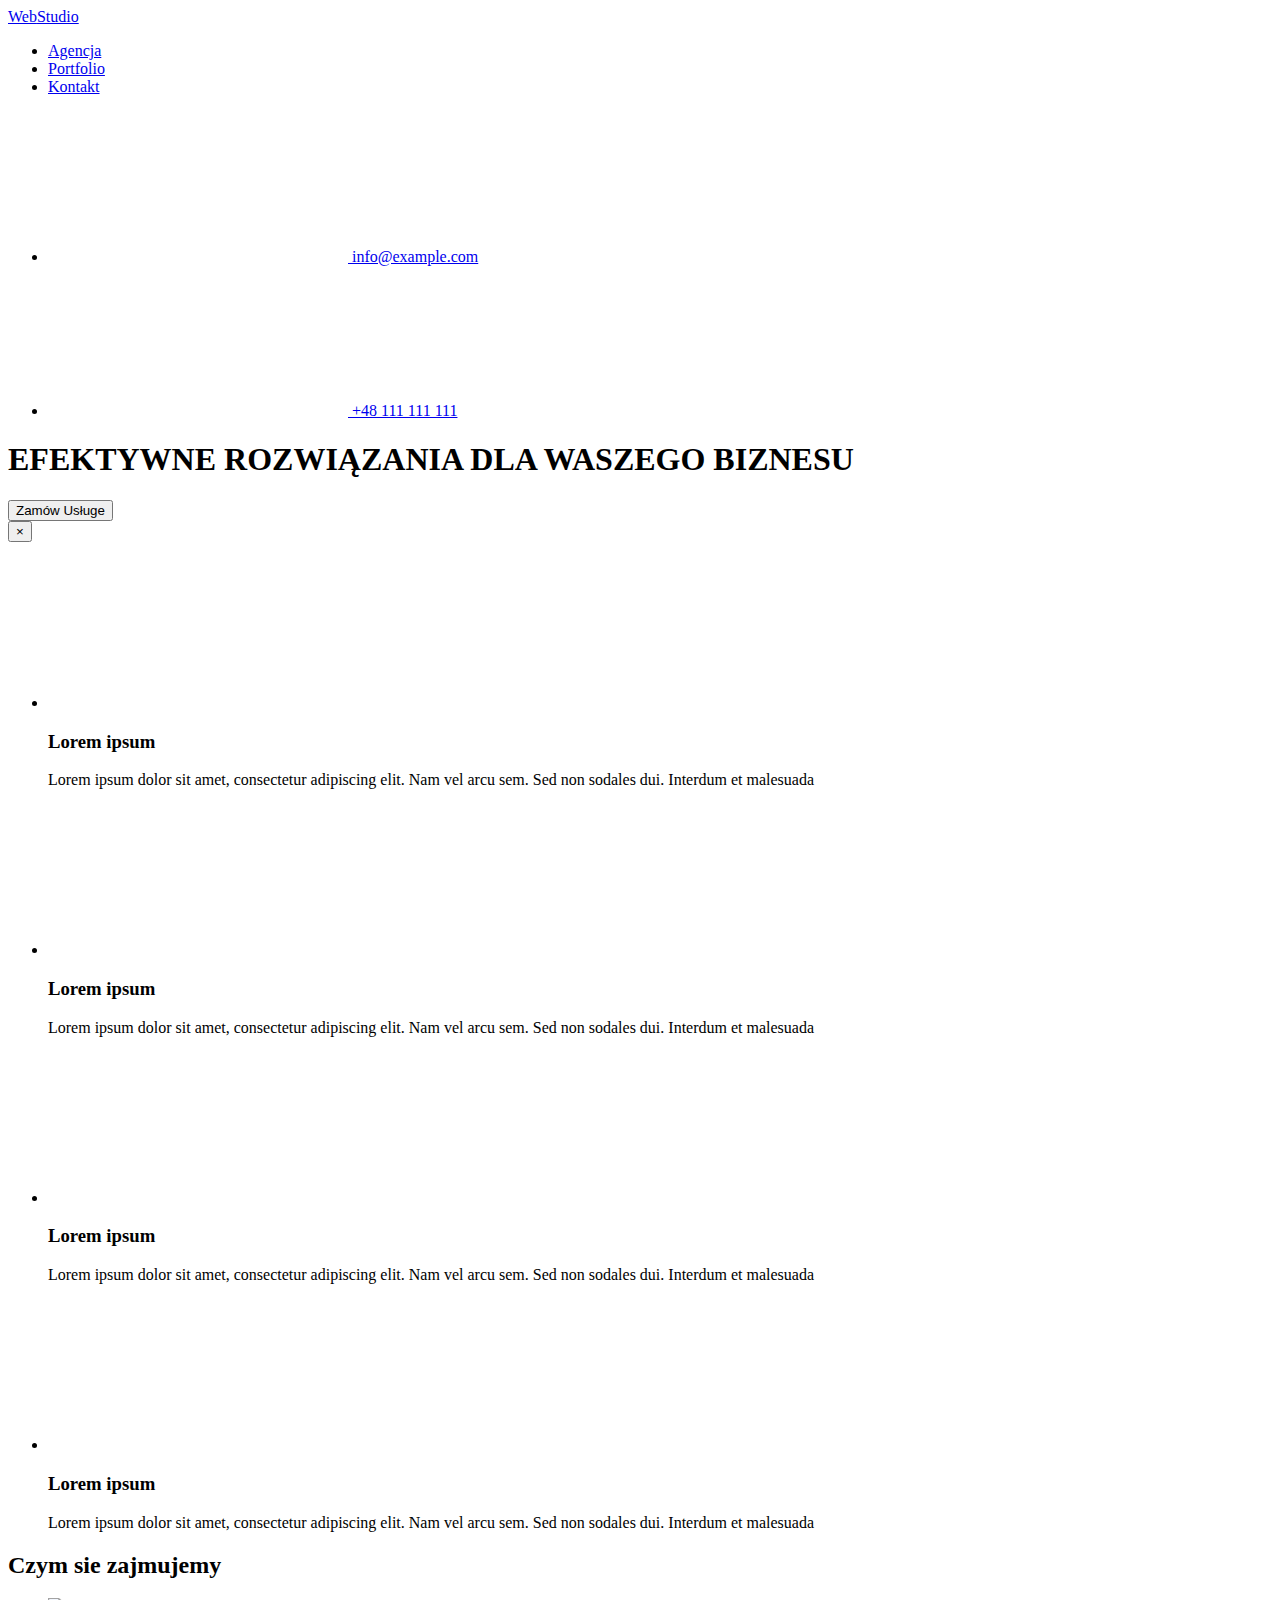
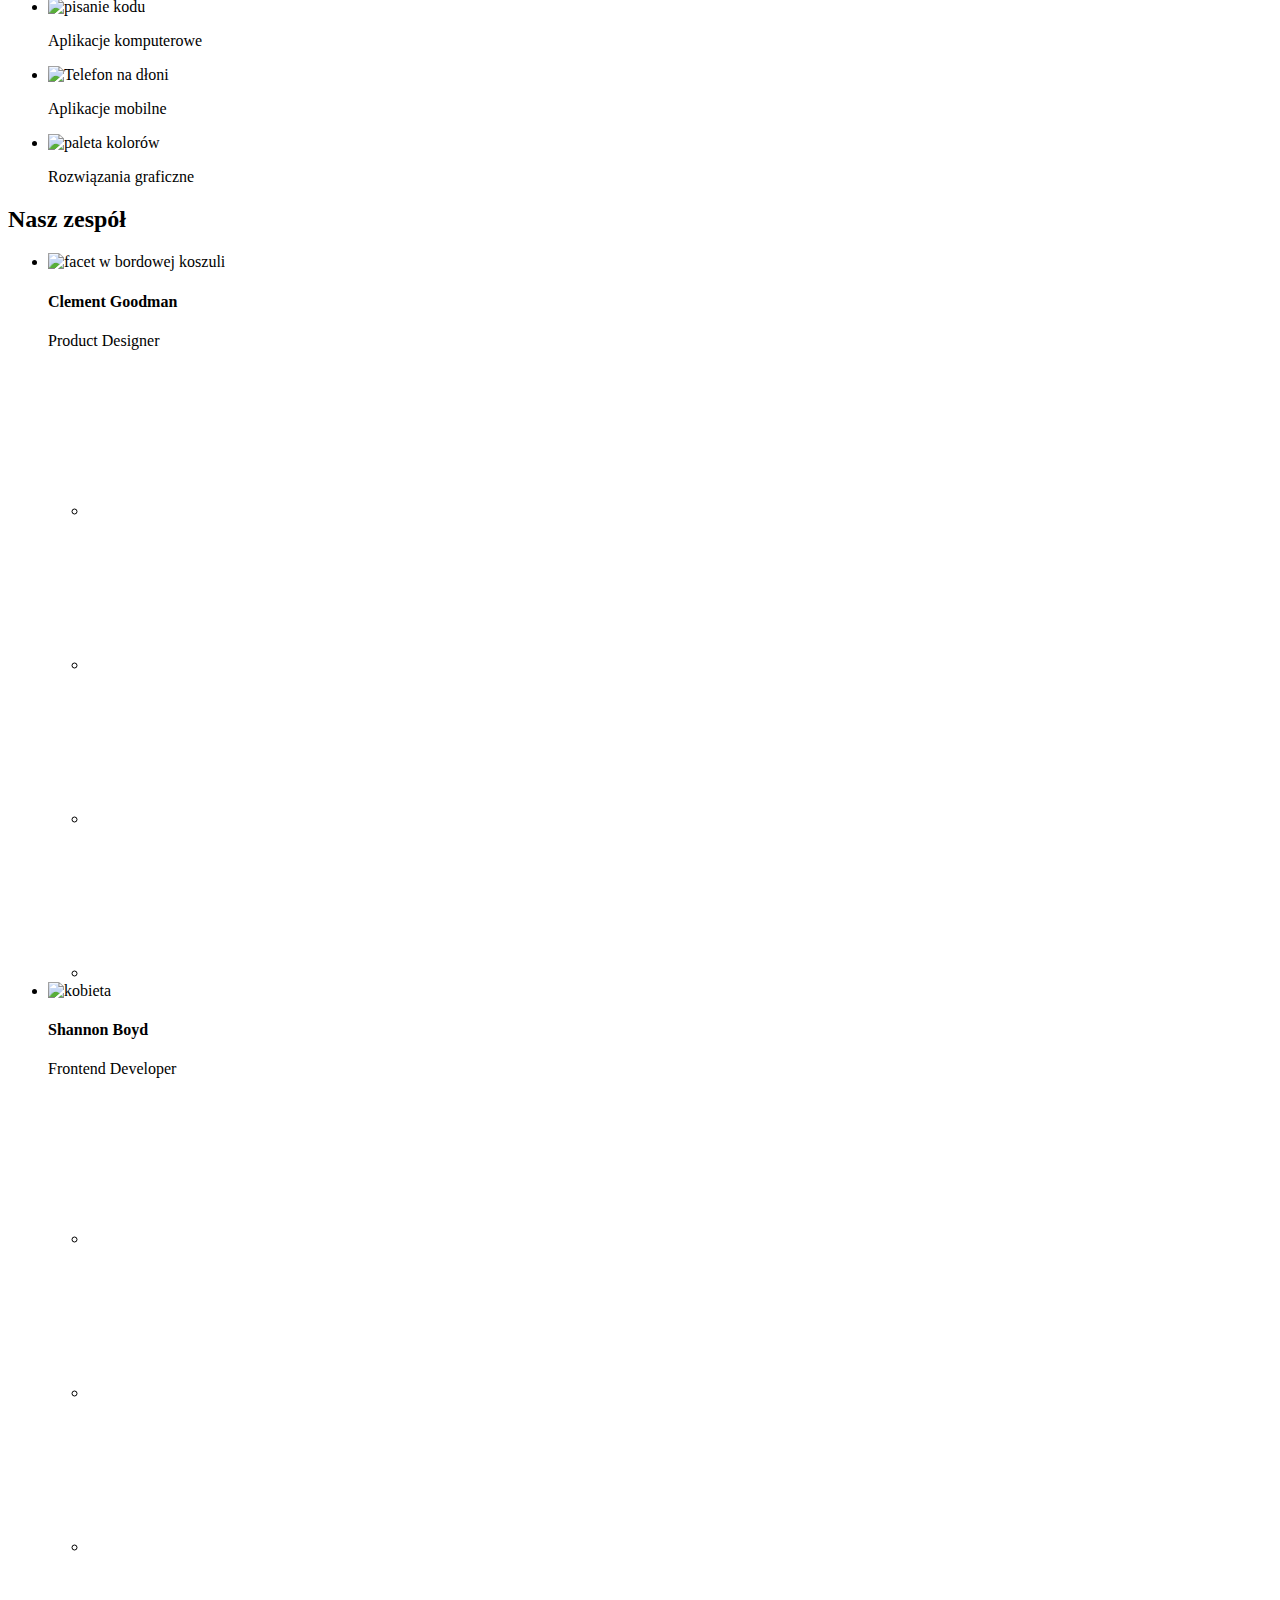
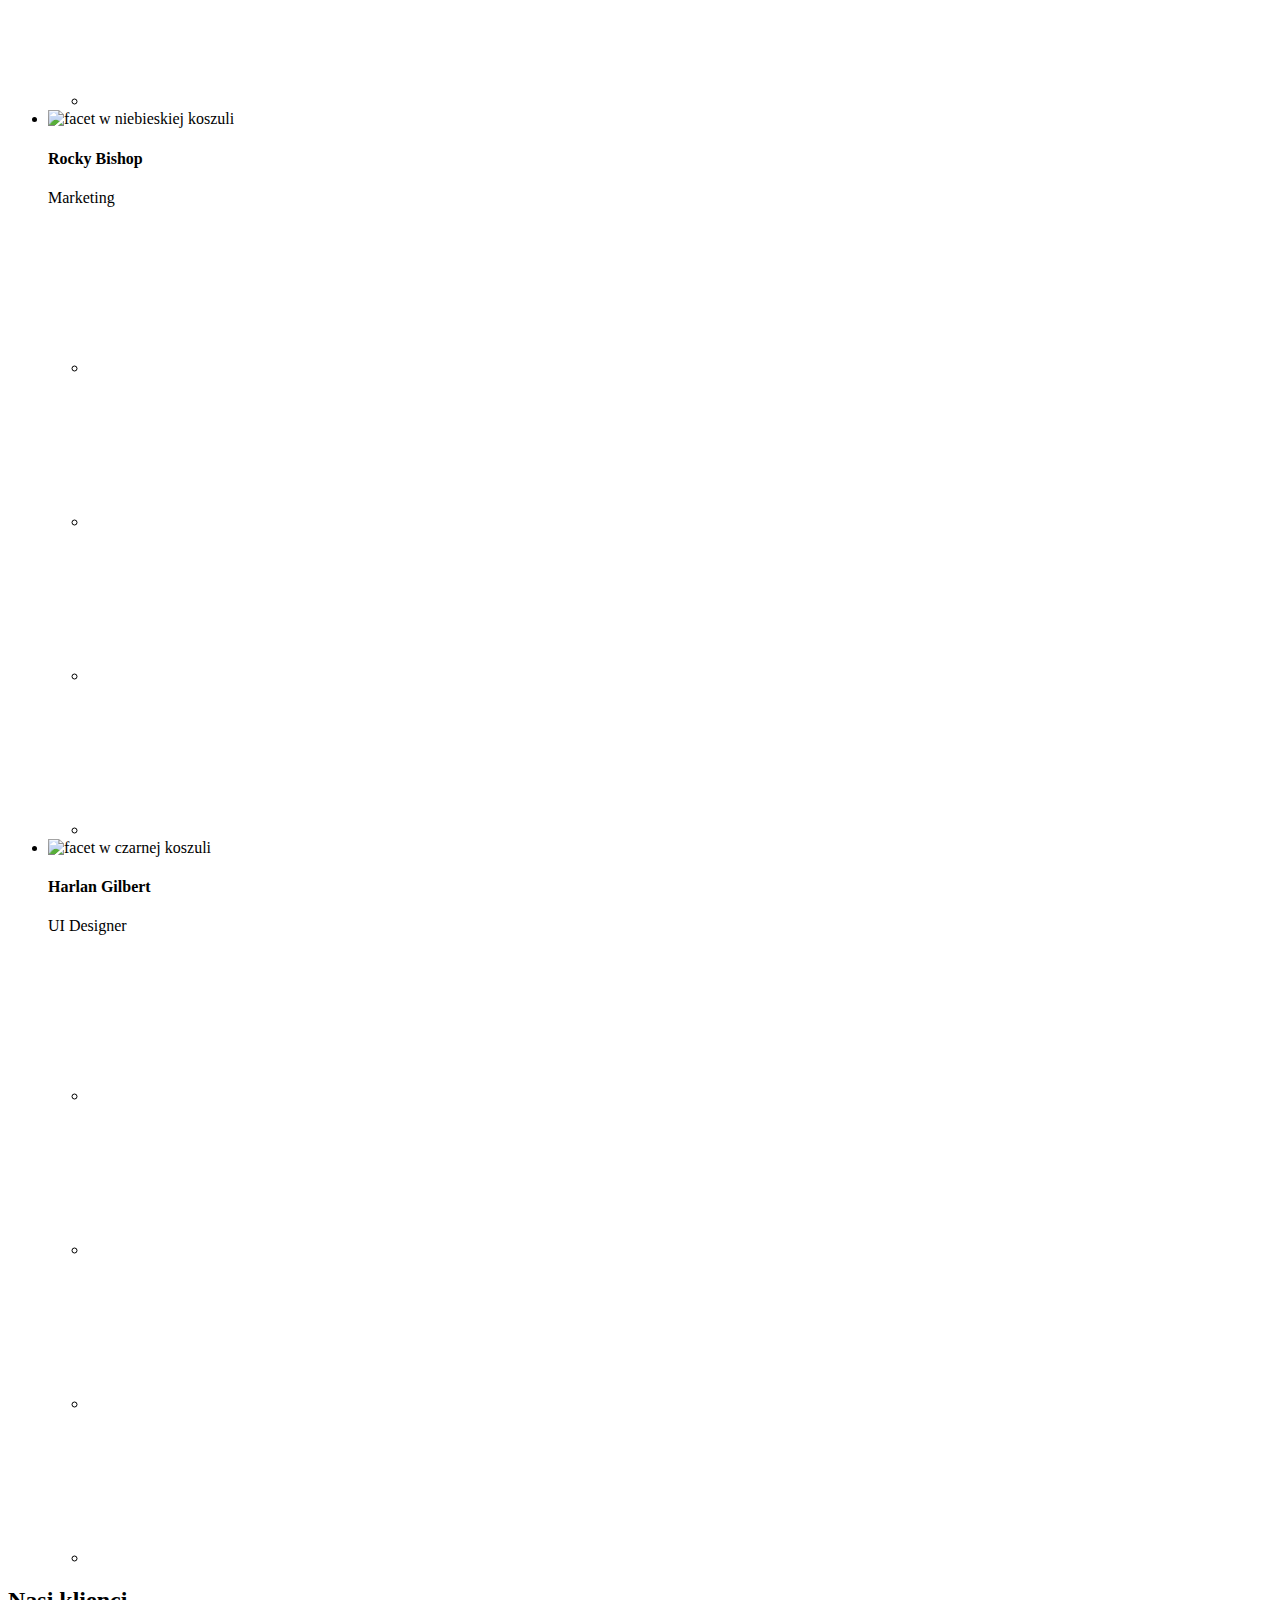
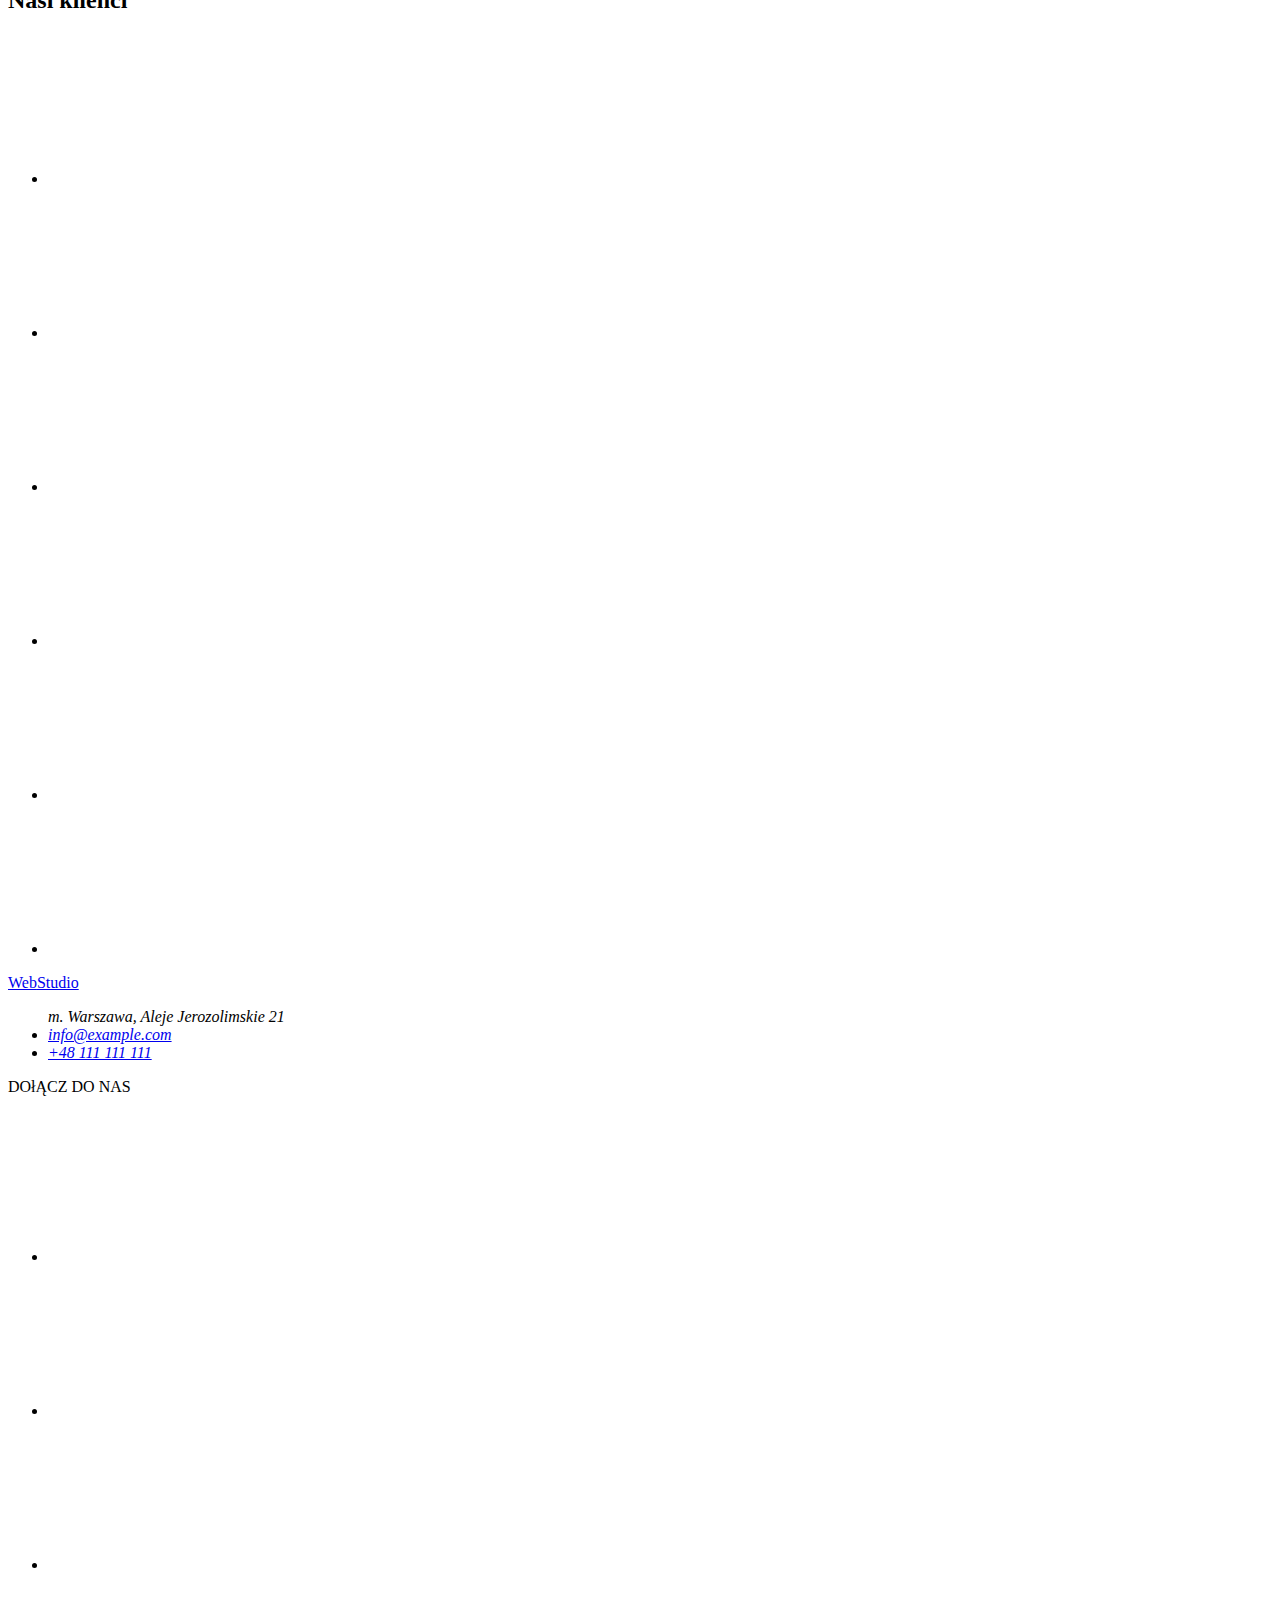
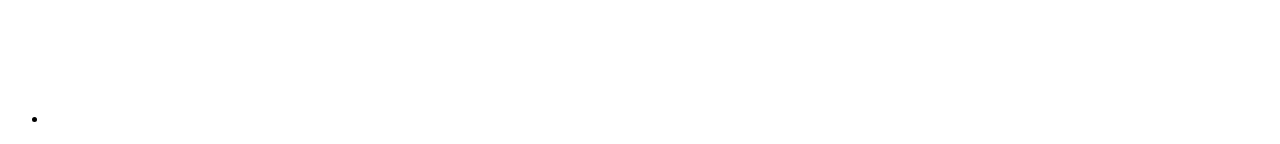
==== index.html @ 672fe0e0 "Add files via upload" ====
<!DOCTYPE html>
<html lang="pl">
  <head>
    <meta charset="UTF-8" />
    <meta http-equiv="X-UA-Compatible" content="IE=edge" />
    <meta name="viewport" content="width=device-width, initial-scale=1.0" />
    <title>Studio</title>
    <link rel="stylesheet" href="css/styles.css" />
    <link rel="stylesheet" href="css/modern-normalize.min.css" />
    <link rel="preconnect" href="https://fonts.googleapis.com" />
    <link rel="preconnect" href="https://fonts.gstatic.com" crossorigin />
    <link
      href="https://fonts.googleapis.com/css2?family=Raleway:wght@700&family=Roboto:wght@400;500;700;900&display=swap"
      rel="stylesheet"
    />

    <link
      rel="stylesheet"
      href="https://cdnjs.cloudflare.com/ajax/libs/modern-normalize/1.1.0/modern-normalize.min.css"
      integrity="sha512-wpPYUAdjBVSE4KJnH1VR1HeZfpl1ub8YT/NKx4PuQ5NmX2tKuGu6U/JRp5y+Y8XG2tV+wKQpNHVUX03MfMFn9Q=="
      crossorigin="anonymous"
      referrerpolicy="no-referrer"
    />
  </head>
  <body>
    <div class="page">
      <div class="container">
        <header class="navigation">
          <a class="navigation-logo" href="index.html"><span>Web</span>Studio</a>
          <nav>
            <ul class="navigation-list">
              <li class="navigation-list-item">
                <a class="agency-active" href="index.html">Agencja</a>
              </li>
              <li class="navigation-list-item">
                <a class="portfolio-active" href="portfolio.html">Portfolio</a>
              </li>
              <li class="navigation-list-item"><a href="#">Kontakt</a></li>
            </ul>
          </nav>
          <ul class="link-phone-mail">
            <li class="link-mail">
              <a href="#">
                <svg class="icon-mail">
                  <use href="./images/icons.svg#icon-mail"></use>
                </svg>
                info@example.com
              </a>
            </li>
            <li class="link-phone">
              <a href="#">
                <svg class="icon-smartphone">
                  <use href="./images/icons.svg#icon-smartphone"></use>
                </svg>
                +48 111 111 111</a
              >
            </li>
          </ul>
        </header>
      </div>
      <main>
        <section class="banner section">
          <div class="container">
            <div class="banner-title">
              <h1 class="title-solutions">EFEKTYWNE ROZWIĄZANIA DLA WASZEGO BIZNESU</h1>
              <input class="order-button" type="button" data-modal-open value="Zamów Usługe" />

              <div class="backdrop is-hidden" data-modal>
                <div class="modal-box">
                  <button class="btn-modal" data-modal-close>&times;</button>
                </div>
              </div>
            </div>
          </div>
        </section>
        <section class="our-strengths">
          <div class="container">
            <ul class="our-strengths-list">
              <li>
                <svg class="icon-antenna">
                  <use href="./images/icons.svg#icon-antenna"></use>
                </svg>
                <h3 class="our-strengths-list-title">Lorem ipsum</h3>
                <p class="our-strengths-list-paragraf">
                  Lorem ipsum dolor sit amet, consectetur adipiscing elit. Nam vel arcu sem. Sed non
                  sodales dui. Interdum et malesuada
                </p>
              </li>
              <li>
                <svg class="icon-clock">
                  <use href="./images/icons.svg#icon-clock"></use>
                </svg>
                <h3 class="our-strengths-list-title">Lorem ipsum</h3>
                <p class="our-strengths-list-paragraf">
                  Lorem ipsum dolor sit amet, consectetur adipiscing elit. Nam vel arcu sem. Sed non
                  sodales dui. Interdum et malesuada
                </p>
              </li>
              <li>
                <svg class="icon-diagram">
                  <use href="./images/icons.svg#icon-diagram"></use>
                </svg>
                <h3 class="our-strengths-list-title">Lorem ipsum</h3>
                <p class="our-strengths-list-paragraf">
                  Lorem ipsum dolor sit amet, consectetur adipiscing elit. Nam vel arcu sem. Sed non
                  sodales dui. Interdum et malesuada
                </p>
              </li>
              <li>
                <svg class="icon-astronaut">
                  <use href="./images/icons.svg#icon-astronaut"></use>
                </svg>
                <h3 class="our-strengths-list-title">Lorem ipsum</h3>
                <p class="our-strengths-list-paragraf">
                  Lorem ipsum dolor sit amet, consectetur adipiscing elit. Nam vel arcu sem. Sed non
                  sodales dui. Interdum et malesuada
                </p>
              </li>
            </ul>
          </div>

          <div class="our-job">
            <div class="container">
              <h2 class="our-job-title">Czym sie zajmujemy</h2>
              <ul class="our-job-list">
                <li>
                  <img src="images/coding.jpg" alt="pisanie kodu" width="370" height="294" />
                  <p class="our-job-list-item">Aplikacje komputerowe</p>
                </li>

                <li>
                  <img src="images/phone.jpg" alt="Telefon na dłoni" width="370" height="294" />
                  <p class="our-job-list-item">Aplikacje mobilne</p>
                </li>
                <li>
                  <img
                    src="images/colorpalette.jpg"
                    alt="paleta kolorów"
                    width="370"
                    height="294"
                  />
                  <p class="our-job-list-item">Rozwiązania graficzne</p>
                </li>
              </ul>
            </div>
          </div>
        </section>
        <section class="team section">
          <div class="container">
            <h2 class="team-title">Nasz zespół</h2>
            <ul class="team-list">
              <li class="team-list-card">
                <img
                  src="images/johndoered.jpg"
                  alt="facet w bordowej koszuli"
                  width="270"
                  height="260"
                />
                <div class="team-list-item">
                  <h4 class="team-list-title">Clement Goodman</h4>
                  <p class="team-list-paragraf">Product Designer</p>
                  <ul class="team-list-social-links">
                    <li class="icons-ring">
                      <svg class="icons-our-team">
                        <use href="./images/icons.svg#icon-instagram"></use>
                      </svg>
                    </li>

                    <li class="icons-ring">
                      <svg class="icons-our-team">
                        <use href="./images/icons.svg#icon-twitter"></use>
                      </svg>
                    </li>

                    <li class="icons-ring">
                      <svg class="icons-our-team">
                        <use href="./images/icons.svg#icon-facebook"></use>
                      </svg>
                    </li>

                    <li class="icons-ring">
                      <svg class="icons-our-team">
                        <use href="./images/icons.svg#icon-linkedin"></use>
                      </svg>
                    </li>
                  </ul>
                </div>
              </li>
              <li class="team-list-card">
                <img src="images/johndoewoman.jpg" alt="kobieta" width="270" height="260" />
                <div class="team-list-item">
                  <h4 class="team-list-title">Shannon Boyd</h4>
                  <p class="team-list-paragraf">Frontend Developer</p>
                  <ul class="team-list-social-links">
                    <li class="icons-ring">
                      <svg class="icons-our-team">
                        <use href="./images/icons.svg#icon-instagram"></use>
                      </svg>
                    </li>

                    <li class="icons-ring">
                      <svg class="icons-our-team">
                        <use href="./images/icons.svg#icon-twitter"></use>
                      </svg>
                    </li>

                    <li class="icons-ring">
                      <svg class="icons-our-team">
                        <use href="./images/icons.svg#icon-facebook"></use>
                      </svg>
                    </li>

                    <li class="icons-ring">
                      <svg class="icons-our-team">
                        <use href="./images/icons.svg#icon-linkedin"></use>
                      </svg>
                    </li>
                  </ul>
                </div>
              </li>
              <li class="team-list-card">
                <img
                  src="images/johndoeblue.jpg"
                  alt="facet w niebieskiej koszuli"
                  width="270"
                  height="260"
                />
                <div class="team-list-item">
                  <h4 class="team-list-title">Rocky Bishop</h4>
                  <p class="team-list-paragraf">Marketing</p>
                  <ul class="team-list-social-links">
                    <li class="icons-ring">
                      <svg class="icons-our-team">
                        <use href="./images/icons.svg#icon-instagram"></use>
                      </svg>
                    </li>

                    <li class="icons-ring">
                      <svg class="icons-our-team">
                        <use href="./images/icons.svg#icon-twitter"></use>
                      </svg>
                    </li>

                    <li class="icons-ring">
                      <svg class="icons-our-team">
                        <use href="./images/icons.svg#icon-facebook"></use>
                      </svg>
                    </li>

                    <li class="icons-ring">
                      <svg class="icons-our-team">
                        <use href="./images/icons.svg#icon-linkedin"></use>
                      </svg>
                    </li>
                  </ul>
                </div>
              </li>

              <li class="team-list-card">
                <img
                  src="images/johndoeblack.jpg"
                  alt="facet w czarnej koszuli"
                  width="270"
                  height="260"
                />
                <div class="team-list-item">
                  <h4 class="team-list-title">Harlan Gilbert</h4>
                  <p class="team-list-paragraf">UI Designer</p>
                  <ul class="team-list-social-links">
                    <li class="icons-ring">
                      <svg class="icons-our-team">
                        <use href="./images/icons.svg#icon-instagram"></use>
                      </svg>
                    </li>
                    <li class="icons-ring">
                      <svg class="icons-our-team">
                        <use href="./images/icons.svg#icon-twitter"></use>
                      </svg>
                    </li>
                    <li class="icons-ring">
                      <svg class="icons-our-team">
                        <use href="./images/icons.svg#icon-facebook"></use>
                      </svg>
                    </li>
                    <li class="icons-ring">
                      <svg class="icons-our-team">
                        <use href="./images/icons.svg#icon-linkedin"></use>
                      </svg>
                    </li>
                  </ul>
                </div>
              </li>
            </ul>
          </div>
        </section>
        <section class="our-clients section">
          <div class="container">
            <h2 class="our-clients-title">Nasi klienci</h2>
            <ul class="our-clients-list">
              <li>
                <a class="logo-icon" href="#">
                  <svg class="our-clients-list-item">
                    <use class="icon-yaco" href="./images/icons.svg#icon-yaco"></use>
                  </svg>
                </a>
              </li>
              <li>
                <a class="logo-icon" href="#">
                  <svg class="our-clients-list-item">
                    <use
                      class="icon-company-tag-line-here"
                      href="./images/icons.svg#icon-company-tag-line-here"
                    ></use>
                  </svg>
                </a>
              </li>
              <li>
                <a class="logo-icon" href="#">
                  <svg class="our-clients-list-item">
                    <use class="icon-company" href="./images/icons.svg#icon-company"></use>
                  </svg>
                </a>
              </li>
              <li>
                <a class="logo-icon" href="#">
                  <svg class="our-clients-list-item">
                    <use
                      class="icon-foster-peter"
                      href="./images/icons.svg#icon-foster-peter"
                    ></use>
                  </svg>
                </a>
              </li>
              <li>
                <a class="logo-icon" href="#">
                  <svg class="our-clients-list-item">
                    <use class="icon-brand" href="./images/icons.svg#icon-brand"></use>
                  </svg>
                </a>
              </li>
              <li>
                <a class="logo-icon" href="#">
                  <svg class="our-clients-list-item">
                    <use
                      class="icon-company-tag-line"
                      href="./images/icons.svg#icon-company-tag-line"
                    ></use>
                  </svg>
                </a>
              </li>
            </ul>
          </div>
        </section>
      </main>
      <footer class="address-bottom">
        <div class="container bottom">
          <div>
            <a class="address-logo" href="index.html"><span>Web</span>Studio</a>
            <address>
              <ul class="address-link-phone-mail">
                <span>m. Warszawa, Aleje Jerozolimskie 21</span>

                <li><a href="#">info@example.com</a></li>
                <li><a href="#">+48 111 111 111</a></li>
              </ul>
            </address>
          </div>

          <div class="join-us">
            <span class="join-us-title">DOłĄCZ DO NAS</span>
            <ul class="footer-social-links">
              <li class="icons-ring-bottom">
                <svg class="icons-join-us">
                  <use href="./images/icons.svg#icon-instagram"></use>
                </svg>
              </li>
              <li class="icons-ring-bottom">
                <svg class="icons-join-us">
                  <use href="./images/icons.svg#icon-twitter"></use>
                </svg>
              </li>
              <li class="icons-ring-bottom">
                <svg class="icons-join-us">
                  <use href="./images/icons.svg#icon-facebook"></use>
                </svg>
              </li>
              <li class="icons-ring-bottom">
                <svg class="icons-join-us">
                  <use href="./images/icons.svg#icon-linkedin"></use>
                </svg>
              </li>
            </ul>
          </div>
        </div>
      </footer>
    </div>
    <script src="./js/modal.js"></script>
  </body>
</html>
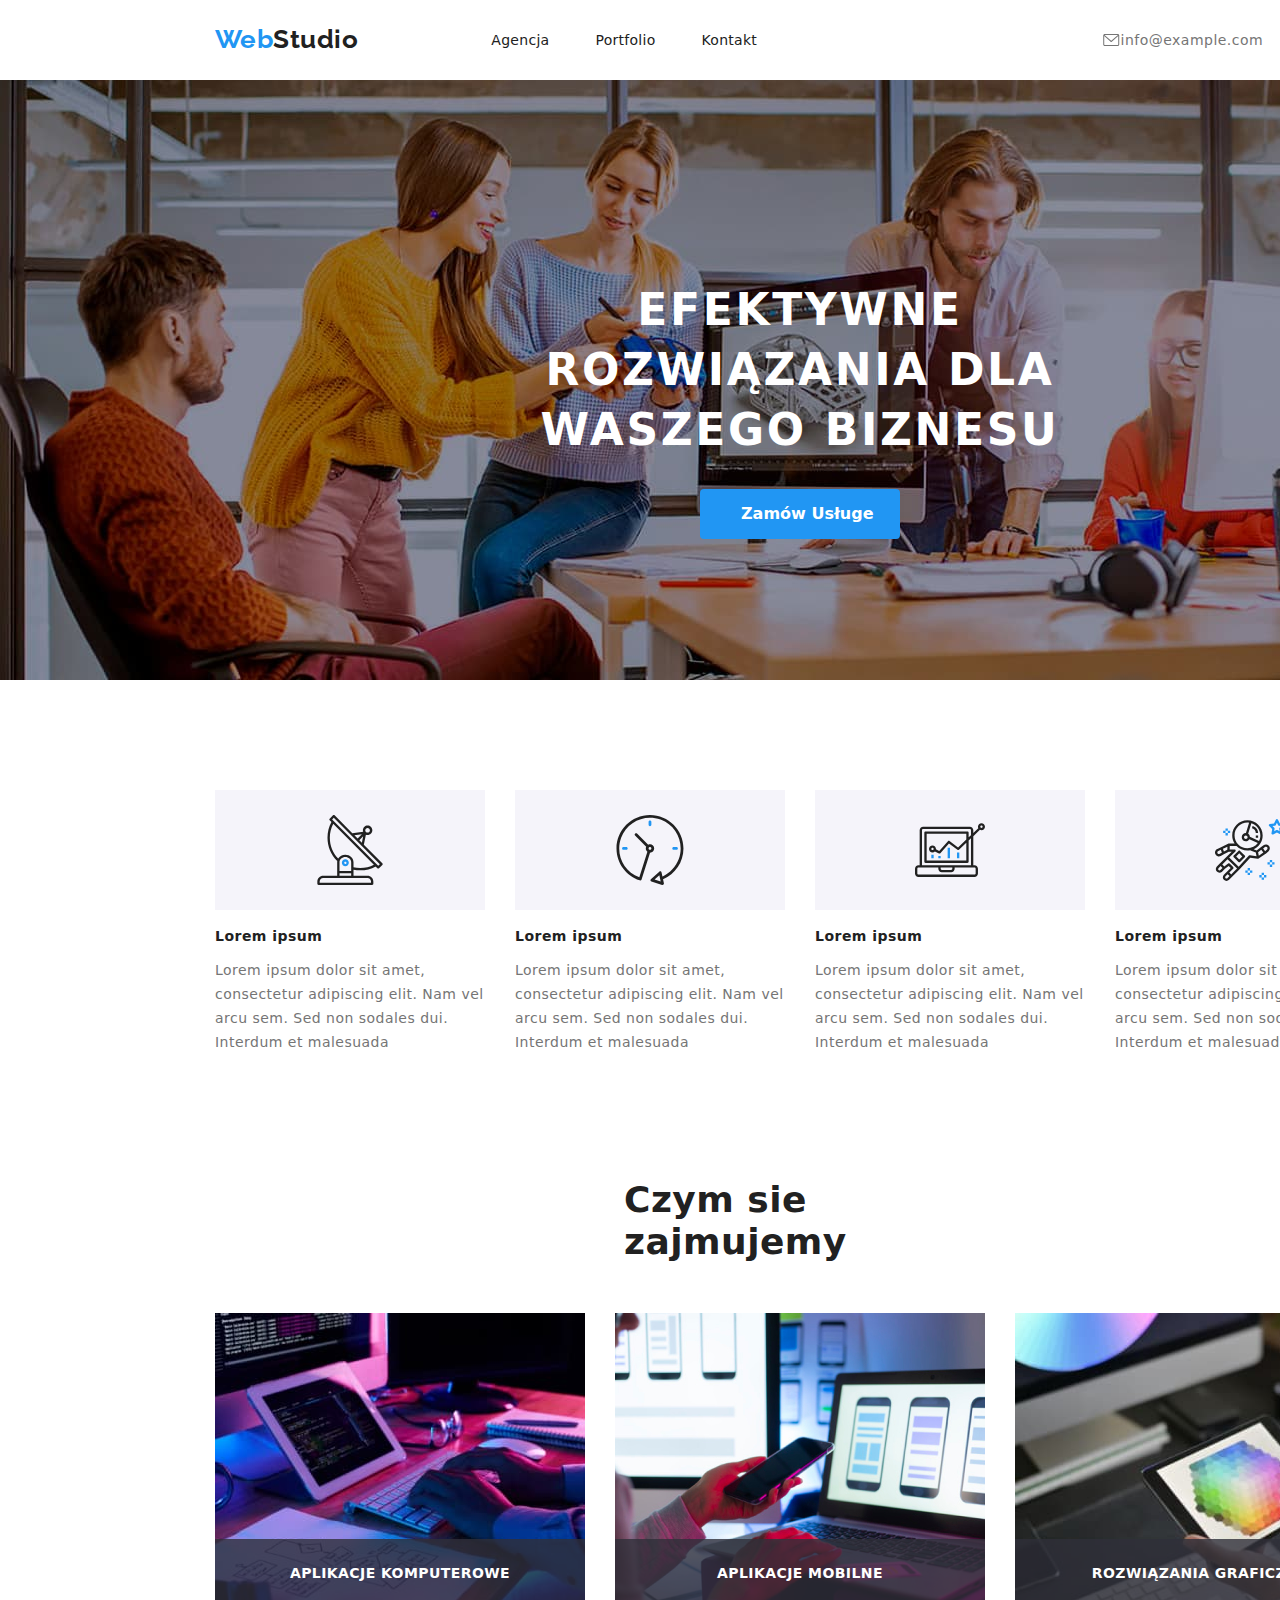
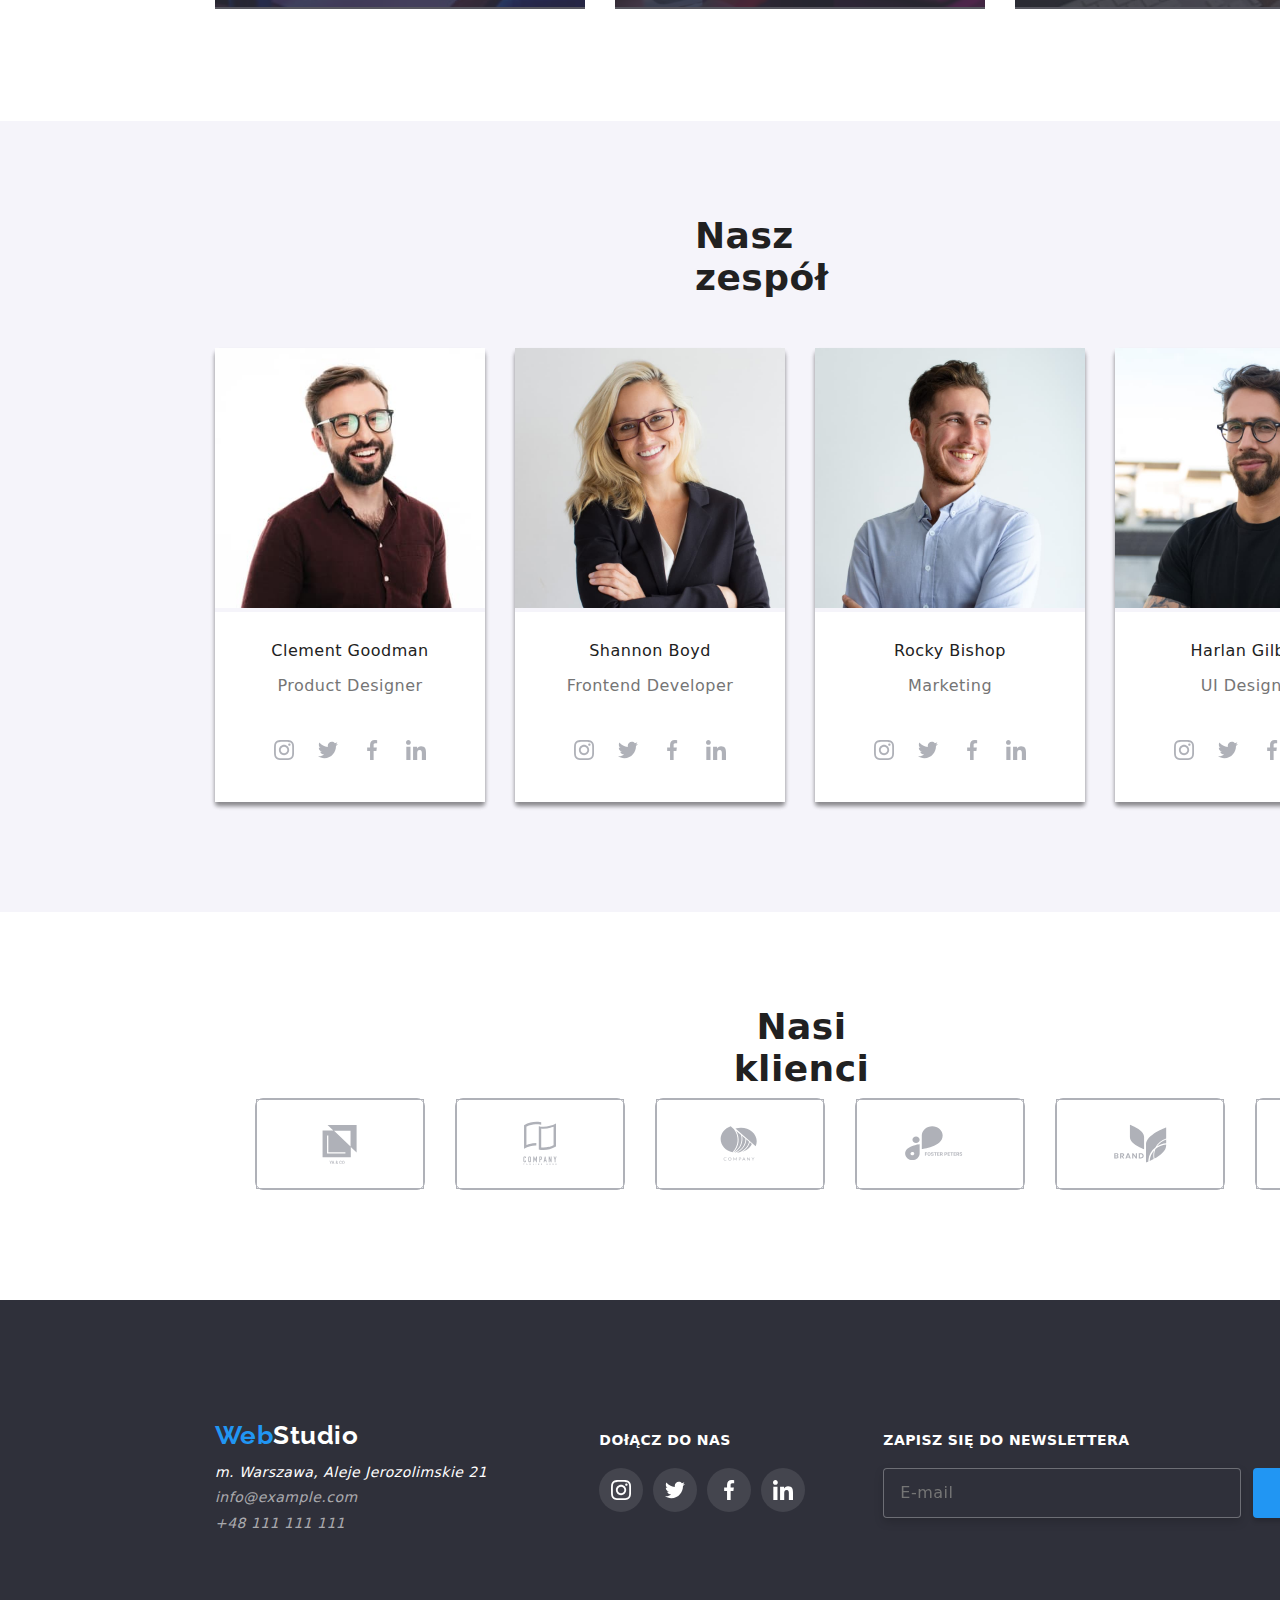
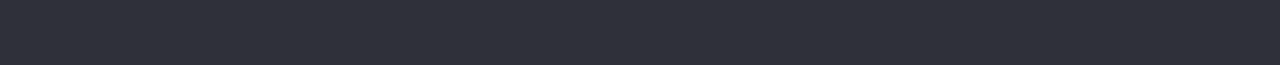
==== commit f8aaa315: "I added and styled footer box" ====
--- a/index.html
+++ b/index.html
@@ -391,6 +391,21 @@
               </li>
             </ul>
           </div>
+          <div class="footer-box">
+            <span class="footer-box-title">ZAPISZ SIĘ DO NEWSLETTERA</span>
+
+            <form name="signup_form" autocomplete="on" novalidate class="footer-box-form">
+              <label>
+                <input type="email" name="E-mail" placeholder="E-mail" class="newsletter" />
+              </label>
+              <button type="submit" class="button-newsletter">
+                <span class="button-newsletter-text">Zapisz się</span>
+                <svg class="icon-send">
+                  <use xlink:href="./images/icons.svg#icon_send"></use>
+                </svg>
+              </button>
+            </form>
+          </div>
         </div>
       </footer>
     </div>
--- a/css/styles.css
+++ b/css/styles.css
@@ -0,0 +1,793 @@
+:root {
+  --main-color: #212121;
+  --blue-color: #2196f3;
+  --gray-color: rgba(255, 255, 255, 0.6);
+  --dark-gray-color: #2f303a;
+  --white-color: #f5f4fa;
+  --pure-white-color: #fff;
+  --light-grey-color: rgba(117, 117, 117, 1);
+  --border-color: rgba(236, 236, 236, 1);
+  --button-color: rgba(245, 244, 250, 1);
+  --icon-grey-color: rgba(175, 177, 184, 1);
+  --grey-transparent-background-all: rgba(0, 0, 0, 0.2);
+}
+
+body {
+  background-color: var(--pure-white-color);
+  font-family: 'Roboto', sans-serif;
+  color: var(--main-color);
+  letter-spacing: 0.03em;
+}
+.page {
+  justify-content: center;
+  width: 1600px;
+  margin: 0 auto;
+}
+
+.page a:focus {
+  outline: none;
+}
+
+.page a:visited {
+  color: none;
+}
+
+.container {
+  width: 1200px;
+  padding: auto;
+  padding: 0px 215px 0px 215px;
+}
+
+.section,
+.our-strengths {
+  padding-bottom: 94px;
+  padding-top: 94px;
+}
+
+.navigation {
+  display: flex;
+  align-items: center;
+  height: 80px;
+}
+.container-navigation {
+  width: 1600px;
+  border-bottom: 1px solid var(--border-color);
+}
+
+.navigation-list a:focus,
+.navigation-list a:hover {
+  color: var(--blue-color);
+  outline: none;
+}
+.navigation-list {
+  display: flex;
+  list-style: none;
+  gap: 46px;
+  border: 0px;
+  line-height: 1.17;
+  font-size: 14px;
+  font-weight: 500;
+  letter-spacing: 0.02em;
+}
+
+.navigation a {
+  text-decoration: none;
+  color: var(--main-color);
+}
+
+.navigation-logo {
+  margin: 24px 93px 25px 0px;
+}
+
+.navigation-list-item {
+  position: relative;
+}
+
+.link-phone-mail {
+  display: flex;
+  list-style: none;
+  color: var(--light-grey-color);
+  gap: 30px;
+  margin: 32px 12px 32px 305px;
+
+  transition-property: color;
+
+  transition-duration: 250ms;
+  transition-timing-function: ease-in-out, cubic-bezier(0.4, 0, 0.2, 1);
+}
+
+.link-phone-mail a:focus,
+.link-phone-mail a:hover {
+  color: var(--blue-color);
+}
+
+.icon-mail :hover,
+.icon-smartphone :hover {
+  filter: invert(44%) sepia(65%) saturate(2166%) hue-rotate(186deg) brightness(101%) contrast(91%);
+}
+
+.icon-smartphone {
+  width: 30px;
+  height: 16px;
+}
+
+.portfolio-active,
+.agency-active {
+  transition-property: color;
+
+  transition-duration: 250ms;
+  transition-timing-function: ease-in-out, cubic-bezier(0.4, 0, 0.2, 1);
+}
+
+.agency-active:hover:after,
+.portfolio-active:hover:after {
+  content: '';
+  height: 4px;
+  display: block;
+  width: 100%;
+  background-color: var(--blue-color);
+  border-radius: 2px;
+  position: absolute;
+  top: 44px;
+}
+
+.link-phone {
+  width: 130px;
+  gap: none;
+}
+
+.link-mail {
+  width: 161px;
+}
+
+.link-phone-mail a {
+  display: flex;
+  font-size: 14px;
+  font-weight: 500;
+  color: rgba(117, 117, 117, 1);
+  letter-spacing: 2%;
+  height: 16px;
+}
+
+.banner {
+  background-color: var(--dark-gray-color);
+  height: 600px;
+  background-image: url('../images/background.jpg');
+  background-image: linear-gradient(to top black);
+}
+
+.title-solutions {
+  color: var(--pure-white-color);
+  text-align: center;
+  letter-spacing: 0.06em;
+  width: 696px;
+  font-weight: 900;
+  font-size: 44px;
+  line-height: 1.36;
+  margin: 0px 237px;
+  padding-top: 106px;
+}
+
+.order-button {
+  color: var(--pure-white-color);
+  background-color: var(--blue-color);
+  margin: 30px 485px 200px 485px;
+  padding: 10px 41px 10px 41px;
+  width: 200px;
+
+  border: 0px;
+  border-radius: 4px;
+  cursor: pointer;
+  font-weight: 700;
+  font-size: 16px;
+  line-height: 1.87;
+}
+
+.backdrop {
+  background-color: var(--grey-transparent-background-all);
+  position: fixed;
+  z-index: 3;
+  width: 100%;
+  height: 100%;
+  top: 0;
+  left: 0;
+  margin: 0;
+  padding: 0;
+  display: flex;
+  align-items: center;
+  justify-content: center;
+
+  transition-property: transform, visibility, opacity;
+
+  transition-duration: 250ms;
+  transition-timing-function: ease-in-out, cubic-bezier(0.4, 0, 0.2, 1);
+
+  background: rgba(0, 0, 0, 0.2);
+  transform: scale(1);
+}
+
+.is-hidden .modal-box {
+  transform: scale(0);
+}
+
+.modal-box {
+  height: 581px;
+  width: 528px;
+  border-radius: 4px;
+  background-color: var(--pure-white-color);
+  display: flex;
+  justify-content: flex-end;
+  z-index: 1;
+
+  transition-property: transform, visibility, opacity;
+
+  transition-duration: 250ms;
+  transition-timing-function: ease-in-out, cubic-bezier(0.4, 0, 0.2, 1);
+
+  box-shadow: 0px 1px 3px rgba(0, 0, 0, 0.12), 0px 1px 1px rgba(0, 0, 0, 0.14),
+    0px 2px 1px rgba(0, 0, 0, 0.2);
+  position: absolute;
+}
+
+.btn-modal {
+  width: 30px;
+  height: 30px;
+  margin: 8px;
+  padding: 4px 3px 4px 4px;
+  border: 1px solid rgba(0, 0, 0, 0.1);
+  border-radius: 50%;
+  background-color: var(--pure-white-color);
+  cursor: pointer;
+}
+
+.icon-antenna,
+.icon-clock,
+.icon-diagram,
+.icon-astronaut {
+  background-color: var(--button-color);
+  padding: 25px 100px;
+  width: 270px;
+  height: 120px;
+}
+.our-strengths-list {
+  display: flex;
+  padding-left: 0px;
+  padding-bottom: 94px;
+  gap: 30px;
+  background-color: var(--pure-white-color);
+  list-style: none;
+}
+
+.our-strengths-list-title {
+  line-height: 1.17;
+  font-weight: 700;
+  font-size: 14px;
+}
+
+.our-strengths-list-paragraf {
+  color: var(--light-grey-color);
+  line-height: 1.71;
+  font-size: 14px;
+  width: 270px;
+}
+
+.our-job {
+  background-color: var(--pure-white-color);
+}
+
+.our-job-title {
+  color: var(--main-color);
+  margin: 0px 409px 50px 409px;
+  line-height: 1.17;
+  font-size: 36px;
+  font-weight: 700;
+  width: 352px;
+}
+
+.our-job-list {
+  display: flex;
+  list-style: none;
+  padding-left: 0px;
+  gap: 30px;
+}
+
+.team {
+  background-color: var(--white-color);
+}
+
+.team-title {
+  color: var(--main-color);
+  margin: 0px 480px 50px 480px;
+  font-size: 36px;
+  font-weight: 700;
+  width: 210px;
+}
+
+.team-list {
+  display: flex;
+  list-style: none;
+  padding-left: 0px;
+  gap: 30px;
+}
+
+.team-list-card {
+  box-shadow: 0px 4px 4px rgba(0, 0, 0, 0.25), 0px 4px 4px rgba(0, 0, 0, 0.25);
+  border-radius: 4px;
+  width: 270px;
+  text-align: center;
+  background-color: var(--pure-white);
+  text-align: center;
+}
+
+.team-list-item {
+  padding-bottom: 30px;
+  margin-top: 0px;
+  background-color: var(--pure-white-color);
+}
+
+.team-list-title {
+  margin: 0px;
+  padding-top: 30px;
+  line-height: 1.17;
+  font-weight: 500;
+  font-size: 16px;
+  text-align: center;
+}
+
+.team-list-paragraf {
+  color: var(--light-grey-color);
+  line-height: 1.17;
+  font-size: 16px;
+  text-align: center;
+  padding-bottom: 16px;
+}
+
+.team-list-social-links {
+  width: 206px;
+  height: 44px;
+
+  margin: 16px 32px 0px;
+  justify-content: center;
+  display: flex;
+  padding: 0;
+  list-style: none;
+}
+
+.icons-ring {
+  width: 44px;
+  height: 44px;
+  border-radius: 50%;
+  display: flex;
+  justify-content: center;
+  align-items: center;
+  transition-property: color, background-color;
+
+  transition-duration: 250ms;
+  transition-timing-function: ease-in-out, cubic-bezier(0.4, 0, 0.2, 1);
+  cursor: pointer;
+  color: var(--icon-grey-color);
+}
+
+.icons-ring:hover,
+.icons-ring:focus {
+  background-color: var(--blue-color);
+  --color1: #fff;
+}
+
+.icons-our-team {
+  width: 20px;
+  height: 20px;
+  fill: var(--light-grey-color);
+}
+
+.our-clients-title {
+  line-height: 1.17;
+  font-weight: 700;
+  font-size: 36px;
+  width: 201px;
+  height: 42px;
+  text-align: center;
+  margin: 0px 483px 50px 486px;
+}
+.our-clients-list {
+  display: flex;
+  list-style: none;
+  gap: 30px;
+}
+.icon-yaco,
+.icon-brand,
+.icon-company,
+.icon-company-tag-line-here,
+.icon-company-tag-line,
+.icon-foster-peter {
+  width: 106px;
+  height: 60px;
+}
+
+.our-clients-list-item {
+  width: 170px;
+  height: 90px;
+  border: 1px solid var(--icon-grey-color);
+  fill: currentColor;
+  transition-property: filter;
+
+  transition-duration: 250ms;
+  transition-timing-function: ease-in-out, cubic-bezier(0.4, 0, 0.2, 1);
+}
+
+.our-clients-list-item:hover,
+.our-clients-list-item:focus {
+  filter: invert(44%) sepia(65%) saturate(2166%) hue-rotate(186deg) brightness(101%) contrast(91%);
+}
+
+.bottom {
+  padding-top: 60px;
+  padding-bottom: 60px;
+  display: flex;
+}
+
+.address-bottom {
+  background-color: var(--dark-gray-color);
+  color: var(--pure-white-color);
+  padding: 60px 0px 60px 0px;
+  font-size: 14px;
+  display: flex;
+}
+
+.address-bottom a {
+  color: var(--pure-white-color);
+  text-decoration: none;
+}
+
+.address-logo {
+  margin: 60px 171px 161px 0px;
+}
+
+.address-bottom-span {
+  gap: 20px;
+}
+
+.address-link-phone-mail a {
+  color: var(--gray-color);
+  line-height: 1.17;
+  list-style: none;
+  font-size: 14px;
+}
+
+.address-link-phone-mail {
+  list-style: none;
+  gap: 9px;
+  flex-direction: column;
+  display: flex;
+  padding-left: 0px;
+}
+
+.address-link-phone-mail a:focus,
+.address-link-phone-mail a:hover {
+  color: var(--blue-color);
+}
+
+.join-us {
+  display: block;
+  justify-content: center;
+  width: 206px;
+  margin-left: 70px;
+  padding-top: 12px;
+}
+
+.join-us-title {
+  color: var(--pure-white);
+  width: 113px;
+  font-size: 14px;
+  line-height: 1.17;
+  letter-spacing: 0.03em;
+  font-weight: 700;
+}
+
+.icons-join-us {
+  filter: brightness(0) saturate(100%) invert(100%) sepia(0%) saturate(1767%) hue-rotate(355deg)
+    brightness(107%) contrast(100%);
+  width: 20px;
+  height: 20px;
+}
+
+.footer-social-links {
+  width: 206px;
+  height: 44px;
+
+  justify-content: space-between;
+  align-items: center;
+  display: flex;
+  margin-top: 20px;
+  padding: 0;
+  list-style: none;
+}
+
+.icons-ring-bottom {
+  width: 44px;
+  height: 44px;
+  border-radius: 50%;
+  display: flex;
+  justify-content: center;
+  align-items: center;
+  background-color: rgba(255, 255, 255, 0.1);
+  cursor: pointer;
+  transition-property: color, background-color;
+
+  transition-duration: 250ms;
+  transition-timing-function: ease-in-out, cubic-bezier(0.4, 0, 0.2, 1);
+}
+
+.icons-ring-bottom:hover,
+.icons-ring-bottom:focus {
+  background-color: var(--blue-color);
+}
+
+.logo-icon:hover,
+.logo-icon:focus {
+  color: var(--blue-color);
+  border-color: var(--blue-color);
+}
+
+.logo-icon {
+  color: var(--icon-grey-color);
+  width: 170px;
+  height: 92px;
+  border: 1px solid var(--icon-grey-color);
+  border-radius: 8px;
+  display: flex;
+  justify-content: center;
+  align-items: center;
+  cursor: pointer;
+}
+
+.footer-box {
+  display: block;
+  justify-content: center;
+  width: 570x;
+  margin-left: 78px;
+  padding-top: 12px;
+}
+
+.footer-box-title {
+  color: var(--pure-white-color);
+  width: 207px;
+  height: 16px;
+  font-size: 14px;
+  line-height: 1.17;
+  letter-spacing: 0.03em;
+  font-weight: 700;
+  margin: 0;
+}
+.footer-box-form {
+  display: flex;
+}
+
+.newsletter {
+  margin-top: 20px;
+  height: 50px;
+  width: 358px;
+  border: 1px solid rgba(255, 255, 255, 0.3);
+  border-radius: 4px;
+  background-color: var(--dark-gray-color);
+  filter: drop-shadow(0 4px 4px rgba(0, 0, 0, 0.15));
+  padding-left: 16px;
+  color: var(--pure-white-color);
+}
+
+input::placeholder {
+  font-size: 16px;
+  font-weight: 400;
+  line-height: 20px;
+  letter-spacing: 0.03em;
+  text-align: left;
+}
+
+.button-newsletter {
+  color: var(--pure-white-color);
+  height: 50px;
+  width: 200px;
+  border: none;
+  border-radius: 4px;
+  margin-top: 20px;
+  background-color: var(--blue-color);
+  box-shadow: 0 4px 4px rgba(0, 0, 0, 0.15);
+  font-size: 16px;
+  font-weight: 700;
+  line-height: 30px;
+  letter-spacing: 0.06em;
+  cursor: pointer;
+  display: inline-flex;
+  justify-content: center;
+  align-items: center;
+  margin-left: 12px;
+  transition-duration: 250ms;
+  transition-timing-function: ease-in-out, cubic-bezier(0.4, 0, 0.2, 1);
+  transition-property: transform;
+}
+
+.button-newsletter-text {
+  padding: 10px 24px 10px 0;
+}
+
+.button-newsletter:hover {
+  transform: scale(1.1);
+}
+
+.icon-send {
+  color: #fff;
+  height: 24px;
+  width: 24px;
+}
+
+/*portfolio*/
+
+.products-list {
+  display: flex;
+  padding-left: 0px;
+  width: 1170px;
+  flex-wrap: wrap;
+  margin: 0px 30px 0px 30px;
+  gap: 0px 30px;
+  list-style: none;
+}
+
+.products-list-photo {
+  width: 370px;
+  margin-bottom: 30px;
+  border: 1px solid var(--border-cards);
+  z-index: 1;
+  cursor: pointer;
+}
+
+.products-list-photo:hover,
+.products-list-photo:focus {
+  box-shadow: 0px 4px 4px rgba(0, 0, 0, 0.25);
+}
+
+.products-list-photo:hover .products-list-description {
+  transform: translateY(-100%);
+  opacity: 0.9;
+  z-index: 3;
+}
+
+.product-list-card {
+  overflow: hidden;
+  position: relative;
+}
+
+.products-list-description {
+  color: var(--pure-white-color);
+  background-color: var(--blue-color);
+  z-index: -1;
+  padding: 49px 45px 49px 24px;
+  opacity: 0;
+  position: absolute;
+  top: 100%;
+  width: 370px;
+  height: 294px;
+  font-style: normal;
+  font-size: 18px;
+  line-height: 1.55;
+  letter-spacing: 0.03em;
+
+  transition-property: transform, visibility, opacity, z-index;
+
+  transition-duration: 250ms;
+  transition-timing-function: ease-in-out, cubic-bezier(0.4, 0, 0.2, 1);
+}
+
+.box {
+  border-radius: 4px;
+  cursor: pointer;
+}
+
+.box:hover,
+.box:focus {
+  box-sizing: border-box;
+  offset: 0px 4px;
+  stroke: var(--black-color solid 1px);
+  box-shadow: 0px 4px 4px rgba(0, 0, 0, 0.25);
+  cursor: pointer;
+}
+
+.button-list-input:hover {
+  cursor: pointer;
+  background-color: var(--blue-color);
+  color: var(--pure-white-color);
+}
+
+.button-list-input:focus {
+  background-color: var(--blue-color);
+  color: var(--pure-white-color);
+}
+
+.button-list {
+  display: flex;
+  list-style: none;
+  gap: 8px;
+  padding-right: 8px;
+  margin: 0px 303px 50px 285px;
+}
+
+.button-list-input {
+  padding: 6px 22px 6px 22px;
+  width: 121px;
+  font-size: 16px;
+  line-height: 1.62;
+  font-weight: 500;
+  color: var(--main-color);
+  background-color: var(--button-color);
+  border-radius: 4px;
+  cursor: pointer;
+  border-style: none;
+  transition-property: color, background-color;
+
+  transition-duration: 250ms;
+  transition-timing-function: ease-in-out, cubic-bezier(0.4, 0, 0.2, 1);
+}
+
+.button-list :focus {
+  background-color: var(--blue-color);
+  color: var(--pure-white-color);
+  outline: none;
+}
+
+.address-logo span,
+.navigation-logo span {
+  color: var(--blue-color);
+}
+
+.address-logo,
+.navigation-logo {
+  font-family: 'Raleway', sans-serif;
+  font-weight: 700;
+  font-size: 26px;
+  line-height: 1.17;
+  width: 145px;
+}
+
+.products-list-title {
+  font-weight: 700;
+  line-height: 2;
+  font-size: 18px;
+  margin: 0px;
+}
+
+.products-list-span {
+  color: var(--light-grey-color);
+  line-height: 1.87;
+  font-size: 16px;
+}
+
+.products-list-item {
+  padding: 20px 24px 20px 24px;
+  z-index: 10;
+  border: 1px solid rgba(238, 238, 238, 1);
+  border-top: 0px;
+  opacity: 1;
+}
+
+.is-hidden {
+  pointer-events: none;
+  visibility: hidden;
+  opacity: 0;
+  transform: translateX(-50%) translateY(-50%) scale(0) rotate(0deg) skew(40deg, 40deg);
+}
+.our-job-list-item {
+  position: absolute;
+  text-align: center;
+  padding-top: 27px;
+  margin-top: -72.5px;
+  font-style: normal;
+  font-size: 14px;
+  line-height: 1.14;
+  letter-spacing: 0.03em;
+  text-transform: uppercase;
+  width: 370px;
+  height: 70px;
+
+  font-weight: 700;
+  color: var(--pure-white-color);
+  background: rgba(47, 48, 58, 0.8) 80%;
+}
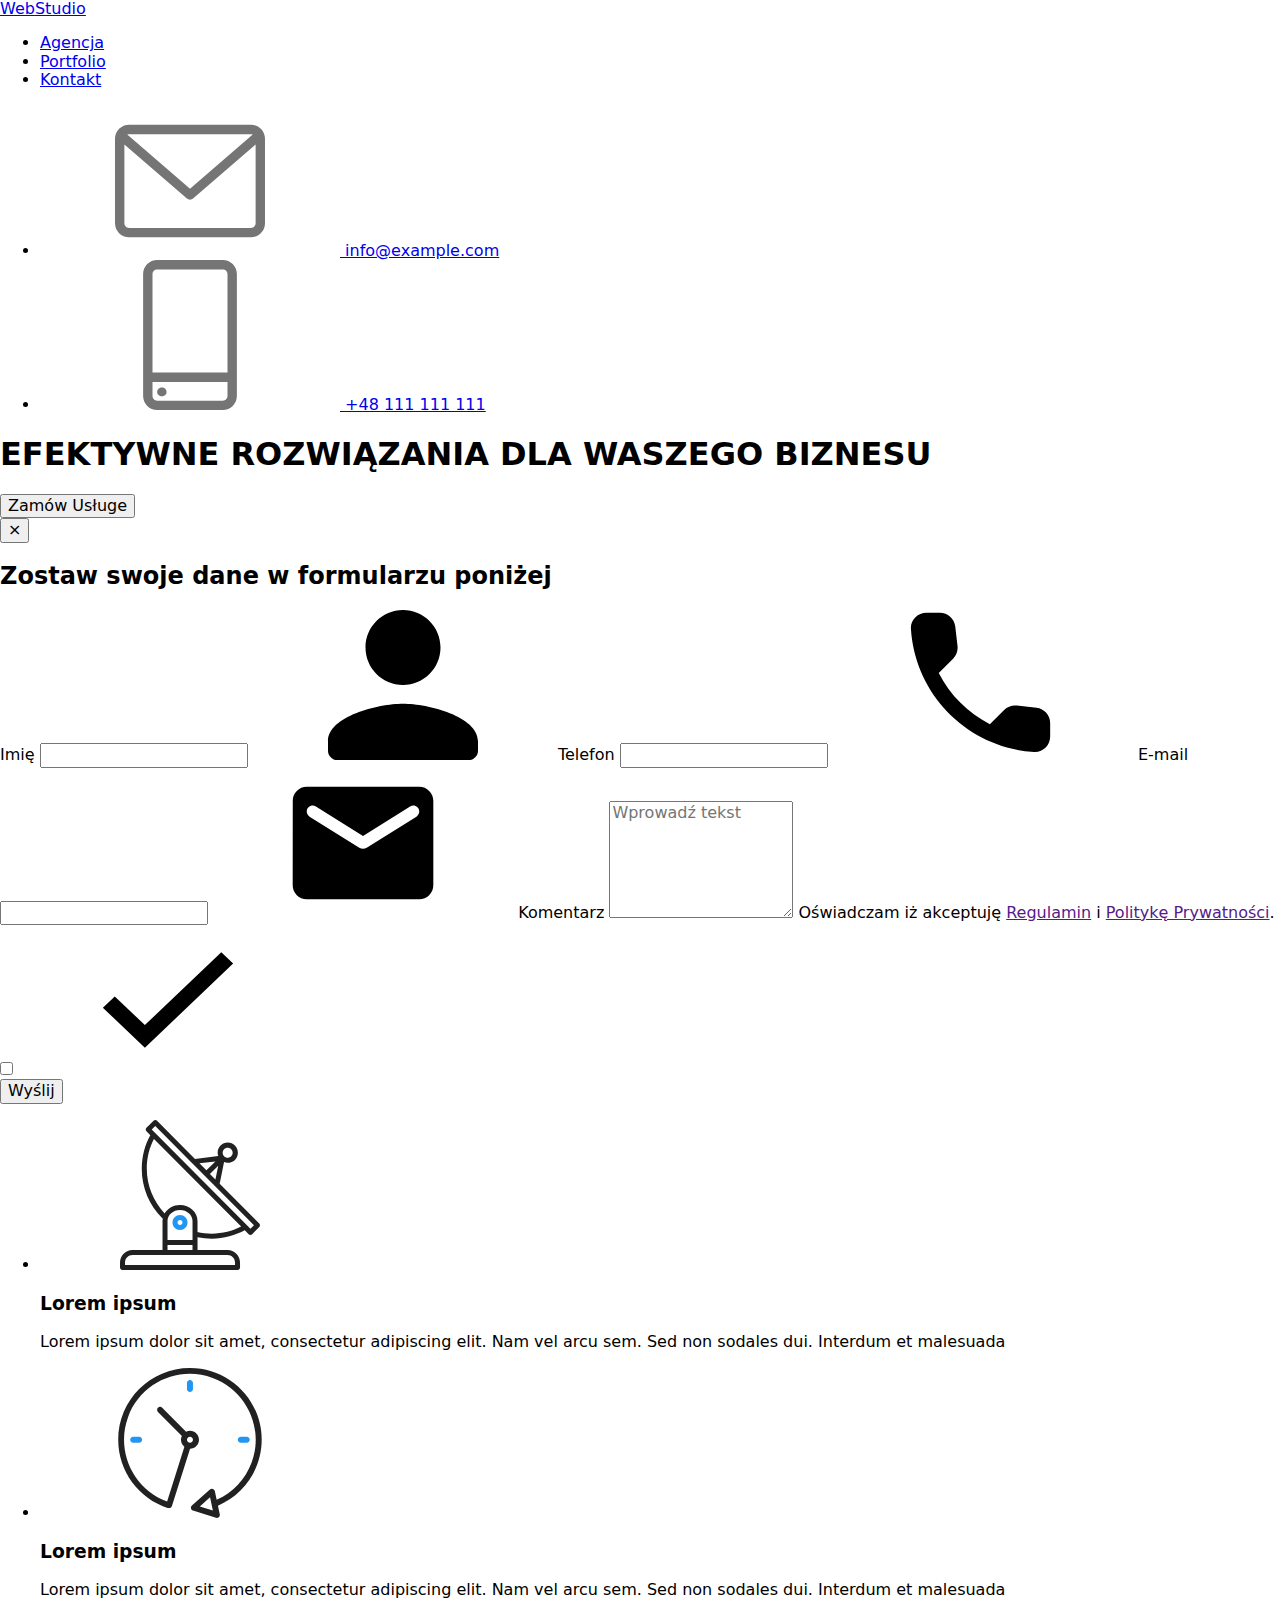
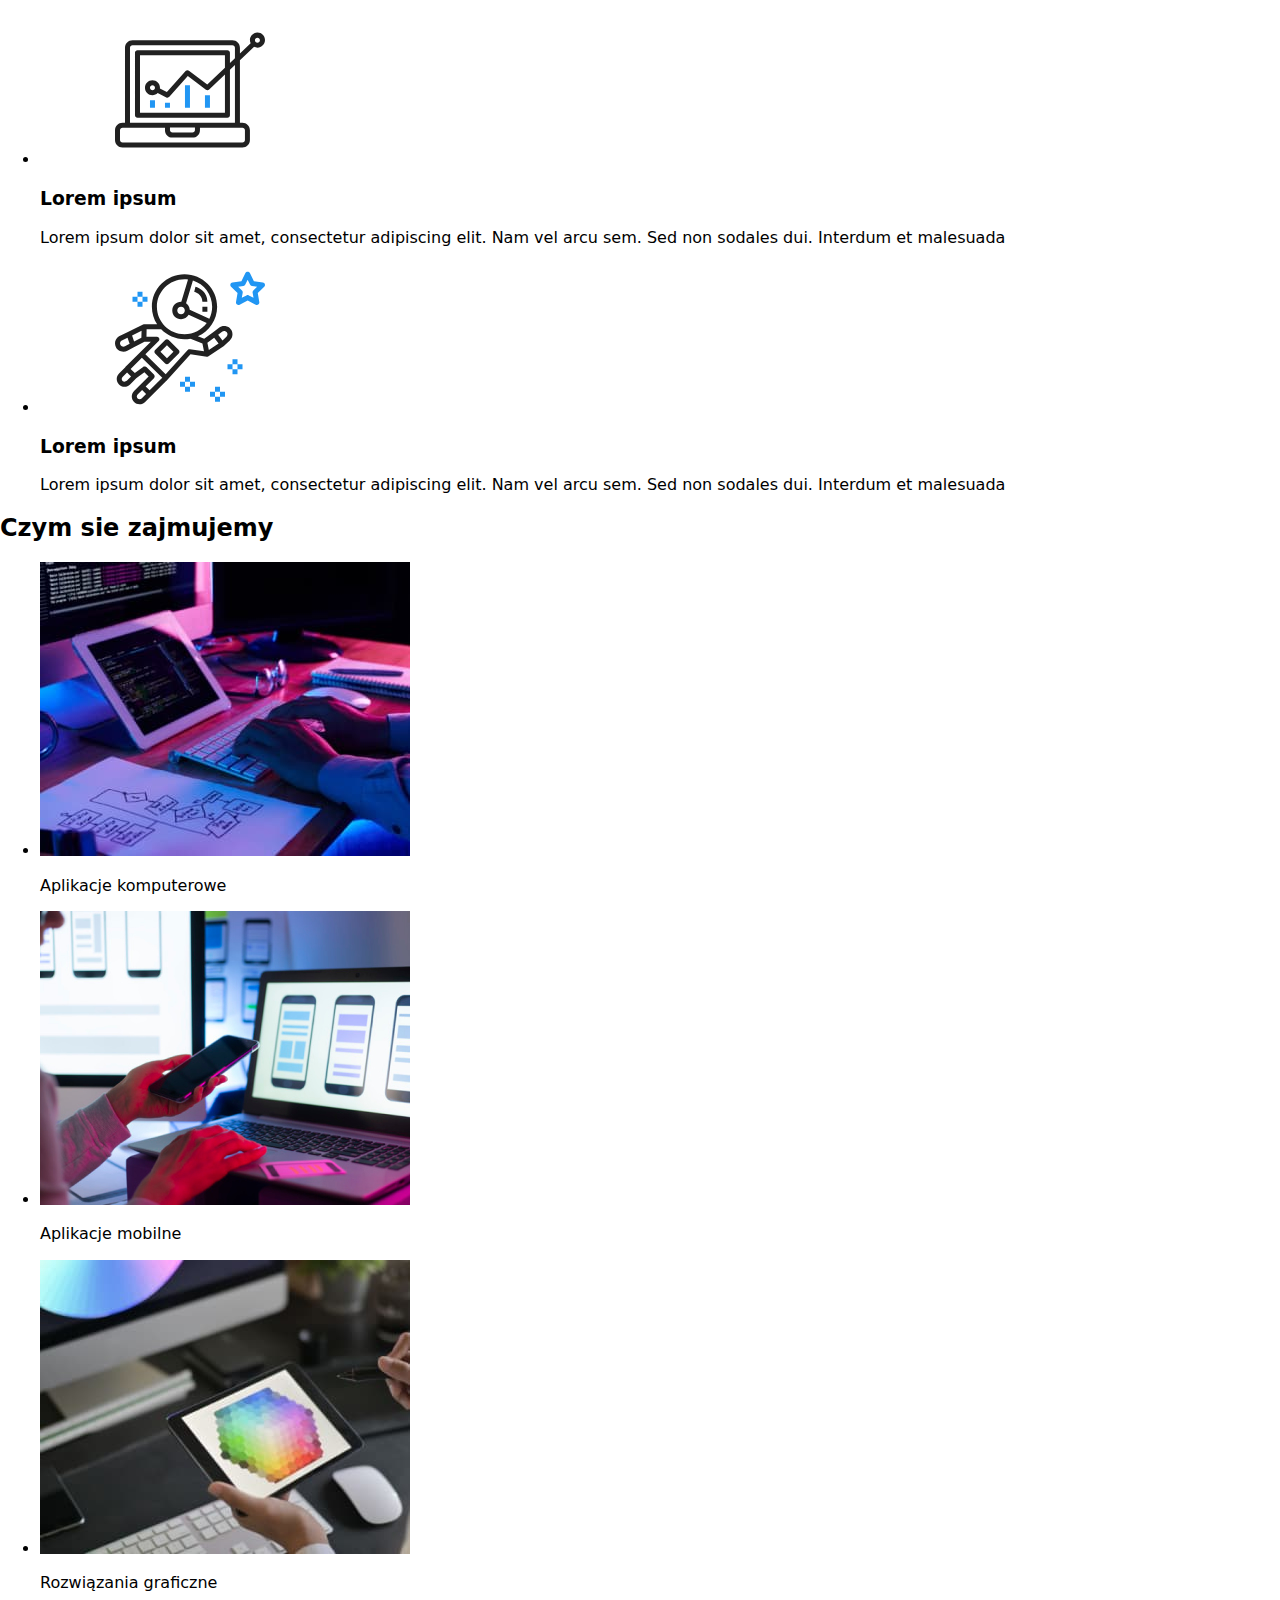
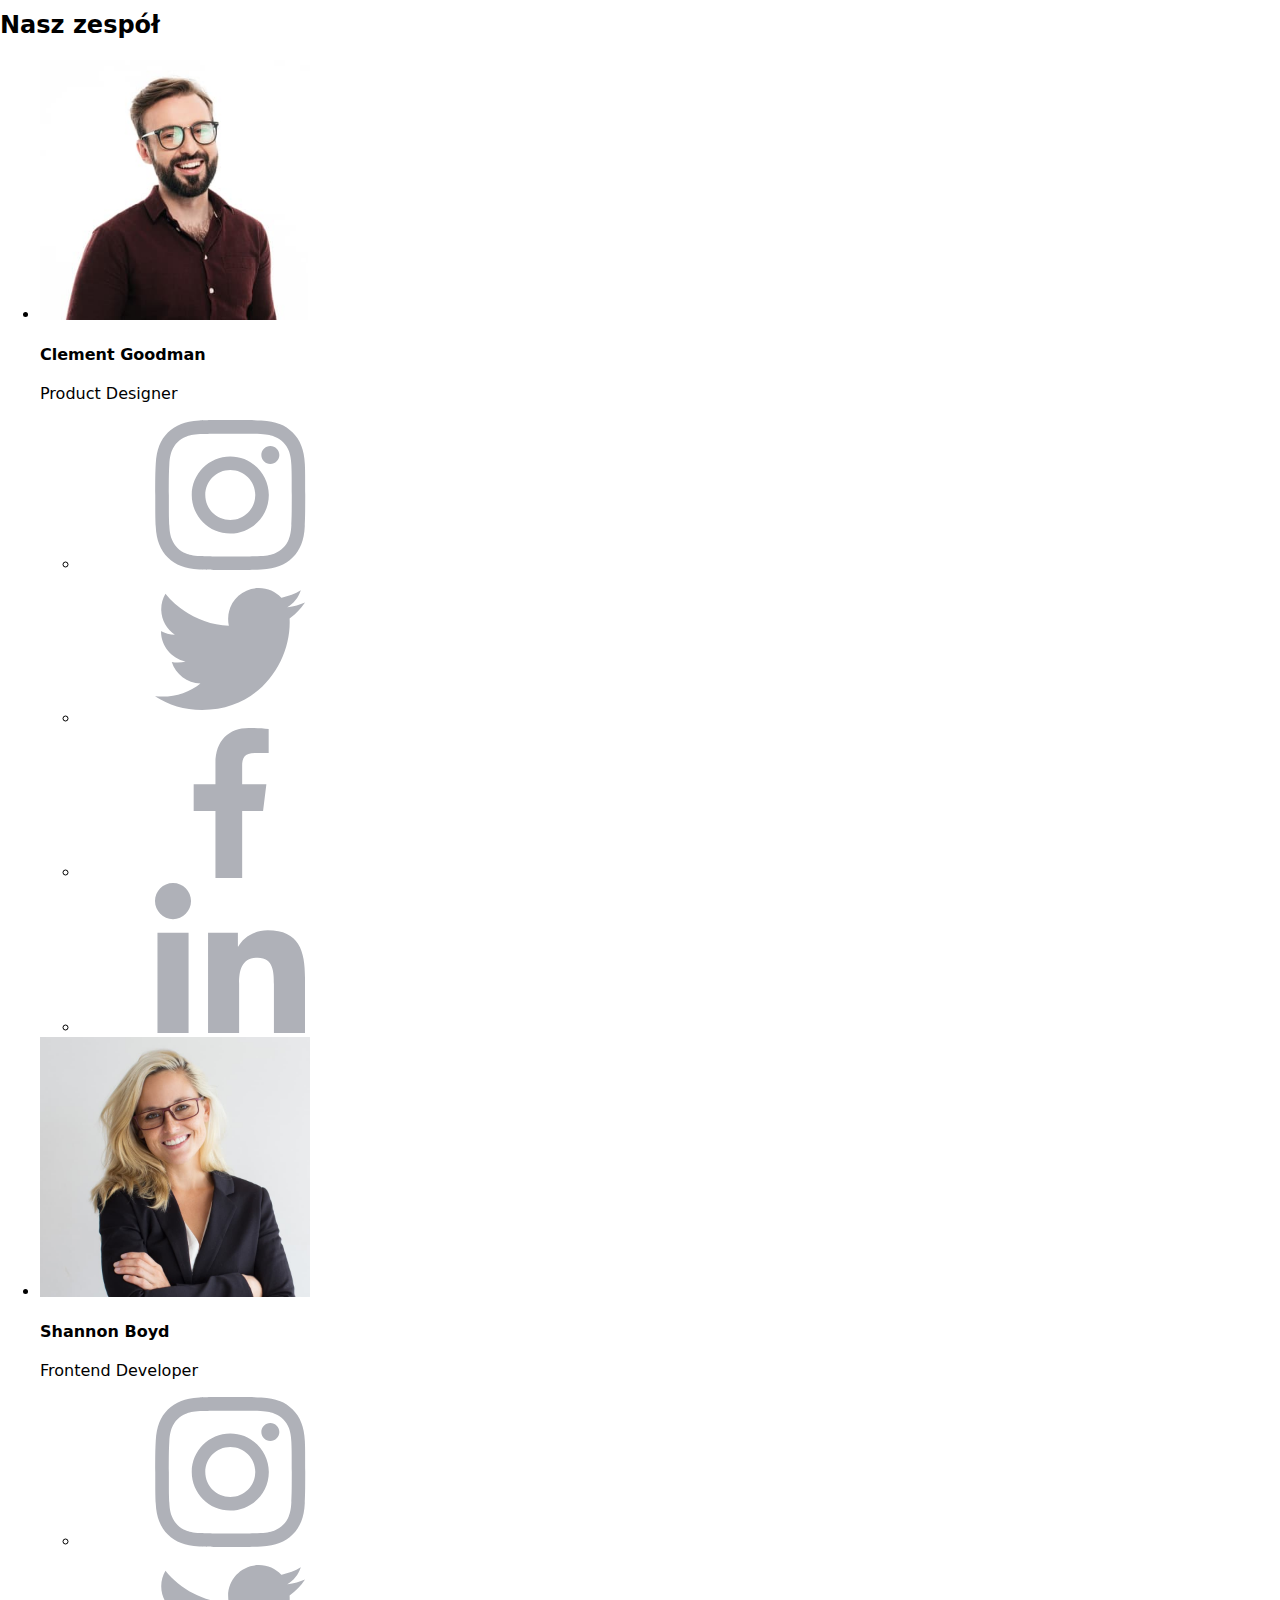
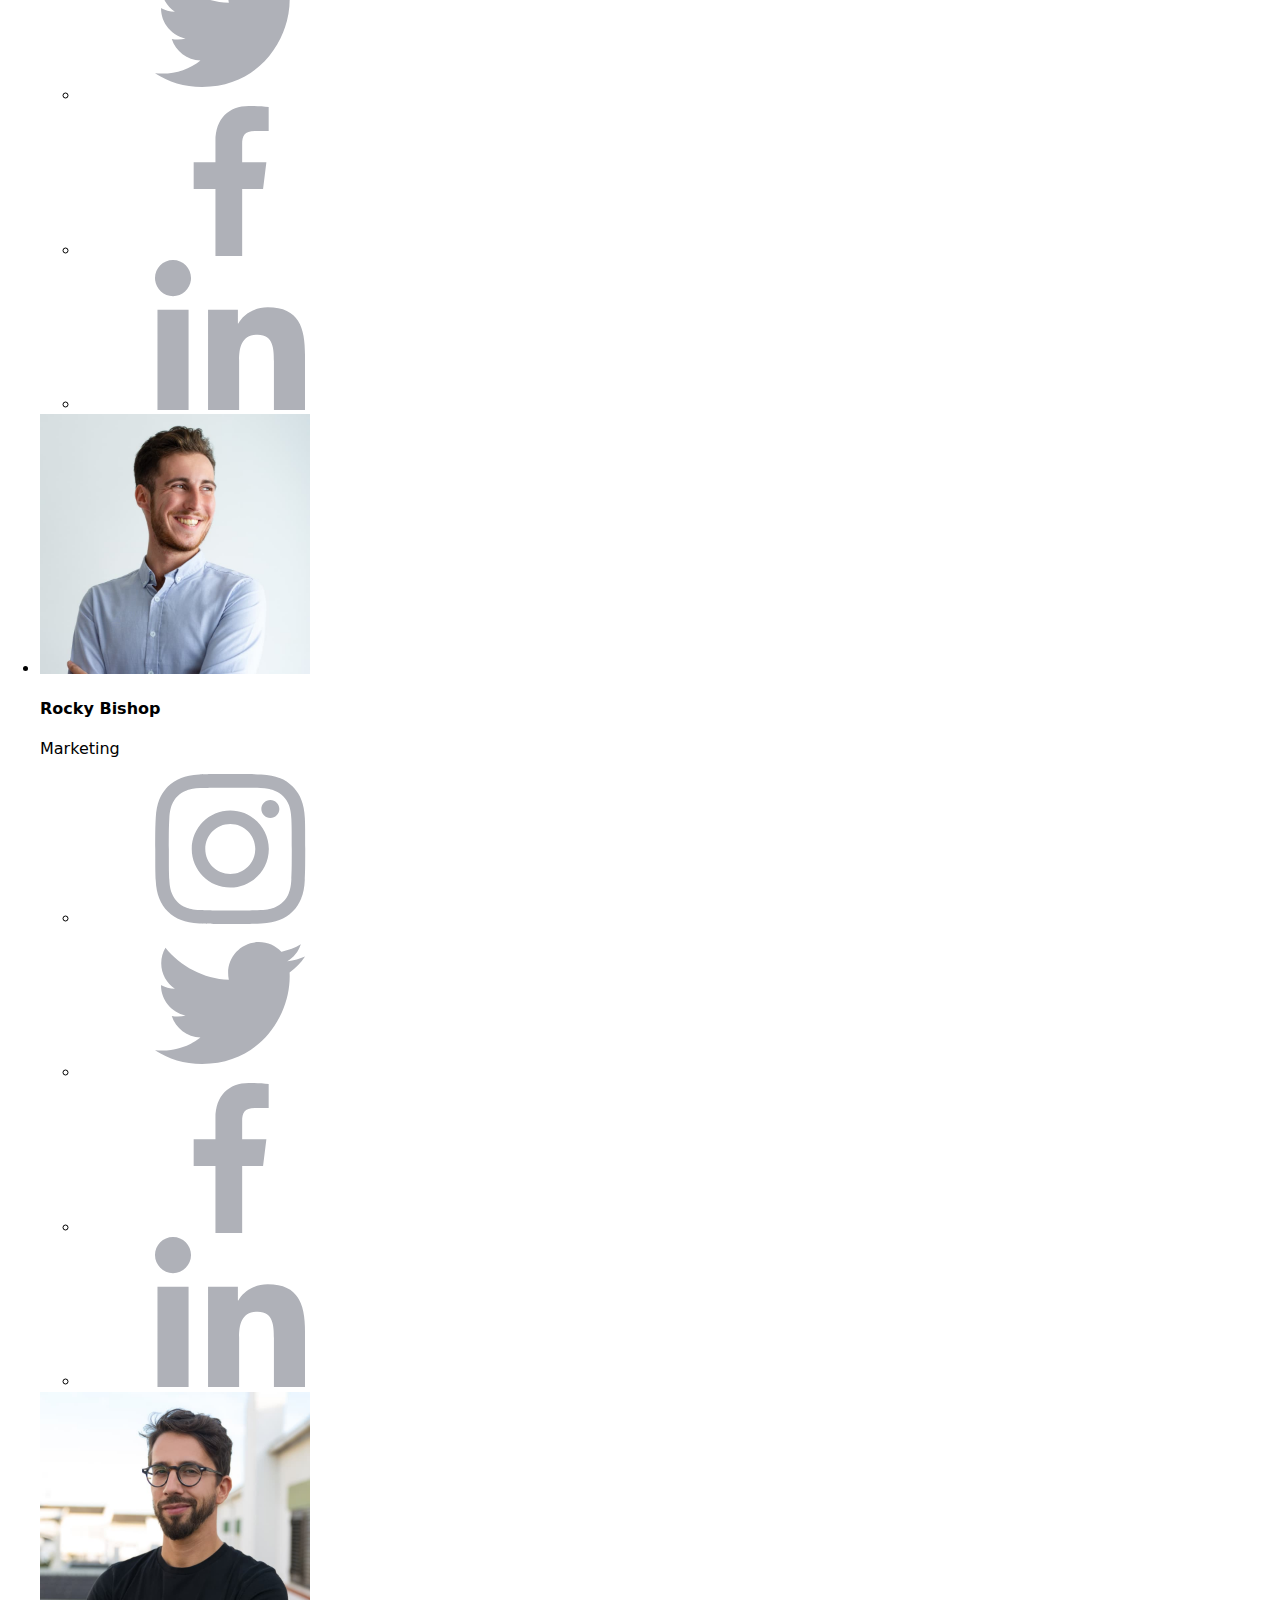
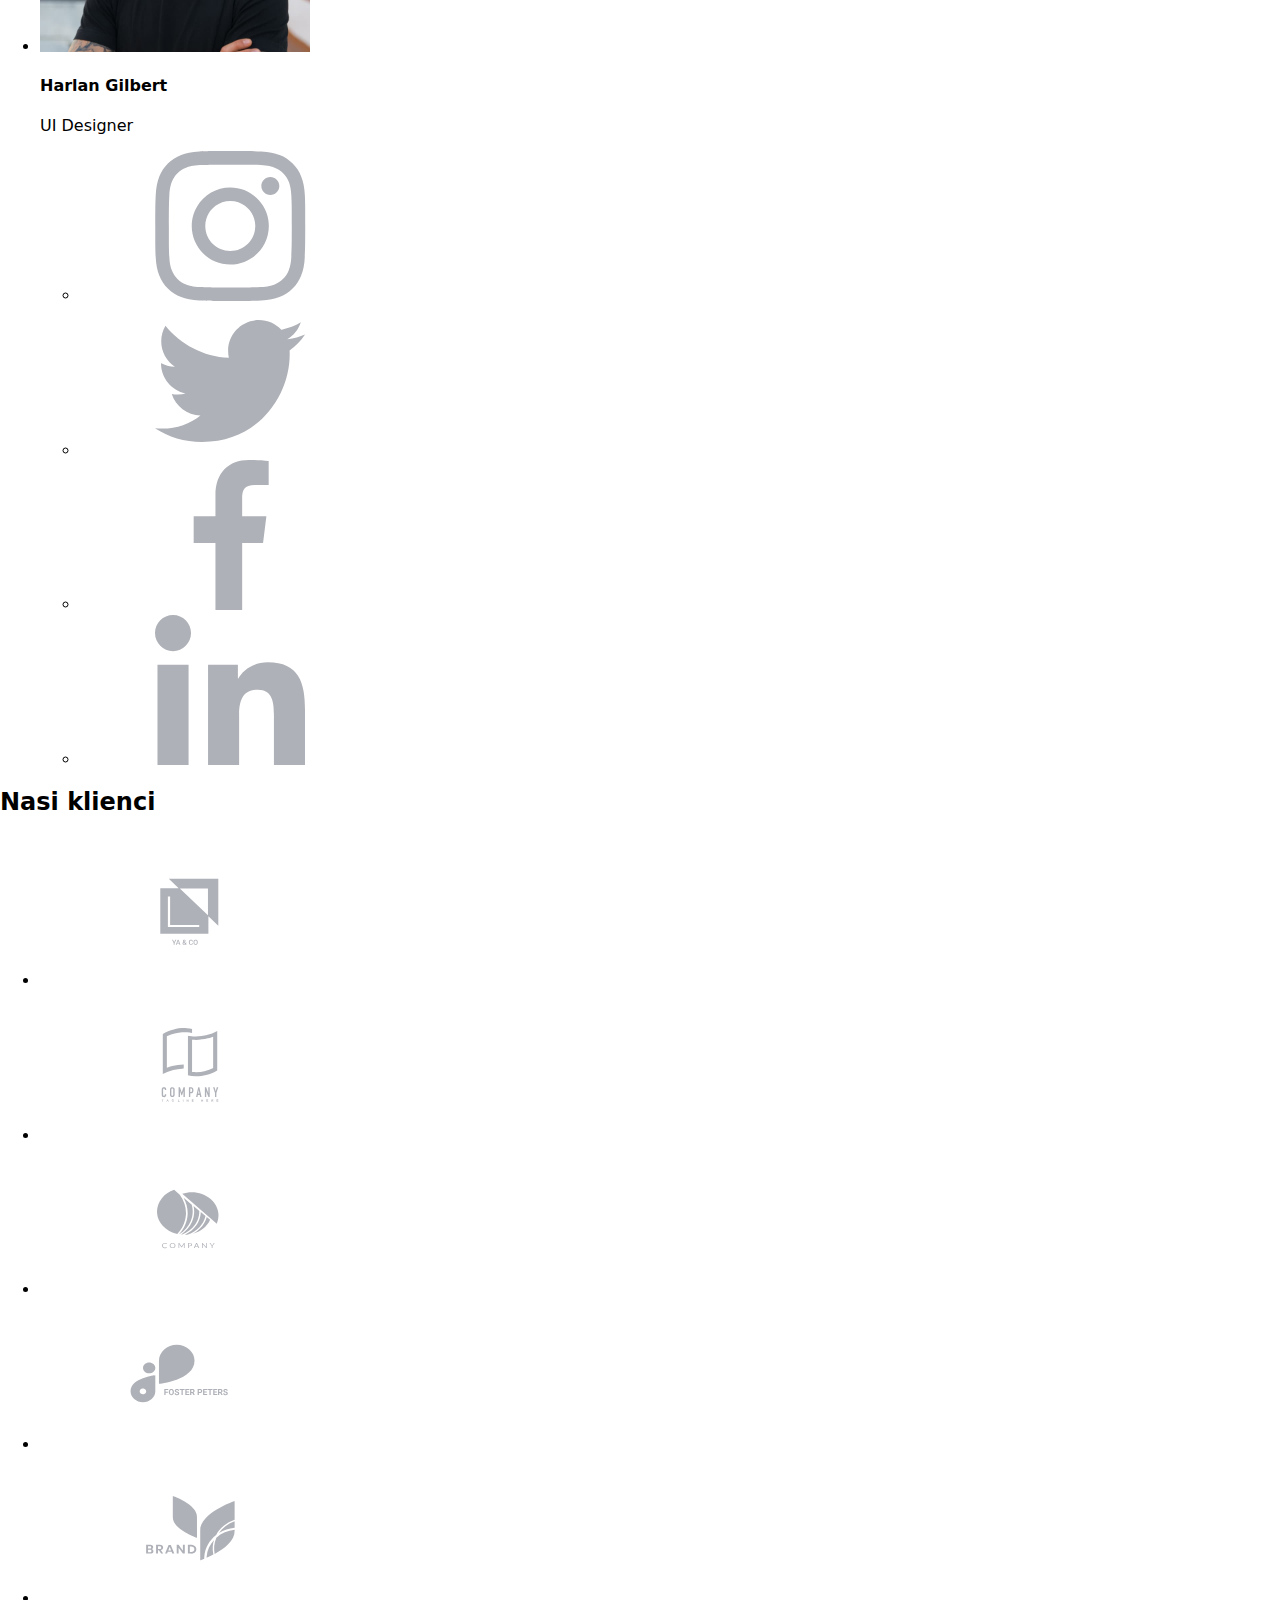
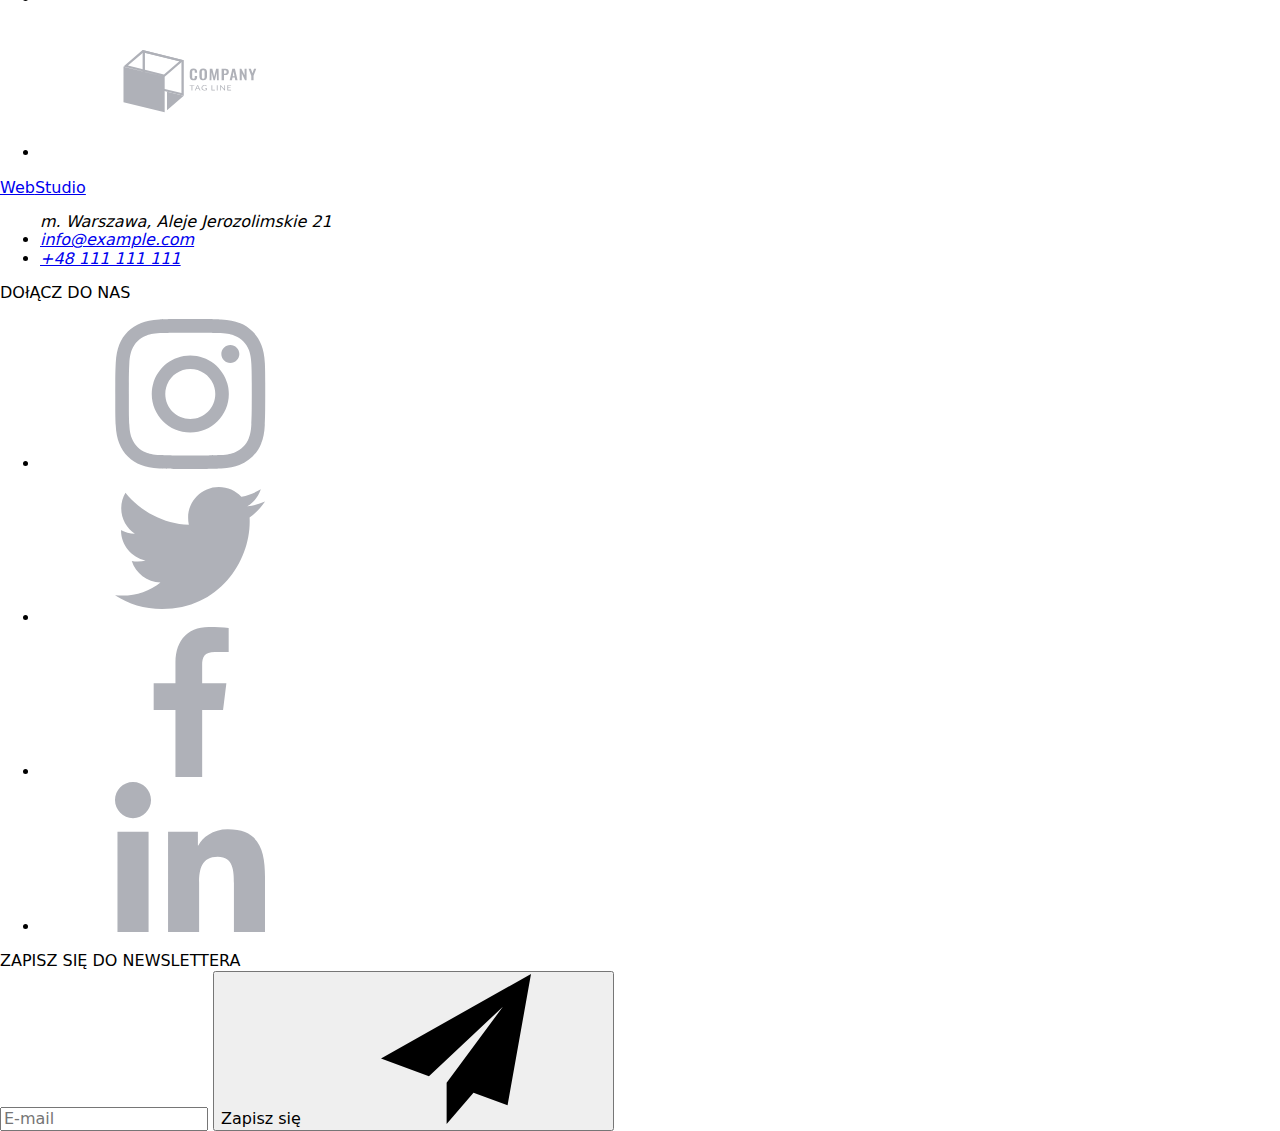
==== commit 9f4b6872: "bem" ====
--- a/index.html
+++ b/index.html
@@ -26,30 +26,33 @@
     <div class="page">
       <div class="container">
         <header class="navigation">
-          <a class="navigation-logo" href="index.html"><span>Web</span>Studio</a>
+          <a class="navigation__logo" href="index.html"><span>Web</span>Studio</a>
           <nav>
-            <ul class="navigation-list">
-              <li class="navigation-list-item">
+            <ul class="navigation__list">
+              <li class="navigation__list-item">
                 <a class="agency-active" href="index.html">Agencja</a>
               </li>
-              <li class="navigation-list-item">
+              <li class="navigation__list-item">
                 <a class="portfolio-active" href="portfolio.html">Portfolio</a>
               </li>
-              <li class="navigation-list-item"><a href="#">Kontakt</a></li>
+              <li class="navigation__list-item">
+                <a class="contacts-active" href="#">Kontakt</a>
+              </li>
             </ul>
           </nav>
-          <ul class="link-phone-mail">
-            <li class="link-mail">
+
+          <ul class="navigation__links">
+            <li class="navigation__links-mail">
               <a href="#">
-                <svg class="icon-mail">
+                <svg class="navigation__links-icon-mail">
                   <use href="./images/icons.svg#icon-mail"></use>
                 </svg>
                 info@example.com
               </a>
             </li>
-            <li class="link-phone">
+            <li class="navigation__links-phone">
               <a href="#">
-                <svg class="icon-smartphone">
+                <svg class="navigation__links-icon-smartphone">
                   <use href="./images/icons.svg#icon-smartphone"></use>
                 </svg>
                 +48 111 111 111</a
@@ -68,6 +71,62 @@
               <div class="backdrop is-hidden" data-modal>
                 <div class="modal-box">
                   <button class="btn-modal" data-modal-close>&times;</button>
+
+                  <h2 class="modal-form-title">Zostaw swoje dane w formularzu poniżej</h2>
+                  <form name="signup_form" autocomplete="on">
+                    <label for="name" class="form-element form-element-input">
+                      <span class="modal-form-text">Imię</span>
+                      <input id="name" type="text" name="name" class="modal-form-box" />
+                      <svg class="modal-icon-name input-icon">
+                        <use xlink:href="images/icons.svg#icon-person"></use>
+                      </svg>
+                    </label>
+                    <label for="phone" class="form-element form-element-input">
+                      <span class="modal-form-text">Telefon</span>
+                      <input id="phone" type="tel" name="phone_number" class="modal-form-box" />
+                      <svg class="modal-icon-phone input-icon">
+                        <use xlink:href="images/icons.svg#icon-tel"></use>
+                      </svg>
+                    </label>
+                    <label for="mail" class="form-element form-element-input">
+                      <span class="modal-form-text">E-mail</span>
+                      <input id="mail" type="email" name="email" class="modal-form-box" />
+                      <svg class="modal-icon-mail input-icon">
+                        <use xlink:href="./images/icons.svg#icon-singup-email"></use>
+                      </svg>
+                    </label>
+                    <label for="comment" class="form-element form-element-input">
+                      <span class="modal-form-text">Komentarz</span>
+                      <textarea
+                        for="comment"
+                        class="modal-form-textarea"
+                        name="feedback"
+                        rows="6"
+                        placeholder="Wprowadź tekst"
+                      ></textarea>
+                    </label>
+                    <label for="regulations" class="modal-checkbox">
+                      <span class="modal-checkbox-text"
+                        >Oświadczam iż akceptuję
+                        <a href="" class="modal-checkbox-link">Regulamin</a> i
+                        <a href="" class="modal-checkbox-link">Politykę Prywatności</a>.</span
+                      >
+                      <input
+                        id="regulations"
+                        type="checkbox"
+                        name="statute"
+                        value="Oświadczam iż akceptuję Regulamin i Politykę Prywatności."
+                      />
+                      <span class="checkmark">
+                        <svg class="modal-checkbox-icon">
+                          <use xlink:href="./images/icons.svg#icon-check"></use>
+                        </svg>
+                      </span>
+                    </label>
+                    <div class="modal-button-position">
+                      <button type="submit" class="modal-form-button">Wyślij</button>
+                    </div>
+                  </form>
                 </div>
               </div>
             </div>
@@ -395,13 +454,12 @@
             <span class="footer-box-title">ZAPISZ SIĘ DO NEWSLETTERA</span>
 
             <form name="signup_form" autocomplete="on" novalidate class="footer-box-form">
-              <label>
-                <input type="email" name="E-mail" placeholder="E-mail" class="newsletter" />
-              </label>
+              <input type="email" name="E-mail" placeholder="E-mail" class="newsletter" />
+
               <button type="submit" class="button-newsletter">
                 <span class="button-newsletter-text">Zapisz się</span>
                 <svg class="icon-send">
-                  <use xlink:href="./images/icons.svg#icon_send"></use>
+                  <use href="./images/icons.svg#icon-send"></use>
                 </svg>
               </button>
             </form>
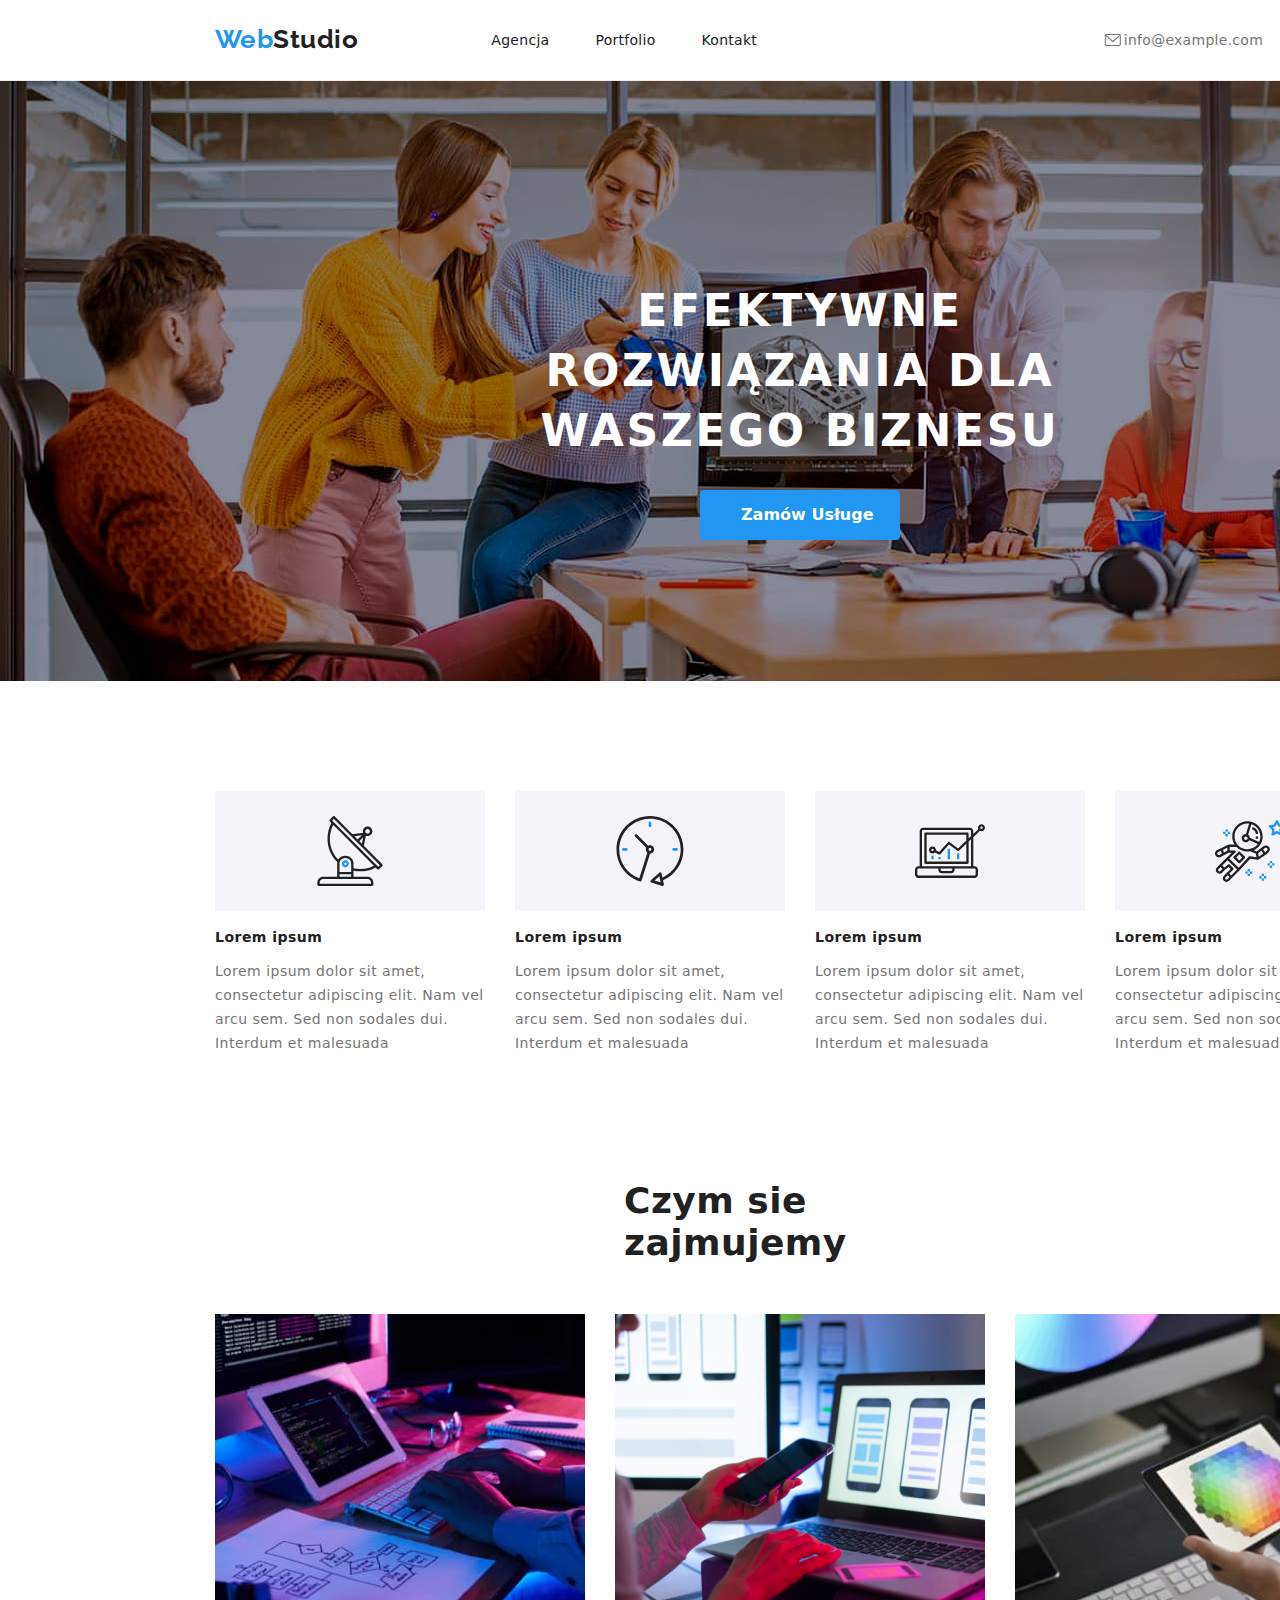
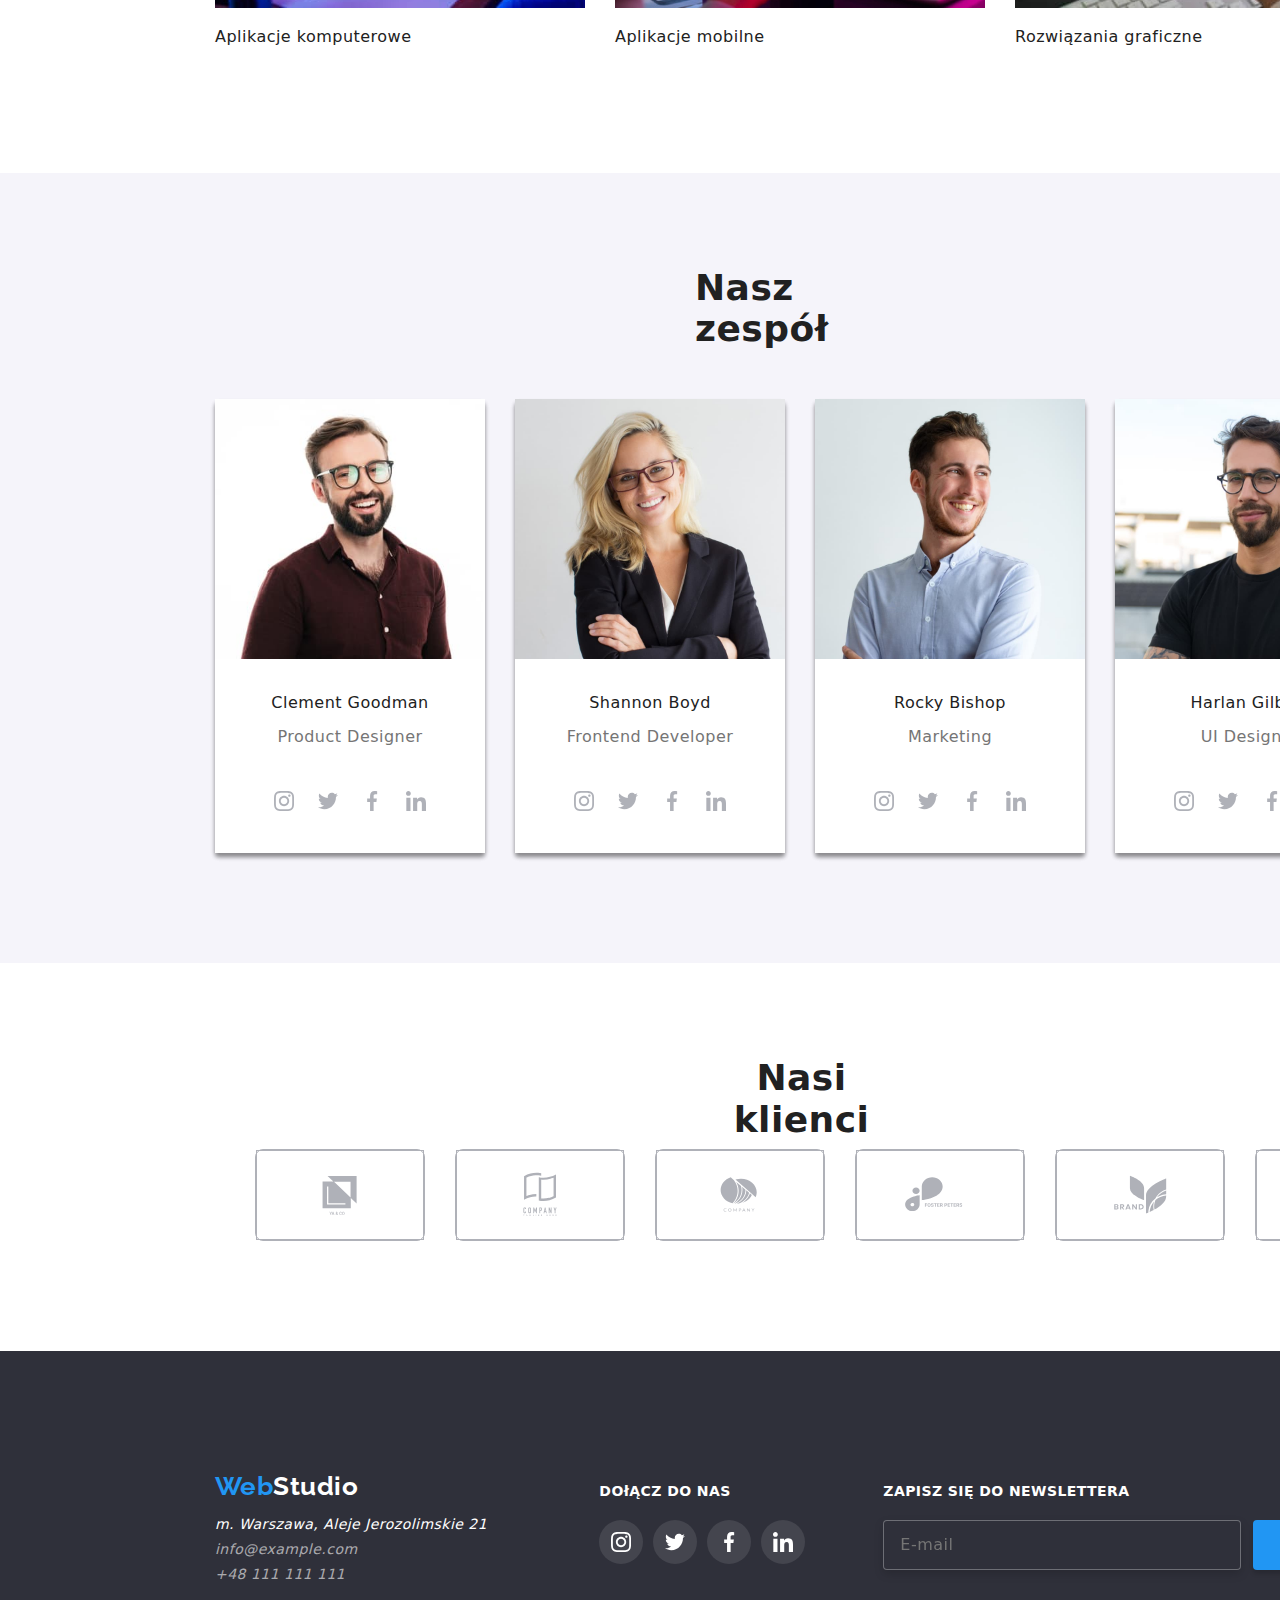
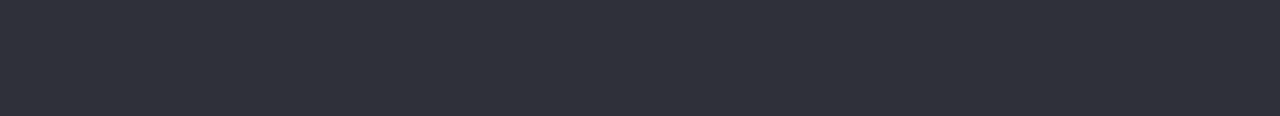
==== commit 5441eb18: "i add sass files" ====
--- a/index.html
+++ b/index.html
@@ -5,8 +5,9 @@
     <meta http-equiv="X-UA-Compatible" content="IE=edge" />
     <meta name="viewport" content="width=device-width, initial-scale=1.0" />
     <title>Studio</title>
-    <link rel="stylesheet" href="css/styles.css" />
+    <link rel="stylesheet" href="css/main.min.css" />
     <link rel="stylesheet" href="css/modern-normalize.min.css" />
+    <link rel="stylesheet" href="./css/main.min.css.map" />
     <link rel="preconnect" href="https://fonts.googleapis.com" />
     <link rel="preconnect" href="https://fonts.gstatic.com" crossorigin />
     <link
@@ -24,7 +25,7 @@
   </head>
   <body>
     <div class="page">
-      <div class="container">
+      <div class="container container-navigation">
         <header class="navigation">
           <a class="navigation__logo" href="index.html"><span>Web</span>Studio</a>
           <nav>
@@ -64,9 +65,14 @@
       <main>
         <section class="banner section">
           <div class="container">
-            <div class="banner-title">
-              <h1 class="title-solutions">EFEKTYWNE ROZWIĄZANIA DLA WASZEGO BIZNESU</h1>
-              <input class="order-button" type="button" data-modal-open value="Zamów Usługe" />
+            <div class="banner__title">
+              <h1 class="banner__title-solutions">EFEKTYWNE ROZWIĄZANIA DLA WASZEGO BIZNESU</h1>
+              <input
+                class="banner__title-order-button"
+                type="button"
+                data-modal-open
+                value="Zamów Usługe"
+              />
 
               <div class="backdrop is-hidden" data-modal>
                 <div class="modal-box">
@@ -134,13 +140,13 @@
         </section>
         <section class="our-strengths">
           <div class="container">
-            <ul class="our-strengths-list">
+            <ul class="our-strengths__list">
               <li>
                 <svg class="icon-antenna">
                   <use href="./images/icons.svg#icon-antenna"></use>
                 </svg>
-                <h3 class="our-strengths-list-title">Lorem ipsum</h3>
-                <p class="our-strengths-list-paragraf">
+                <h3 class="our-strengths__list-title">Lorem ipsum</h3>
+                <p class="our-strengths__list-paragraf">
                   Lorem ipsum dolor sit amet, consectetur adipiscing elit. Nam vel arcu sem. Sed non
                   sodales dui. Interdum et malesuada
                 </p>
@@ -149,8 +155,8 @@
                 <svg class="icon-clock">
                   <use href="./images/icons.svg#icon-clock"></use>
                 </svg>
-                <h3 class="our-strengths-list-title">Lorem ipsum</h3>
-                <p class="our-strengths-list-paragraf">
+                <h3 class="our-strengths__list-title">Lorem ipsum</h3>
+                <p class="our-strengths__list-paragraf">
                   Lorem ipsum dolor sit amet, consectetur adipiscing elit. Nam vel arcu sem. Sed non
                   sodales dui. Interdum et malesuada
                 </p>
@@ -159,8 +165,8 @@
                 <svg class="icon-diagram">
                   <use href="./images/icons.svg#icon-diagram"></use>
                 </svg>
-                <h3 class="our-strengths-list-title">Lorem ipsum</h3>
-                <p class="our-strengths-list-paragraf">
+                <h3 class="our-strengths__list-title">Lorem ipsum</h3>
+                <p class="our-strengths__list-paragraf">
                   Lorem ipsum dolor sit amet, consectetur adipiscing elit. Nam vel arcu sem. Sed non
                   sodales dui. Interdum et malesuada
                 </p>
@@ -169,8 +175,8 @@
                 <svg class="icon-astronaut">
                   <use href="./images/icons.svg#icon-astronaut"></use>
                 </svg>
-                <h3 class="our-strengths-list-title">Lorem ipsum</h3>
-                <p class="our-strengths-list-paragraf">
+                <h3 class="our-strengths__list-title">Lorem ipsum</h3>
+                <p class="our-strengths__list-paragraf">
                   Lorem ipsum dolor sit amet, consectetur adipiscing elit. Nam vel arcu sem. Sed non
                   sodales dui. Interdum et malesuada
                 </p>
@@ -180,16 +186,16 @@
 
           <div class="our-job">
             <div class="container">
-              <h2 class="our-job-title">Czym sie zajmujemy</h2>
-              <ul class="our-job-list">
+              <h2 class="our-job__title">Czym sie zajmujemy</h2>
+              <ul class="our-job__list">
                 <li>
                   <img src="images/coding.jpg" alt="pisanie kodu" width="370" height="294" />
-                  <p class="our-job-list-item">Aplikacje komputerowe</p>
+                  <p class="our-job__list-item">Aplikacje komputerowe</p>
                 </li>
 
                 <li>
                   <img src="images/phone.jpg" alt="Telefon na dłoni" width="370" height="294" />
-                  <p class="our-job-list-item">Aplikacje mobilne</p>
+                  <p class="our-job__list-item">Aplikacje mobilne</p>
                 </li>
                 <li>
                   <img
@@ -198,7 +204,7 @@
                     width="370"
                     height="294"
                   />
-                  <p class="our-job-list-item">Rozwiązania graficzne</p>
+                  <p class="our-job__list-item">Rozwiązania graficzne</p>
                 </li>
               </ul>
             </div>
--- a/css/main.min.css
+++ b/css/main.min.css
@@ -0,0 +1 @@
+.container-navigation{width:1600px;border-bottom:1px solid #ececec}.navigation{display:-webkit-box;display:-webkit-flex;display:-moz-box;display:-ms-flexbox;display:flex;-webkit-box-align:center;-webkit-align-items:center;-moz-box-align:center;-ms-flex-align:center;align-items:center;height:80px}.navigation__logo{margin:24px 93px 25px 0px;font-family:"Raleway",sans-serif;font-weight:700;font-size:26px;line-height:1.17;width:145px}.navigation__logo span{color:#2196f3}.navigation__list{display:-webkit-box;display:-webkit-flex;display:-moz-box;display:-ms-flexbox;display:flex;list-style:none;gap:46px;border:0px;line-height:1.17;font-size:14px;font-weight:500;letter-spacing:.02em}.navigation__list-item{position:relative}.navigation__list a:focus,.navigation__list a:hover{color:#2196f3;outline:none}.navigation__links{display:-webkit-box;display:-webkit-flex;display:-moz-box;display:-ms-flexbox;display:flex;list-style:none;color:#757575;gap:30px;margin:32px 12px 32px 305px;-webkit-transition-property:color;-o-transition-property:color;-moz-transition-property:color;transition-property:color;-webkit-transition-duration:250ms;-moz-transition-duration:250ms;-o-transition-duration:250ms;transition-duration:250ms;-webkit-transition-timing-function:ease-in-out,cubic-bezier(0.4, 0, 0.2, 1);-moz-transition-timing-function:ease-in-out,cubic-bezier(0.4, 0, 0.2, 1);-o-transition-timing-function:ease-in-out,cubic-bezier(0.4, 0, 0.2, 1);transition-timing-function:ease-in-out,cubic-bezier(0.4, 0, 0.2, 1)}.navigation__links-icon-smartphone{width:30px;height:16px}.navigation a{text-decoration:none;color:#212121}.navigation__links a:focus,.navigation__links a:hover{color:#2196f3}.navigation__links-icon-mail :hover,.navigation__links-icon-mail :focus,.navigation__links-icon-smartphone :focus,.navigation__links-icon-smartphone :hover{-webkit-filter:invert(44%) sepia(65%) saturate(2166%) hue-rotate(186deg) brightness(101%) contrast(91%);filter:invert(44%) sepia(65%) saturate(2166%) hue-rotate(186deg) brightness(101%) contrast(91%)}.portfolio-active,.agency-active{-webkit-transition-property:color;-o-transition-property:color;-moz-transition-property:color;transition-property:color;-webkit-transition-duration:250ms;-moz-transition-duration:250ms;-o-transition-duration:250ms;transition-duration:250ms;-webkit-transition-timing-function:ease-in-out,cubic-bezier(0.4, 0, 0.2, 1);-moz-transition-timing-function:ease-in-out,cubic-bezier(0.4, 0, 0.2, 1);-o-transition-timing-function:ease-in-out,cubic-bezier(0.4, 0, 0.2, 1);transition-timing-function:ease-in-out,cubic-bezier(0.4, 0, 0.2, 1)}.agency-active:hover:after,.agency-active:focus:after,.portfolio-active:focus:after,.portfolio-active:hover:after{content:"";height:4px;display:block;width:100%;background-color:#2196f3;-webkit-border-radius:2px;-moz-border-radius:2px;border-radius:2px;position:absolute;top:44px}.navigation__links-phone{width:130px}.navigation__links-mail{width:161px}.navigation__links a{display:-webkit-box;display:-webkit-flex;display:-moz-box;display:-ms-flexbox;display:flex;font-size:14px;font-weight:500;color:#757575;letter-spacing:.02em;height:16px}.banner{background-color:#2f303a;height:600px;background-image:url("../images/background.jpg");background-image:-webkit-gradient(linear, top black, );background-image:-webkit-linear-gradient(bottom black);background-image:-moz-linear-gradient(bottom black);background-image:-o-linear-gradient(bottom black);background-image:linear-gradient(to top black)}.banner__title-solutions{color:#fff;text-align:center;letter-spacing:.06em;width:696px;font-weight:900;font-size:44px;line-height:1.36;margin:0px 237px;padding-top:106px}.banner__title-order-button{color:#fff;background-color:#2196f3;margin:30px 485px 200px 485px;padding:10px 41px 10px 41px;width:200px;border:0px;-webkit-border-radius:4px;-moz-border-radius:4px;border-radius:4px;cursor:pointer;font-weight:700;font-size:16px;line-height:1.87}.icon-antenna,.icon-clock,.icon-diagram,.icon-astronaut{background-color:#f5f4fa;padding:25px 100px;width:270px;height:120px}.our-strengths{padding-bottom:94px;padding-top:94px}.our-strengths__list{display:-webkit-box;display:-webkit-flex;display:-moz-box;display:-ms-flexbox;display:flex;padding-left:0px;padding-bottom:94px;gap:30px;background-color:#fff;list-style:none}.our-strengths__list-title{line-height:1.17;font-weight:700;font-size:14px}.our-strengths__list-paragraf{color:#757575;line-height:1.71;font-size:14px;width:270px}.page{width:1600px;margin:0 auto}.container{padding:0px 215px 0px 215px}.section{padding-bottom:94px;padding-top:94px}.backdrop{background-color:rgba(0,0,0,.2);position:fixed;z-index:3;width:100%;height:100%;top:0;left:0;margin:0;padding:0;display:-webkit-box;display:-webkit-flex;display:-moz-box;display:-ms-flexbox;display:flex;-webkit-box-align:center;-webkit-align-items:center;-moz-box-align:center;-ms-flex-align:center;align-items:center;-webkit-box-pack:center;-webkit-justify-content:center;-moz-box-pack:center;-ms-flex-pack:center;justify-content:center;-webkit-transition-property:visibility,opacity,-webkit-transform;transition-property:visibility,opacity,-webkit-transform;-o-transition-property:visibility,opacity,-o-transform;-moz-transition-property:transform,visibility,opacity,-moz-transform;transition-property:transform,visibility,opacity;transition-property:transform,visibility,opacity,-webkit-transform,-moz-transform,-o-transform;-webkit-transition-duration:250ms;-moz-transition-duration:250ms;-o-transition-duration:250ms;transition-duration:250ms;-webkit-transition-timing-function:ease-in-out,cubic-bezier(0.4, 0, 0.2, 1);-moz-transition-timing-function:ease-in-out,cubic-bezier(0.4, 0, 0.2, 1);-o-transition-timing-function:ease-in-out,cubic-bezier(0.4, 0, 0.2, 1);transition-timing-function:ease-in-out,cubic-bezier(0.4, 0, 0.2, 1);background:rgba(0,0,0,.2);-webkit-transform:scale(1);-moz-transform:scale(1);-ms-transform:scale(1);-o-transform:scale(1);transform:scale(1)}.is-hidden .modal-box{-webkit-transform:scale(0);-moz-transform:scale(0);-ms-transform:scale(0);-o-transform:scale(0);transform:scale(0)}.is-hidden{pointer-events:none;visibility:hidden;opacity:0;-webkit-transform:translateX(-50%) translateY(-50%) scale(0) rotate(0deg) skew(40deg, 40deg);-moz-transform:translateX(-50%) translateY(-50%) scale(0) rotate(0deg) skew(40deg, 40deg);-ms-transform:translateX(-50%) translateY(-50%) scale(0) rotate(0deg) skew(40deg, 40deg);-o-transform:translateX(-50%) translateY(-50%) scale(0) rotate(0deg) skew(40deg, 40deg);transform:translateX(-50%) translateY(-50%) scale(0) rotate(0deg) skew(40deg, 40deg)}.modal-box{height:581px;width:528px;-webkit-border-radius:4px;-moz-border-radius:4px;border-radius:4px;background-color:#fff;display:block;-webkit-box-pack:end;-webkit-justify-content:flex-end;-moz-box-pack:end;-ms-flex-pack:end;justify-content:flex-end;z-index:1;-webkit-transition-property:visibility,opacity,-webkit-transform;transition-property:visibility,opacity,-webkit-transform;-o-transition-property:visibility,opacity,-o-transform;-moz-transition-property:transform,visibility,opacity,-moz-transform;transition-property:transform,visibility,opacity;transition-property:transform,visibility,opacity,-webkit-transform,-moz-transform,-o-transform;-webkit-transition-duration:250ms;-moz-transition-duration:250ms;-o-transition-duration:250ms;transition-duration:250ms;-webkit-transition-timing-function:ease-in-out,cubic-bezier(0.4, 0, 0.2, 1);-moz-transition-timing-function:ease-in-out,cubic-bezier(0.4, 0, 0.2, 1);-o-transition-timing-function:ease-in-out,cubic-bezier(0.4, 0, 0.2, 1);transition-timing-function:ease-in-out,cubic-bezier(0.4, 0, 0.2, 1);-webkit-box-shadow:0px 1px 3px rgba(0,0,0,.12),0px 1px 1px rgba(0,0,0,.14),0px 2px 1px rgba(0,0,0,.2);-moz-box-shadow:0px 1px 3px rgba(0,0,0,.12),0px 1px 1px rgba(0,0,0,.14),0px 2px 1px rgba(0,0,0,.2);box-shadow:0px 1px 3px rgba(0,0,0,.12),0px 1px 1px rgba(0,0,0,.14),0px 2px 1px rgba(0,0,0,.2);position:absolute}.btn-modal{width:30px;height:30px;top:0;right:0;margin:8px 8px 0px 0px;padding:4px 3px 4px 4px;border:1px solid rgba(0,0,0,.1);-webkit-border-radius:50%;-moz-border-radius:50%;border-radius:50%;background-color:#fff;cursor:pointer;position:absolute}.modal-form-title{font-size:20px;font-weight:700;line-height:23px;letter-spacing:.03em;text-align:center;color:#212121;padding:2px 0px;margin-top:40px;margin-bottom:12px}.modal-form-box{width:448px;border:1px solid rgba(33,33,33,.2);-webkit-border-radius:4px;-moz-border-radius:4px;border-radius:4px;height:40px;position:relative;padding-left:42px;-webkit-box-sizing:border-box;-moz-box-sizing:border-box;box-sizing:border-box}.modal-icon-name{fill:#212121;height:18px;width:18px}.modal-icon-phone{fill:#212121;height:18px;width:18px}.modal-icon-mail{fill:#212121;left:18px;top:18px}.modal-form-text{font-size:12px;line-height:14px;letter-spacing:.01em;text-align:left;color:#757575;margin-top:10px;margin-bottom:4px}.modal-icon-name{width:18px;height:18px}.form-element{display:-webkit-box;display:-webkit-flex;display:-moz-box;display:-ms-flexbox;display:flex;-webkit-box-orient:vertical;-webkit-box-direction:normal;-webkit-flex-flow:column nowrap;-moz-box-orient:vertical;-moz-box-direction:normal;-ms-flex-flow:column nowrap;flex-flow:column nowrap}.form-element-input{position:relative;width:448px;margin:0 auto}.input-icon{position:absolute;z-index:2;left:11px;top:39px;height:18px;width:18px}textarea{width:448px;border:1px solid rgba(33,33,33,.2);-webkit-border-radius:4px;-moz-border-radius:4px;border-radius:4px;height:120px;resize:none;padding-top:12px;padding-left:16px}textarea::-webkit-input-placeholder{font-style:normal;font-size:12px;line-height:14px;letter-spacing:.01em;color:rgba(117,117,117,.5)}textarea:-moz-placeholder{font-style:normal;font-size:12px;line-height:14px;letter-spacing:.01em;color:rgba(117,117,117,.5)}textarea::-moz-placeholder{font-style:normal;font-size:12px;line-height:14px;letter-spacing:.01em;color:rgba(117,117,117,.5)}textarea:-ms-input-placeholder{font-style:normal;font-size:12px;line-height:14px;letter-spacing:.01em;color:rgba(117,117,117,.5)}textarea::-ms-input-placeholder{font-style:normal;font-size:12px;line-height:14px;letter-spacing:.01em;color:rgba(117,117,117,.5)}textarea::placeholder{font-style:normal;font-size:12px;line-height:14px;letter-spacing:.01em;color:rgba(117,117,117,.5)}.modal-checkbox{display:block;position:relative;cursor:pointer;margin-top:20px;margin-bottom:30px;-webkit-transition:250ms,cubic-bezier(0.4, 0, 0.2, 1);-o-transition:250ms,cubic-bezier(0.4, 0, 0.2, 1);-moz-transition:250ms,cubic-bezier(0.4, 0, 0.2, 1);transition:250ms,cubic-bezier(0.4, 0, 0.2, 1)}.modal-checkbox input{opacity:0;cursor:pointer;height:0;width:0;-webkit-transition:250ms,cubic-bezier(0.4, 0, 0.2, 1);-o-transition:250ms,cubic-bezier(0.4, 0, 0.2, 1);-moz-transition:250ms,cubic-bezier(0.4, 0, 0.2, 1);transition:250ms,cubic-bezier(0.4, 0, 0.2, 1)}.checkmark{height:15px;width:16px;background-color:#fff;border:2px solid #000;position:absolute;top:3px;left:63px;cursor:pointer;-webkit-border-radius:2px;-moz-border-radius:2px;border-radius:2px}.modal-checkbox-icon{height:15px;width:16px;visibility:hidden;-webkit-transition:250ms,cubic-bezier(0.4, 0, 0.2, 1);-o-transition:250ms,cubic-bezier(0.4, 0, 0.2, 1);-moz-transition:250ms,cubic-bezier(0.4, 0, 0.2, 1);transition:250ms,cubic-bezier(0.4, 0, 0.2, 1)}.modal-checkbox input:checked~.checkmark .modal-checkbox-icon{background-color:#2196f3;fill:#fff;border:none;-webkit-border-radius:2px;-moz-border-radius:2px;border-radius:2px;visibility:visible;position:absolute;top:-2px;left:-2px;-webkit-transition:250ms,cubic-bezier(0.4, 0, 0.2, 1);-o-transition:250ms,cubic-bezier(0.4, 0, 0.2, 1);-moz-transition:250ms,cubic-bezier(0.4, 0, 0.2, 1);transition:250ms,cubic-bezier(0.4, 0, 0.2, 1)}.modal-checkbox input:checked~.checkmark{border:2px solid #f5f4fa;-webkit-transition:250ms,cubic-bezier(0.4, 0, 0.2, 1);-o-transition:250ms,cubic-bezier(0.4, 0, 0.2, 1);-moz-transition:250ms,cubic-bezier(0.4, 0, 0.2, 1);transition:250ms,cubic-bezier(0.4, 0, 0.2, 1)}.modal-checkbox-text{font-style:normal;-webkit-transition:250ms,cubic-bezier(0.4, 0, 0.2, 1);-o-transition:250ms,cubic-bezier(0.4, 0, 0.2, 1);-moz-transition:250ms,cubic-bezier(0.4, 0, 0.2, 1);transition:250ms,cubic-bezier(0.4, 0, 0.2, 1);font-size:14px;line-height:24px;letter-spacing:.03em;color:#757575;margin-top:25px;margin-left:88px;cursor:default}.modal-checkbox-link{color:#2196f3;text-decoration:underline;cursor:pointer;-webkit-transition:250ms,cubic-bezier(0.4, 0, 0.2, 1);-o-transition:250ms,cubic-bezier(0.4, 0, 0.2, 1);-moz-transition:250ms,cubic-bezier(0.4, 0, 0.2, 1);transition:250ms,cubic-bezier(0.4, 0, 0.2, 1)}.modal-form-box:focus+.input-icon,.modal-form-box:hover+.input-icon,.modal-form-box:active+.input-icon,.modal-form-textarea:focus,.modal-form-textarea:hover,.modal-form-textarea:active,.modal-form-box:active,.modal-form-box:hover,.modal-form-box:focus{fill:#2196f3;border-color:#2196f3;outline:none;-webkit-transition-duration:250ms;-moz-transition-duration:250ms;-o-transition-duration:250ms;transition-duration:250ms;-webkit-transition-timing-function:ease-in-out,cubic-bezier(0.4, 0, 0.2, 1);-moz-transition-timing-function:ease-in-out,cubic-bezier(0.4, 0, 0.2, 1);-o-transition-timing-function:ease-in-out,cubic-bezier(0.4, 0, 0.2, 1);transition-timing-function:ease-in-out,cubic-bezier(0.4, 0, 0.2, 1);-webkit-transition-property:outline-color,fill;-o-transition-property:outline-color,fill;-moz-transition-property:outline-color,fill;transition-property:outline-color,fill}.modal-form-button{width:200px;height:50px;margin-bottom:40px;background:#2196f3;-webkit-box-shadow:0 4px 4px rgba(0,0,0,.15);-moz-box-shadow:0 4px 4px rgba(0,0,0,.15);box-shadow:0 4px 4px rgba(0,0,0,.15);border:none;-webkit-border-radius:4px;-moz-border-radius:4px;border-radius:4px;font-style:normal;font-weight:700;font-size:16px;line-height:30px;cursor:pointer;text-align:center;letter-spacing:.06em;color:#fff;-webkit-transition-duration:250ms;-moz-transition-duration:250ms;-o-transition-duration:250ms;transition-duration:250ms;-webkit-transition-timing-function:ease-in-out,cubic-bezier(0.4, 0, 0.2, 1);-moz-transition-timing-function:ease-in-out,cubic-bezier(0.4, 0, 0.2, 1);-o-transition-timing-function:ease-in-out,cubic-bezier(0.4, 0, 0.2, 1);transition-timing-function:ease-in-out,cubic-bezier(0.4, 0, 0.2, 1);-webkit-transition-property:-webkit-transform;transition-property:-webkit-transform;-o-transition-property:-o-transform;-moz-transition-property:transform, -moz-transform;transition-property:transform;transition-property:transform, -webkit-transform, -moz-transform, -o-transform}.modal-form-button:hover,.modal-form-button:focus{-webkit-transform:scale(1.1);-moz-transform:scale(1.1);-ms-transform:scale(1.1);-o-transform:scale(1.1);transform:scale(1.1)}.modal-button-position{display:-webkit-box;display:-webkit-flex;display:-moz-box;display:-ms-flexbox;display:flex;-webkit-box-pack:center;-webkit-justify-content:center;-moz-box-pack:center;-ms-flex-pack:center;justify-content:center}.our-job{background-color:#fff}.our-job__title{color:#212121;margin:0px 409px 50px 409px;line-height:1.17;font-size:36px;font-weight:700;width:352px}.our-job__list{display:-webkit-box;display:-webkit-flex;display:-moz-box;display:-ms-flexbox;display:flex;list-style:none;padding-left:0px;gap:30px}.our-job__list__list-item{position:absolute;text-align:center;padding-top:27px;margin-top:-72.5px;font-style:normal;font-size:14px;line-height:1.14;letter-spacing:.03em;text-transform:uppercase;width:370px;height:70px;font-weight:700;color:#fff;background:rgba(47,48,58,.8) 80%}.team{background-color:#f5f4fa}.team-title{color:#212121;margin:0px 480px 50px 480px;font-size:36px;font-weight:700;width:210px}.team-list{display:-webkit-box;display:-webkit-flex;display:-moz-box;display:-ms-flexbox;display:flex;list-style:none;padding-left:0px;gap:30px}.team-list-card{-webkit-box-shadow:0px 4px 4px rgba(0,0,0,.25),0px 4px 4px rgba(0,0,0,.25);-moz-box-shadow:0px 4px 4px rgba(0,0,0,.25),0px 4px 4px rgba(0,0,0,.25);box-shadow:0px 4px 4px rgba(0,0,0,.25),0px 4px 4px rgba(0,0,0,.25);-webkit-border-radius:4px;-moz-border-radius:4px;border-radius:4px;width:270px;text-align:center;background-color:#fff;text-align:center}.team-list-item{padding-bottom:30px;margin-top:0px;background-color:#fff}.team-list-title{margin:0px;padding-top:30px;line-height:1.17;font-weight:500;font-size:16px;text-align:center}.team-list-paragraf{color:#757575;line-height:1.17;font-size:16px;text-align:center;padding-bottom:16px}.team-list-social-links{width:206px;height:44px;margin:16px 32px 0px;-webkit-box-pack:center;-webkit-justify-content:center;-moz-box-pack:center;-ms-flex-pack:center;justify-content:center;display:-webkit-box;display:-webkit-flex;display:-moz-box;display:-ms-flexbox;display:flex;padding:0;list-style:none}.icons-ring{width:44px;height:44px;-webkit-border-radius:50%;-moz-border-radius:50%;border-radius:50%;display:-webkit-box;display:-webkit-flex;display:-moz-box;display:-ms-flexbox;display:flex;-webkit-box-pack:center;-webkit-justify-content:center;-moz-box-pack:center;-ms-flex-pack:center;justify-content:center;-webkit-box-align:center;-webkit-align-items:center;-moz-box-align:center;-ms-flex-align:center;align-items:center;-webkit-transition-property:color,background-color;-o-transition-property:color,background-color;-moz-transition-property:color,background-color;transition-property:color,background-color;-webkit-transition-duration:250ms;-moz-transition-duration:250ms;-o-transition-duration:250ms;transition-duration:250ms;-webkit-transition-timing-function:ease-in-out,cubic-bezier(0.4, 0, 0.2, 1);-moz-transition-timing-function:ease-in-out,cubic-bezier(0.4, 0, 0.2, 1);-o-transition-timing-function:ease-in-out,cubic-bezier(0.4, 0, 0.2, 1);transition-timing-function:ease-in-out,cubic-bezier(0.4, 0, 0.2, 1);cursor:pointer;color:#afb1b8}.icons-ring:hover,.icons-ring:focus{background-color:#2196f3;--color1: #fff}.icons-our-team{width:20px;height:20px;fill:#757575}.our-clients-title{line-height:1.17;font-weight:700;font-size:36px;width:201px;height:42px;text-align:center;margin:0px 483px 50px 486px}.our-clients-list{display:-webkit-box;display:-webkit-flex;display:-moz-box;display:-ms-flexbox;display:flex;list-style:none;gap:30px}.icon-yaco,.icon-brand,.icon-company,.icon-company-tag-line-here,.icon-company-tag-line,.icon-foster-peter{width:106px;height:60px}.our-clients-list-item{width:170px;height:90px;border:1px solid #afb1b8;fill:currentColor;-webkit-transition-property:-webkit-filter;transition-property:-webkit-filter;-o-transition-property:filter;-moz-transition-property:filter;transition-property:filter;transition-property:filter, -webkit-filter;-webkit-transition-duration:250ms;-moz-transition-duration:250ms;-o-transition-duration:250ms;transition-duration:250ms;-webkit-transition-timing-function:ease-in-out,cubic-bezier(0.4, 0, 0.2, 1);-moz-transition-timing-function:ease-in-out,cubic-bezier(0.4, 0, 0.2, 1);-o-transition-timing-function:ease-in-out,cubic-bezier(0.4, 0, 0.2, 1);transition-timing-function:ease-in-out,cubic-bezier(0.4, 0, 0.2, 1)}.our-clients-list-item:hover,.our-clients-list-item:focus{-webkit-filter:invert(44%) s;filter:invert(44%) s}.bottom{padding-top:60px;padding-bottom:60px;display:-webkit-box;display:-webkit-flex;display:-moz-box;display:-ms-flexbox;display:flex}.address-logo span{color:#2196f3}.address-logo{font-family:"Raleway",sans-serif;font-weight:700;font-size:26px;line-height:1.17;width:145px}.address-bottom{background-color:#2f303a;color:#fff;padding:60px 0px 60px 0px;font-size:14px;display:-webkit-box;display:-webkit-flex;display:-moz-box;display:-ms-flexbox;display:flex}.address-bottom a{color:#fff;text-decoration:none}.address-logo{margin:60px 171px 161px 0px}.address-bottom-span{gap:20px}.address-link-phone-mail a{color:rgba(255,255,255,.6);line-height:1.17;list-style:none;font-size:14px}.address-link-phone-mail{list-style:none;gap:9px;-webkit-box-orient:vertical;-webkit-box-direction:normal;-webkit-flex-direction:column;-moz-box-orient:vertical;-moz-box-direction:normal;-ms-flex-direction:column;flex-direction:column;display:-webkit-box;display:-webkit-flex;display:-moz-box;display:-ms-flexbox;display:flex;padding-left:0px}.address-link-phone-mail a:focus,.address-link-phone-mail a:hover{color:#2196f3}.join-us{display:block;-webkit-box-pack:center;-webkit-justify-content:center;-moz-box-pack:center;-ms-flex-pack:center;justify-content:center;width:206px;margin-left:70px;padding-top:12px}.join-us-title{color:#fff;width:113px;font-size:14px;line-height:1.17;letter-spacing:.03em;font-weight:700}.icons-join-us{-webkit-filter:brightness(0) saturate(100%) invert(100%) sepia(0%) saturate(1767%) hue-rotate(355deg) brightness(107%) contrast(100%);filter:brightness(0) saturate(100%) invert(100%) sepia(0%) saturate(1767%) hue-rotate(355deg) brightness(107%) contrast(100%);width:20px;height:20px}.footer-social-links{width:206px;height:44px;-webkit-box-pack:justify;-webkit-justify-content:space-between;-moz-box-pack:justify;-ms-flex-pack:justify;justify-content:space-between;-webkit-box-align:center;-webkit-align-items:center;-moz-box-align:center;-ms-flex-align:center;align-items:center;display:-webkit-box;display:-webkit-flex;display:-moz-box;display:-ms-flexbox;display:flex;margin-top:20px;padding:0;list-style:none}.icons-ring-bottom{width:44px;height:44px;-webkit-border-radius:50%;-moz-border-radius:50%;border-radius:50%;display:-webkit-box;display:-webkit-flex;display:-moz-box;display:-ms-flexbox;display:flex;-webkit-box-pack:center;-webkit-justify-content:center;-moz-box-pack:center;-ms-flex-pack:center;justify-content:center;-webkit-box-align:center;-webkit-align-items:center;-moz-box-align:center;-ms-flex-align:center;align-items:center;background-color:rgba(255,255,255,.1);cursor:pointer;-webkit-transition-property:color,background-color;-o-transition-property:color,background-color;-moz-transition-property:color,background-color;transition-property:color,background-color;-webkit-transition-duration:250ms;-moz-transition-duration:250ms;-o-transition-duration:250ms;transition-duration:250ms;-webkit-transition-timing-function:ease-in-out,cubic-bezier(0.4, 0, 0.2, 1);-moz-transition-timing-function:ease-in-out,cubic-bezier(0.4, 0, 0.2, 1);-o-transition-timing-function:ease-in-out,cubic-bezier(0.4, 0, 0.2, 1);transition-timing-function:ease-in-out,cubic-bezier(0.4, 0, 0.2, 1)}.icons-ring-bottom:hover,.icons-ring-bottom:focus{background-color:#2196f3}.logo-icon:hover,.logo-icon:focus{color:#2196f3;border-color:#2196f3}.logo-icon{color:#afb1b8;width:170px;height:92px;border:1px solid #afb1b8;-webkit-border-radius:8px;-moz-border-radius:8px;border-radius:8px;display:-webkit-box;display:-webkit-flex;display:-moz-box;display:-ms-flexbox;display:flex;-webkit-box-pack:center;-webkit-justify-content:center;-moz-box-pack:center;-ms-flex-pack:center;justify-content:center;-webkit-box-align:center;-webkit-align-items:center;-moz-box-align:center;-ms-flex-align:center;align-items:center;cursor:pointer}.footer-box{display:block;-webkit-box-pack:center;-webkit-justify-content:center;-moz-box-pack:center;-ms-flex-pack:center;justify-content:center;width:570px;margin-left:78px;padding-top:12px}.footer-box-title{color:#fff;width:207px;height:16px;font-size:14px;line-height:1.17;letter-spacing:.03em;font-weight:700;margin:0}.footer-box-form{display:-webkit-box;display:-webkit-flex;display:-moz-box;display:-ms-flexbox;display:flex}.newsletter{margin-top:20px;height:50px;width:358px;border:1px solid rgba(255,255,255,.3);-webkit-border-radius:4px;-moz-border-radius:4px;border-radius:4px;background-color:#2f303a;-webkit-filter:drop-shadow(0 4px 4px rgba(0, 0, 0, 0.15));filter:drop-shadow(0 4px 4px rgba(0, 0, 0, 0.15));padding-left:16px;color:#fff}input::-webkit-input-placeholder{font-size:16px;line-height:20px;letter-spacing:.03em;text-align:left}input:-moz-placeholder{font-size:16px;line-height:20px;letter-spacing:.03em;text-align:left}input::-moz-placeholder{font-size:16px;line-height:20px;letter-spacing:.03em;text-align:left}input:-ms-input-placeholder{font-size:16px;line-height:20px;letter-spacing:.03em;text-align:left}input::-ms-input-placeholder{font-size:16px;line-height:20px;letter-spacing:.03em;text-align:left}input::placeholder{font-size:16px;line-height:20px;letter-spacing:.03em;text-align:left}.button-newsletter{color:#fff;height:50px;width:200px;border:none;-webkit-border-radius:4px;-moz-border-radius:4px;border-radius:4px;margin-top:20px;background-color:#2196f3;-webkit-box-shadow:0 4px 4px rgba(0,0,0,.15);-moz-box-shadow:0 4px 4px rgba(0,0,0,.15);box-shadow:0 4px 4px rgba(0,0,0,.15);font-size:16px;font-weight:700;line-height:30px;letter-spacing:.06em;cursor:pointer;display:-webkit-inline-box;display:-webkit-inline-flex;display:-moz-inline-box;display:-ms-inline-flexbox;display:inline-flex;-webkit-box-pack:center;-webkit-justify-content:center;-moz-box-pack:center;-ms-flex-pack:center;justify-content:center;-webkit-box-align:center;-webkit-align-items:center;-moz-box-align:center;-ms-flex-align:center;align-items:center;margin-left:12px;-webkit-transition-duration:250ms;-moz-transition-duration:250ms;-o-transition-duration:250ms;transition-duration:250ms;-webkit-transition-timing-function:ease-in-out,cubic-bezier(0.4, 0, 0.2, 1);-moz-transition-timing-function:ease-in-out,cubic-bezier(0.4, 0, 0.2, 1);-o-transition-timing-function:ease-in-out,cubic-bezier(0.4, 0, 0.2, 1);transition-timing-function:ease-in-out,cubic-bezier(0.4, 0, 0.2, 1);-webkit-transition-property:-webkit-transform;transition-property:-webkit-transform;-o-transition-property:-o-transform;-moz-transition-property:transform, -moz-transform;transition-property:transform;transition-property:transform, -webkit-transform, -moz-transform, -o-transform}.button-newsletter-text{padding:10px 24px 10px 0}.button-newsletter:hover,.button-newsletter:focus{-webkit-transform:scale(1.1);-moz-transform:scale(1.1);-ms-transform:scale(1.1);-o-transform:scale(1.1);transform:scale(1.1)}.icon-send{fill:#fff;height:24px;width:24px}.box{-webkit-border-radius:4px;-moz-border-radius:4px;border-radius:4px;cursor:pointer}.box:hover,.box:focus{-webkit-box-sizing:border-box;-moz-box-sizing:border-box;box-sizing:border-box;-webkit-box-shadow:0px 4px 4px rgba(0,0,0,.25);-moz-box-shadow:0px 4px 4px rgba(0,0,0,.25);box-shadow:0px 4px 4px rgba(0,0,0,.25);cursor:pointer}.button-list-input:hover,.button-list-input:focus{cursor:pointer;background-color:#2196f3;color:#fff}.button-list-input:focus,.button-list-input:hover{background-color:#2196f3;color:#fff}.button-list{display:-webkit-box;display:-webkit-flex;display:-moz-box;display:-ms-flexbox;display:flex;list-style:none;gap:8px;padding-right:8px;margin:0px 303px 50px 285px}.button-list-input{padding:6px 22px 6px 22px;width:121px;font-size:16px;line-height:1.62;font-weight:500;color:#212121;background-color:#f5f4fa;-webkit-border-radius:4px;-moz-border-radius:4px;border-radius:4px;cursor:pointer;border-style:none;-webkit-transition-property:color,background-color;-o-transition-property:color,background-color;-moz-transition-property:color,background-color;transition-property:color,background-color;-webkit-transition-duration:250ms;-moz-transition-duration:250ms;-o-transition-duration:250ms;transition-duration:250ms;-webkit-transition-timing-function:ease-in-out,cubic-bezier(0.4, 0, 0.2, 1);-moz-transition-timing-function:ease-in-out,cubic-bezier(0.4, 0, 0.2, 1);-o-transition-timing-function:ease-in-out,cubic-bezier(0.4, 0, 0.2, 1);transition-timing-function:ease-in-out,cubic-bezier(0.4, 0, 0.2, 1)}.button-list :focus,.button-list :hover{background-color:#2196f3;color:#fff;outline:none}.products-list-title{font-weight:700;line-height:2;font-size:18px;margin:0px}.products-list-span{color:#757575;line-height:1.87;font-size:16px}.products-list-item{padding:20px 24px 20px 24px;z-index:10;border:1px solid #eee;border-top:0px;opacity:1}body{background-color:#fff;font-family:"Roboto",sans-serif;color:#212121;letter-spacing:.03em}/*# sourceMappingURL=main.min.css.map */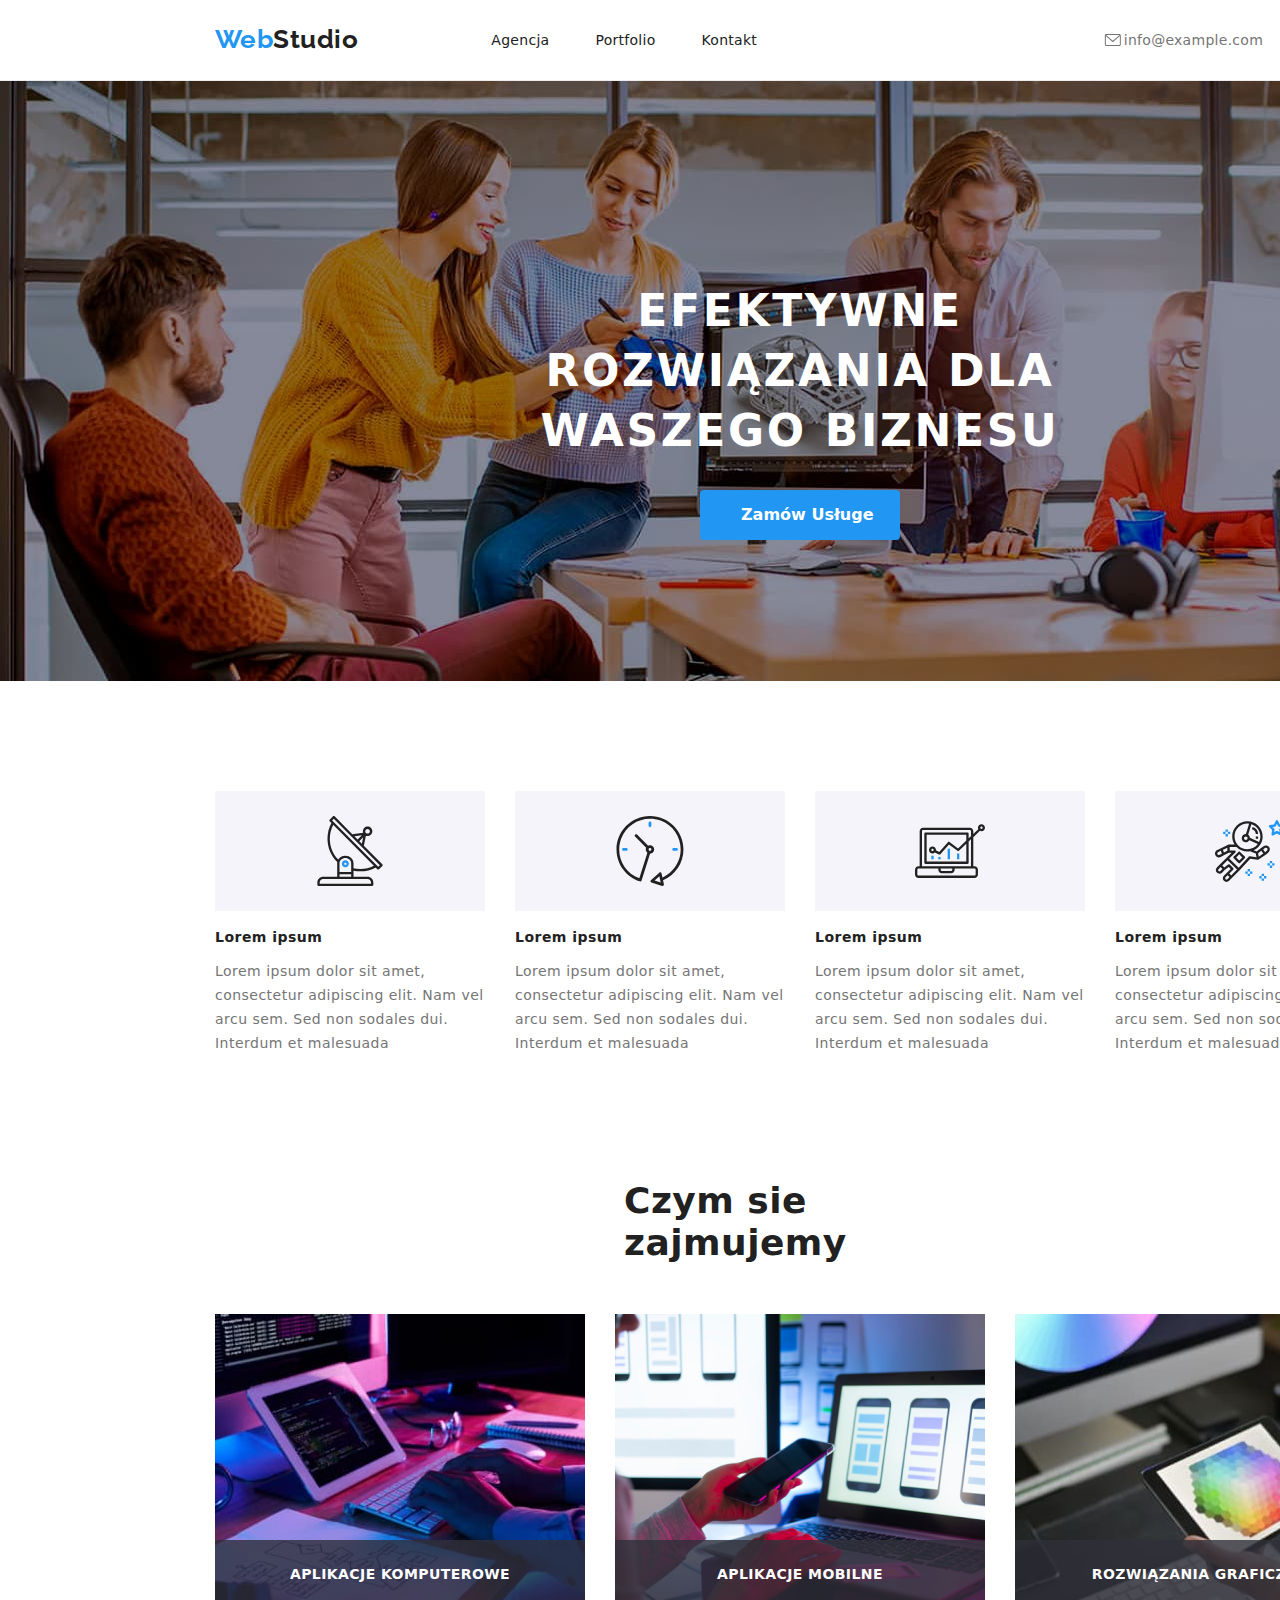
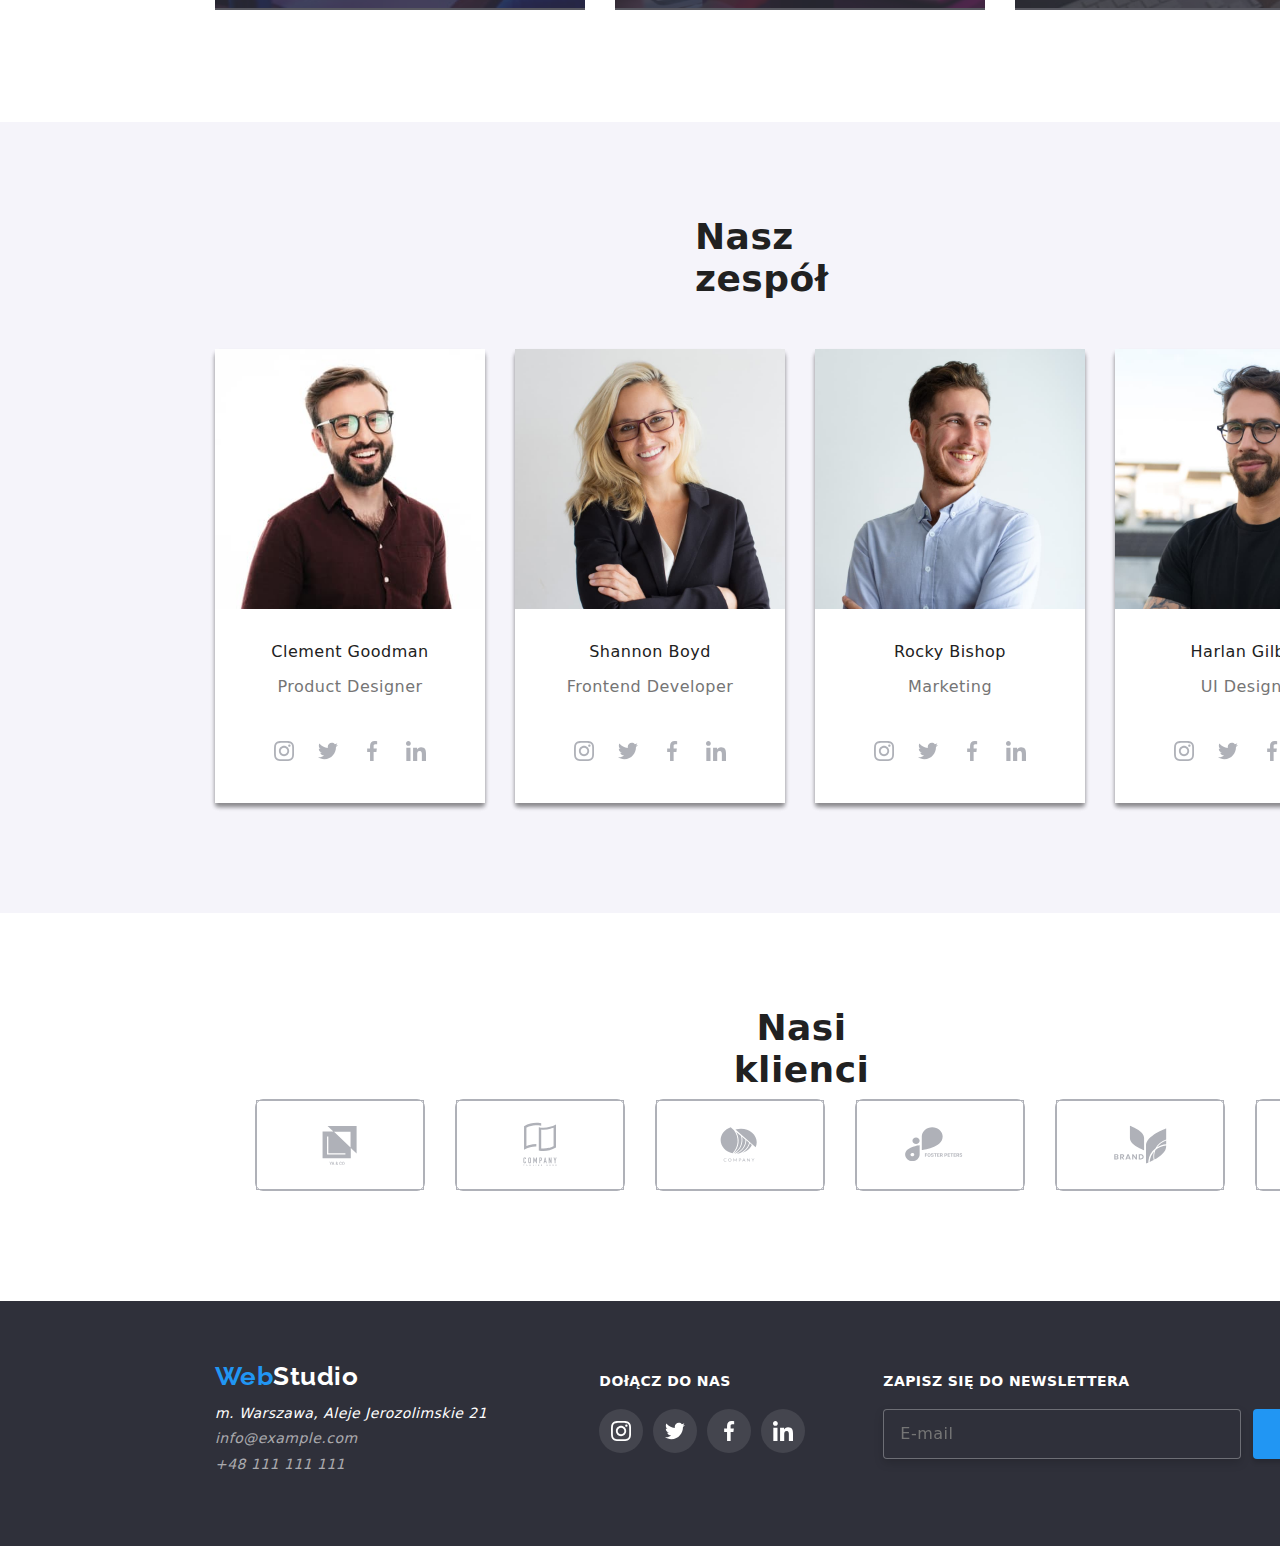
==== commit 2c357021: "i fixed scss" ====
--- a/index.html
+++ b/index.html
@@ -27,24 +27,28 @@
     <div class="page">
       <div class="container container-navigation">
         <header class="navigation">
-          <a class="navigation__logo" href="index.html"><span>Web</span>Studio</a>
+          <a class="navigation__logo" href="index.html"
+            ><span class="navigation__logo-web">Web</span>Studio</a
+          >
           <nav>
             <ul class="navigation__list">
               <li class="navigation__list-item">
-                <a class="agency-active" href="index.html">Agencja</a>
+                <a class="agency-active navigation__list-element" href="index.html">Agencja</a>
               </li>
               <li class="navigation__list-item">
-                <a class="portfolio-active" href="portfolio.html">Portfolio</a>
+                <a class="portfolio-active navigation__list-element" href="portfolio.html"
+                  >Portfolio</a
+                >
               </li>
               <li class="navigation__list-item">
-                <a class="contacts-active" href="#">Kontakt</a>
+                <a class="contacts-active navigation__list-element" href="#">Kontakt</a>
               </li>
             </ul>
           </nav>
 
           <ul class="navigation__links">
             <li class="navigation__links-mail">
-              <a href="#">
+              <a class="navigation__links-element" href="#">
                 <svg class="navigation__links-icon-mail">
                   <use href="./images/icons.svg#icon-mail"></use>
                 </svg>
@@ -52,7 +56,7 @@
               </a>
             </li>
             <li class="navigation__links-phone">
-              <a href="#">
+              <a class="navigation__links-element" href="#">
                 <svg class="navigation__links-icon-smartphone">
                   <use href="./images/icons.svg#icon-smartphone"></use>
                 </svg>
@@ -118,7 +122,7 @@
                         <a href="" class="modal-checkbox-link">Politykę Prywatności</a>.</span
                       >
                       <input
-                        id="regulations"
+                        id="regulations "
                         type="checkbox"
                         name="statute"
                         value="Oświadczam iż akceptuję Regulamin i Politykę Prywatności."
@@ -420,13 +424,15 @@
       <footer class="address-bottom">
         <div class="container bottom">
           <div>
-            <a class="address-logo" href="index.html"><span>Web</span>Studio</a>
+            <a class="address-logo" href="index.html"
+              ><span class="address-logo-web">Web</span>Studio</a
+            >
             <address>
               <ul class="address-link-phone-mail">
                 <span>m. Warszawa, Aleje Jerozolimskie 21</span>
 
-                <li><a href="#">info@example.com</a></li>
-                <li><a href="#">+48 111 111 111</a></li>
+                <li><a class="address-element" href="#">info@example.com</a></li>
+                <li><a class="address-element" href="#">+48 111 111 111</a></li>
               </ul>
             </address>
           </div>
--- a/css/main.min.css
+++ b/css/main.min.css
@@ -1 +1 @@
-.container-navigation{width:1600px;border-bottom:1px solid #ececec}.navigation{display:-webkit-box;display:-webkit-flex;display:-moz-box;display:-ms-flexbox;display:flex;-webkit-box-align:center;-webkit-align-items:center;-moz-box-align:center;-ms-flex-align:center;align-items:center;height:80px}.navigation__logo{margin:24px 93px 25px 0px;font-family:"Raleway",sans-serif;font-weight:700;font-size:26px;line-height:1.17;width:145px}.navigation__logo span{color:#2196f3}.navigation__list{display:-webkit-box;display:-webkit-flex;display:-moz-box;display:-ms-flexbox;display:flex;list-style:none;gap:46px;border:0px;line-height:1.17;font-size:14px;font-weight:500;letter-spacing:.02em}.navigation__list-item{position:relative}.navigation__list a:focus,.navigation__list a:hover{color:#2196f3;outline:none}.navigation__links{display:-webkit-box;display:-webkit-flex;display:-moz-box;display:-ms-flexbox;display:flex;list-style:none;color:#757575;gap:30px;margin:32px 12px 32px 305px;-webkit-transition-property:color;-o-transition-property:color;-moz-transition-property:color;transition-property:color;-webkit-transition-duration:250ms;-moz-transition-duration:250ms;-o-transition-duration:250ms;transition-duration:250ms;-webkit-transition-timing-function:ease-in-out,cubic-bezier(0.4, 0, 0.2, 1);-moz-transition-timing-function:ease-in-out,cubic-bezier(0.4, 0, 0.2, 1);-o-transition-timing-function:ease-in-out,cubic-bezier(0.4, 0, 0.2, 1);transition-timing-function:ease-in-out,cubic-bezier(0.4, 0, 0.2, 1)}.navigation__links-icon-smartphone{width:30px;height:16px}.navigation a{text-decoration:none;color:#212121}.navigation__links a:focus,.navigation__links a:hover{color:#2196f3}.navigation__links-icon-mail :hover,.navigation__links-icon-mail :focus,.navigation__links-icon-smartphone :focus,.navigation__links-icon-smartphone :hover{-webkit-filter:invert(44%) sepia(65%) saturate(2166%) hue-rotate(186deg) brightness(101%) contrast(91%);filter:invert(44%) sepia(65%) saturate(2166%) hue-rotate(186deg) brightness(101%) contrast(91%)}.portfolio-active,.agency-active{-webkit-transition-property:color;-o-transition-property:color;-moz-transition-property:color;transition-property:color;-webkit-transition-duration:250ms;-moz-transition-duration:250ms;-o-transition-duration:250ms;transition-duration:250ms;-webkit-transition-timing-function:ease-in-out,cubic-bezier(0.4, 0, 0.2, 1);-moz-transition-timing-function:ease-in-out,cubic-bezier(0.4, 0, 0.2, 1);-o-transition-timing-function:ease-in-out,cubic-bezier(0.4, 0, 0.2, 1);transition-timing-function:ease-in-out,cubic-bezier(0.4, 0, 0.2, 1)}.agency-active:hover:after,.agency-active:focus:after,.portfolio-active:focus:after,.portfolio-active:hover:after{content:"";height:4px;display:block;width:100%;background-color:#2196f3;-webkit-border-radius:2px;-moz-border-radius:2px;border-radius:2px;position:absolute;top:44px}.navigation__links-phone{width:130px}.navigation__links-mail{width:161px}.navigation__links a{display:-webkit-box;display:-webkit-flex;display:-moz-box;display:-ms-flexbox;display:flex;font-size:14px;font-weight:500;color:#757575;letter-spacing:.02em;height:16px}.banner{background-color:#2f303a;height:600px;background-image:url("../images/background.jpg");background-image:-webkit-gradient(linear, top black, );background-image:-webkit-linear-gradient(bottom black);background-image:-moz-linear-gradient(bottom black);background-image:-o-linear-gradient(bottom black);background-image:linear-gradient(to top black)}.banner__title-solutions{color:#fff;text-align:center;letter-spacing:.06em;width:696px;font-weight:900;font-size:44px;line-height:1.36;margin:0px 237px;padding-top:106px}.banner__title-order-button{color:#fff;background-color:#2196f3;margin:30px 485px 200px 485px;padding:10px 41px 10px 41px;width:200px;border:0px;-webkit-border-radius:4px;-moz-border-radius:4px;border-radius:4px;cursor:pointer;font-weight:700;font-size:16px;line-height:1.87}.icon-antenna,.icon-clock,.icon-diagram,.icon-astronaut{background-color:#f5f4fa;padding:25px 100px;width:270px;height:120px}.our-strengths{padding-bottom:94px;padding-top:94px}.our-strengths__list{display:-webkit-box;display:-webkit-flex;display:-moz-box;display:-ms-flexbox;display:flex;padding-left:0px;padding-bottom:94px;gap:30px;background-color:#fff;list-style:none}.our-strengths__list-title{line-height:1.17;font-weight:700;font-size:14px}.our-strengths__list-paragraf{color:#757575;line-height:1.71;font-size:14px;width:270px}.page{width:1600px;margin:0 auto}.container{padding:0px 215px 0px 215px}.section{padding-bottom:94px;padding-top:94px}.backdrop{background-color:rgba(0,0,0,.2);position:fixed;z-index:3;width:100%;height:100%;top:0;left:0;margin:0;padding:0;display:-webkit-box;display:-webkit-flex;display:-moz-box;display:-ms-flexbox;display:flex;-webkit-box-align:center;-webkit-align-items:center;-moz-box-align:center;-ms-flex-align:center;align-items:center;-webkit-box-pack:center;-webkit-justify-content:center;-moz-box-pack:center;-ms-flex-pack:center;justify-content:center;-webkit-transition-property:visibility,opacity,-webkit-transform;transition-property:visibility,opacity,-webkit-transform;-o-transition-property:visibility,opacity,-o-transform;-moz-transition-property:transform,visibility,opacity,-moz-transform;transition-property:transform,visibility,opacity;transition-property:transform,visibility,opacity,-webkit-transform,-moz-transform,-o-transform;-webkit-transition-duration:250ms;-moz-transition-duration:250ms;-o-transition-duration:250ms;transition-duration:250ms;-webkit-transition-timing-function:ease-in-out,cubic-bezier(0.4, 0, 0.2, 1);-moz-transition-timing-function:ease-in-out,cubic-bezier(0.4, 0, 0.2, 1);-o-transition-timing-function:ease-in-out,cubic-bezier(0.4, 0, 0.2, 1);transition-timing-function:ease-in-out,cubic-bezier(0.4, 0, 0.2, 1);background:rgba(0,0,0,.2);-webkit-transform:scale(1);-moz-transform:scale(1);-ms-transform:scale(1);-o-transform:scale(1);transform:scale(1)}.is-hidden .modal-box{-webkit-transform:scale(0);-moz-transform:scale(0);-ms-transform:scale(0);-o-transform:scale(0);transform:scale(0)}.is-hidden{pointer-events:none;visibility:hidden;opacity:0;-webkit-transform:translateX(-50%) translateY(-50%) scale(0) rotate(0deg) skew(40deg, 40deg);-moz-transform:translateX(-50%) translateY(-50%) scale(0) rotate(0deg) skew(40deg, 40deg);-ms-transform:translateX(-50%) translateY(-50%) scale(0) rotate(0deg) skew(40deg, 40deg);-o-transform:translateX(-50%) translateY(-50%) scale(0) rotate(0deg) skew(40deg, 40deg);transform:translateX(-50%) translateY(-50%) scale(0) rotate(0deg) skew(40deg, 40deg)}.modal-box{height:581px;width:528px;-webkit-border-radius:4px;-moz-border-radius:4px;border-radius:4px;background-color:#fff;display:block;-webkit-box-pack:end;-webkit-justify-content:flex-end;-moz-box-pack:end;-ms-flex-pack:end;justify-content:flex-end;z-index:1;-webkit-transition-property:visibility,opacity,-webkit-transform;transition-property:visibility,opacity,-webkit-transform;-o-transition-property:visibility,opacity,-o-transform;-moz-transition-property:transform,visibility,opacity,-moz-transform;transition-property:transform,visibility,opacity;transition-property:transform,visibility,opacity,-webkit-transform,-moz-transform,-o-transform;-webkit-transition-duration:250ms;-moz-transition-duration:250ms;-o-transition-duration:250ms;transition-duration:250ms;-webkit-transition-timing-function:ease-in-out,cubic-bezier(0.4, 0, 0.2, 1);-moz-transition-timing-function:ease-in-out,cubic-bezier(0.4, 0, 0.2, 1);-o-transition-timing-function:ease-in-out,cubic-bezier(0.4, 0, 0.2, 1);transition-timing-function:ease-in-out,cubic-bezier(0.4, 0, 0.2, 1);-webkit-box-shadow:0px 1px 3px rgba(0,0,0,.12),0px 1px 1px rgba(0,0,0,.14),0px 2px 1px rgba(0,0,0,.2);-moz-box-shadow:0px 1px 3px rgba(0,0,0,.12),0px 1px 1px rgba(0,0,0,.14),0px 2px 1px rgba(0,0,0,.2);box-shadow:0px 1px 3px rgba(0,0,0,.12),0px 1px 1px rgba(0,0,0,.14),0px 2px 1px rgba(0,0,0,.2);position:absolute}.btn-modal{width:30px;height:30px;top:0;right:0;margin:8px 8px 0px 0px;padding:4px 3px 4px 4px;border:1px solid rgba(0,0,0,.1);-webkit-border-radius:50%;-moz-border-radius:50%;border-radius:50%;background-color:#fff;cursor:pointer;position:absolute}.modal-form-title{font-size:20px;font-weight:700;line-height:23px;letter-spacing:.03em;text-align:center;color:#212121;padding:2px 0px;margin-top:40px;margin-bottom:12px}.modal-form-box{width:448px;border:1px solid rgba(33,33,33,.2);-webkit-border-radius:4px;-moz-border-radius:4px;border-radius:4px;height:40px;position:relative;padding-left:42px;-webkit-box-sizing:border-box;-moz-box-sizing:border-box;box-sizing:border-box}.modal-icon-name{fill:#212121;height:18px;width:18px}.modal-icon-phone{fill:#212121;height:18px;width:18px}.modal-icon-mail{fill:#212121;left:18px;top:18px}.modal-form-text{font-size:12px;line-height:14px;letter-spacing:.01em;text-align:left;color:#757575;margin-top:10px;margin-bottom:4px}.modal-icon-name{width:18px;height:18px}.form-element{display:-webkit-box;display:-webkit-flex;display:-moz-box;display:-ms-flexbox;display:flex;-webkit-box-orient:vertical;-webkit-box-direction:normal;-webkit-flex-flow:column nowrap;-moz-box-orient:vertical;-moz-box-direction:normal;-ms-flex-flow:column nowrap;flex-flow:column nowrap}.form-element-input{position:relative;width:448px;margin:0 auto}.input-icon{position:absolute;z-index:2;left:11px;top:39px;height:18px;width:18px}textarea{width:448px;border:1px solid rgba(33,33,33,.2);-webkit-border-radius:4px;-moz-border-radius:4px;border-radius:4px;height:120px;resize:none;padding-top:12px;padding-left:16px}textarea::-webkit-input-placeholder{font-style:normal;font-size:12px;line-height:14px;letter-spacing:.01em;color:rgba(117,117,117,.5)}textarea:-moz-placeholder{font-style:normal;font-size:12px;line-height:14px;letter-spacing:.01em;color:rgba(117,117,117,.5)}textarea::-moz-placeholder{font-style:normal;font-size:12px;line-height:14px;letter-spacing:.01em;color:rgba(117,117,117,.5)}textarea:-ms-input-placeholder{font-style:normal;font-size:12px;line-height:14px;letter-spacing:.01em;color:rgba(117,117,117,.5)}textarea::-ms-input-placeholder{font-style:normal;font-size:12px;line-height:14px;letter-spacing:.01em;color:rgba(117,117,117,.5)}textarea::placeholder{font-style:normal;font-size:12px;line-height:14px;letter-spacing:.01em;color:rgba(117,117,117,.5)}.modal-checkbox{display:block;position:relative;cursor:pointer;margin-top:20px;margin-bottom:30px;-webkit-transition:250ms,cubic-bezier(0.4, 0, 0.2, 1);-o-transition:250ms,cubic-bezier(0.4, 0, 0.2, 1);-moz-transition:250ms,cubic-bezier(0.4, 0, 0.2, 1);transition:250ms,cubic-bezier(0.4, 0, 0.2, 1)}.modal-checkbox input{opacity:0;cursor:pointer;height:0;width:0;-webkit-transition:250ms,cubic-bezier(0.4, 0, 0.2, 1);-o-transition:250ms,cubic-bezier(0.4, 0, 0.2, 1);-moz-transition:250ms,cubic-bezier(0.4, 0, 0.2, 1);transition:250ms,cubic-bezier(0.4, 0, 0.2, 1)}.checkmark{height:15px;width:16px;background-color:#fff;border:2px solid #000;position:absolute;top:3px;left:63px;cursor:pointer;-webkit-border-radius:2px;-moz-border-radius:2px;border-radius:2px}.modal-checkbox-icon{height:15px;width:16px;visibility:hidden;-webkit-transition:250ms,cubic-bezier(0.4, 0, 0.2, 1);-o-transition:250ms,cubic-bezier(0.4, 0, 0.2, 1);-moz-transition:250ms,cubic-bezier(0.4, 0, 0.2, 1);transition:250ms,cubic-bezier(0.4, 0, 0.2, 1)}.modal-checkbox input:checked~.checkmark .modal-checkbox-icon{background-color:#2196f3;fill:#fff;border:none;-webkit-border-radius:2px;-moz-border-radius:2px;border-radius:2px;visibility:visible;position:absolute;top:-2px;left:-2px;-webkit-transition:250ms,cubic-bezier(0.4, 0, 0.2, 1);-o-transition:250ms,cubic-bezier(0.4, 0, 0.2, 1);-moz-transition:250ms,cubic-bezier(0.4, 0, 0.2, 1);transition:250ms,cubic-bezier(0.4, 0, 0.2, 1)}.modal-checkbox input:checked~.checkmark{border:2px solid #f5f4fa;-webkit-transition:250ms,cubic-bezier(0.4, 0, 0.2, 1);-o-transition:250ms,cubic-bezier(0.4, 0, 0.2, 1);-moz-transition:250ms,cubic-bezier(0.4, 0, 0.2, 1);transition:250ms,cubic-bezier(0.4, 0, 0.2, 1)}.modal-checkbox-text{font-style:normal;-webkit-transition:250ms,cubic-bezier(0.4, 0, 0.2, 1);-o-transition:250ms,cubic-bezier(0.4, 0, 0.2, 1);-moz-transition:250ms,cubic-bezier(0.4, 0, 0.2, 1);transition:250ms,cubic-bezier(0.4, 0, 0.2, 1);font-size:14px;line-height:24px;letter-spacing:.03em;color:#757575;margin-top:25px;margin-left:88px;cursor:default}.modal-checkbox-link{color:#2196f3;text-decoration:underline;cursor:pointer;-webkit-transition:250ms,cubic-bezier(0.4, 0, 0.2, 1);-o-transition:250ms,cubic-bezier(0.4, 0, 0.2, 1);-moz-transition:250ms,cubic-bezier(0.4, 0, 0.2, 1);transition:250ms,cubic-bezier(0.4, 0, 0.2, 1)}.modal-form-box:focus+.input-icon,.modal-form-box:hover+.input-icon,.modal-form-box:active+.input-icon,.modal-form-textarea:focus,.modal-form-textarea:hover,.modal-form-textarea:active,.modal-form-box:active,.modal-form-box:hover,.modal-form-box:focus{fill:#2196f3;border-color:#2196f3;outline:none;-webkit-transition-duration:250ms;-moz-transition-duration:250ms;-o-transition-duration:250ms;transition-duration:250ms;-webkit-transition-timing-function:ease-in-out,cubic-bezier(0.4, 0, 0.2, 1);-moz-transition-timing-function:ease-in-out,cubic-bezier(0.4, 0, 0.2, 1);-o-transition-timing-function:ease-in-out,cubic-bezier(0.4, 0, 0.2, 1);transition-timing-function:ease-in-out,cubic-bezier(0.4, 0, 0.2, 1);-webkit-transition-property:outline-color,fill;-o-transition-property:outline-color,fill;-moz-transition-property:outline-color,fill;transition-property:outline-color,fill}.modal-form-button{width:200px;height:50px;margin-bottom:40px;background:#2196f3;-webkit-box-shadow:0 4px 4px rgba(0,0,0,.15);-moz-box-shadow:0 4px 4px rgba(0,0,0,.15);box-shadow:0 4px 4px rgba(0,0,0,.15);border:none;-webkit-border-radius:4px;-moz-border-radius:4px;border-radius:4px;font-style:normal;font-weight:700;font-size:16px;line-height:30px;cursor:pointer;text-align:center;letter-spacing:.06em;color:#fff;-webkit-transition-duration:250ms;-moz-transition-duration:250ms;-o-transition-duration:250ms;transition-duration:250ms;-webkit-transition-timing-function:ease-in-out,cubic-bezier(0.4, 0, 0.2, 1);-moz-transition-timing-function:ease-in-out,cubic-bezier(0.4, 0, 0.2, 1);-o-transition-timing-function:ease-in-out,cubic-bezier(0.4, 0, 0.2, 1);transition-timing-function:ease-in-out,cubic-bezier(0.4, 0, 0.2, 1);-webkit-transition-property:-webkit-transform;transition-property:-webkit-transform;-o-transition-property:-o-transform;-moz-transition-property:transform, -moz-transform;transition-property:transform;transition-property:transform, -webkit-transform, -moz-transform, -o-transform}.modal-form-button:hover,.modal-form-button:focus{-webkit-transform:scale(1.1);-moz-transform:scale(1.1);-ms-transform:scale(1.1);-o-transform:scale(1.1);transform:scale(1.1)}.modal-button-position{display:-webkit-box;display:-webkit-flex;display:-moz-box;display:-ms-flexbox;display:flex;-webkit-box-pack:center;-webkit-justify-content:center;-moz-box-pack:center;-ms-flex-pack:center;justify-content:center}.our-job{background-color:#fff}.our-job__title{color:#212121;margin:0px 409px 50px 409px;line-height:1.17;font-size:36px;font-weight:700;width:352px}.our-job__list{display:-webkit-box;display:-webkit-flex;display:-moz-box;display:-ms-flexbox;display:flex;list-style:none;padding-left:0px;gap:30px}.our-job__list__list-item{position:absolute;text-align:center;padding-top:27px;margin-top:-72.5px;font-style:normal;font-size:14px;line-height:1.14;letter-spacing:.03em;text-transform:uppercase;width:370px;height:70px;font-weight:700;color:#fff;background:rgba(47,48,58,.8) 80%}.team{background-color:#f5f4fa}.team-title{color:#212121;margin:0px 480px 50px 480px;font-size:36px;font-weight:700;width:210px}.team-list{display:-webkit-box;display:-webkit-flex;display:-moz-box;display:-ms-flexbox;display:flex;list-style:none;padding-left:0px;gap:30px}.team-list-card{-webkit-box-shadow:0px 4px 4px rgba(0,0,0,.25),0px 4px 4px rgba(0,0,0,.25);-moz-box-shadow:0px 4px 4px rgba(0,0,0,.25),0px 4px 4px rgba(0,0,0,.25);box-shadow:0px 4px 4px rgba(0,0,0,.25),0px 4px 4px rgba(0,0,0,.25);-webkit-border-radius:4px;-moz-border-radius:4px;border-radius:4px;width:270px;text-align:center;background-color:#fff;text-align:center}.team-list-item{padding-bottom:30px;margin-top:0px;background-color:#fff}.team-list-title{margin:0px;padding-top:30px;line-height:1.17;font-weight:500;font-size:16px;text-align:center}.team-list-paragraf{color:#757575;line-height:1.17;font-size:16px;text-align:center;padding-bottom:16px}.team-list-social-links{width:206px;height:44px;margin:16px 32px 0px;-webkit-box-pack:center;-webkit-justify-content:center;-moz-box-pack:center;-ms-flex-pack:center;justify-content:center;display:-webkit-box;display:-webkit-flex;display:-moz-box;display:-ms-flexbox;display:flex;padding:0;list-style:none}.icons-ring{width:44px;height:44px;-webkit-border-radius:50%;-moz-border-radius:50%;border-radius:50%;display:-webkit-box;display:-webkit-flex;display:-moz-box;display:-ms-flexbox;display:flex;-webkit-box-pack:center;-webkit-justify-content:center;-moz-box-pack:center;-ms-flex-pack:center;justify-content:center;-webkit-box-align:center;-webkit-align-items:center;-moz-box-align:center;-ms-flex-align:center;align-items:center;-webkit-transition-property:color,background-color;-o-transition-property:color,background-color;-moz-transition-property:color,background-color;transition-property:color,background-color;-webkit-transition-duration:250ms;-moz-transition-duration:250ms;-o-transition-duration:250ms;transition-duration:250ms;-webkit-transition-timing-function:ease-in-out,cubic-bezier(0.4, 0, 0.2, 1);-moz-transition-timing-function:ease-in-out,cubic-bezier(0.4, 0, 0.2, 1);-o-transition-timing-function:ease-in-out,cubic-bezier(0.4, 0, 0.2, 1);transition-timing-function:ease-in-out,cubic-bezier(0.4, 0, 0.2, 1);cursor:pointer;color:#afb1b8}.icons-ring:hover,.icons-ring:focus{background-color:#2196f3;--color1: #fff}.icons-our-team{width:20px;height:20px;fill:#757575}.our-clients-title{line-height:1.17;font-weight:700;font-size:36px;width:201px;height:42px;text-align:center;margin:0px 483px 50px 486px}.our-clients-list{display:-webkit-box;display:-webkit-flex;display:-moz-box;display:-ms-flexbox;display:flex;list-style:none;gap:30px}.icon-yaco,.icon-brand,.icon-company,.icon-company-tag-line-here,.icon-company-tag-line,.icon-foster-peter{width:106px;height:60px}.our-clients-list-item{width:170px;height:90px;border:1px solid #afb1b8;fill:currentColor;-webkit-transition-property:-webkit-filter;transition-property:-webkit-filter;-o-transition-property:filter;-moz-transition-property:filter;transition-property:filter;transition-property:filter, -webkit-filter;-webkit-transition-duration:250ms;-moz-transition-duration:250ms;-o-transition-duration:250ms;transition-duration:250ms;-webkit-transition-timing-function:ease-in-out,cubic-bezier(0.4, 0, 0.2, 1);-moz-transition-timing-function:ease-in-out,cubic-bezier(0.4, 0, 0.2, 1);-o-transition-timing-function:ease-in-out,cubic-bezier(0.4, 0, 0.2, 1);transition-timing-function:ease-in-out,cubic-bezier(0.4, 0, 0.2, 1)}.our-clients-list-item:hover,.our-clients-list-item:focus{-webkit-filter:invert(44%) s;filter:invert(44%) s}.bottom{padding-top:60px;padding-bottom:60px;display:-webkit-box;display:-webkit-flex;display:-moz-box;display:-ms-flexbox;display:flex}.address-logo span{color:#2196f3}.address-logo{font-family:"Raleway",sans-serif;font-weight:700;font-size:26px;line-height:1.17;width:145px}.address-bottom{background-color:#2f303a;color:#fff;padding:60px 0px 60px 0px;font-size:14px;display:-webkit-box;display:-webkit-flex;display:-moz-box;display:-ms-flexbox;display:flex}.address-bottom a{color:#fff;text-decoration:none}.address-logo{margin:60px 171px 161px 0px}.address-bottom-span{gap:20px}.address-link-phone-mail a{color:rgba(255,255,255,.6);line-height:1.17;list-style:none;font-size:14px}.address-link-phone-mail{list-style:none;gap:9px;-webkit-box-orient:vertical;-webkit-box-direction:normal;-webkit-flex-direction:column;-moz-box-orient:vertical;-moz-box-direction:normal;-ms-flex-direction:column;flex-direction:column;display:-webkit-box;display:-webkit-flex;display:-moz-box;display:-ms-flexbox;display:flex;padding-left:0px}.address-link-phone-mail a:focus,.address-link-phone-mail a:hover{color:#2196f3}.join-us{display:block;-webkit-box-pack:center;-webkit-justify-content:center;-moz-box-pack:center;-ms-flex-pack:center;justify-content:center;width:206px;margin-left:70px;padding-top:12px}.join-us-title{color:#fff;width:113px;font-size:14px;line-height:1.17;letter-spacing:.03em;font-weight:700}.icons-join-us{-webkit-filter:brightness(0) saturate(100%) invert(100%) sepia(0%) saturate(1767%) hue-rotate(355deg) brightness(107%) contrast(100%);filter:brightness(0) saturate(100%) invert(100%) sepia(0%) saturate(1767%) hue-rotate(355deg) brightness(107%) contrast(100%);width:20px;height:20px}.footer-social-links{width:206px;height:44px;-webkit-box-pack:justify;-webkit-justify-content:space-between;-moz-box-pack:justify;-ms-flex-pack:justify;justify-content:space-between;-webkit-box-align:center;-webkit-align-items:center;-moz-box-align:center;-ms-flex-align:center;align-items:center;display:-webkit-box;display:-webkit-flex;display:-moz-box;display:-ms-flexbox;display:flex;margin-top:20px;padding:0;list-style:none}.icons-ring-bottom{width:44px;height:44px;-webkit-border-radius:50%;-moz-border-radius:50%;border-radius:50%;display:-webkit-box;display:-webkit-flex;display:-moz-box;display:-ms-flexbox;display:flex;-webkit-box-pack:center;-webkit-justify-content:center;-moz-box-pack:center;-ms-flex-pack:center;justify-content:center;-webkit-box-align:center;-webkit-align-items:center;-moz-box-align:center;-ms-flex-align:center;align-items:center;background-color:rgba(255,255,255,.1);cursor:pointer;-webkit-transition-property:color,background-color;-o-transition-property:color,background-color;-moz-transition-property:color,background-color;transition-property:color,background-color;-webkit-transition-duration:250ms;-moz-transition-duration:250ms;-o-transition-duration:250ms;transition-duration:250ms;-webkit-transition-timing-function:ease-in-out,cubic-bezier(0.4, 0, 0.2, 1);-moz-transition-timing-function:ease-in-out,cubic-bezier(0.4, 0, 0.2, 1);-o-transition-timing-function:ease-in-out,cubic-bezier(0.4, 0, 0.2, 1);transition-timing-function:ease-in-out,cubic-bezier(0.4, 0, 0.2, 1)}.icons-ring-bottom:hover,.icons-ring-bottom:focus{background-color:#2196f3}.logo-icon:hover,.logo-icon:focus{color:#2196f3;border-color:#2196f3}.logo-icon{color:#afb1b8;width:170px;height:92px;border:1px solid #afb1b8;-webkit-border-radius:8px;-moz-border-radius:8px;border-radius:8px;display:-webkit-box;display:-webkit-flex;display:-moz-box;display:-ms-flexbox;display:flex;-webkit-box-pack:center;-webkit-justify-content:center;-moz-box-pack:center;-ms-flex-pack:center;justify-content:center;-webkit-box-align:center;-webkit-align-items:center;-moz-box-align:center;-ms-flex-align:center;align-items:center;cursor:pointer}.footer-box{display:block;-webkit-box-pack:center;-webkit-justify-content:center;-moz-box-pack:center;-ms-flex-pack:center;justify-content:center;width:570px;margin-left:78px;padding-top:12px}.footer-box-title{color:#fff;width:207px;height:16px;font-size:14px;line-height:1.17;letter-spacing:.03em;font-weight:700;margin:0}.footer-box-form{display:-webkit-box;display:-webkit-flex;display:-moz-box;display:-ms-flexbox;display:flex}.newsletter{margin-top:20px;height:50px;width:358px;border:1px solid rgba(255,255,255,.3);-webkit-border-radius:4px;-moz-border-radius:4px;border-radius:4px;background-color:#2f303a;-webkit-filter:drop-shadow(0 4px 4px rgba(0, 0, 0, 0.15));filter:drop-shadow(0 4px 4px rgba(0, 0, 0, 0.15));padding-left:16px;color:#fff}input::-webkit-input-placeholder{font-size:16px;line-height:20px;letter-spacing:.03em;text-align:left}input:-moz-placeholder{font-size:16px;line-height:20px;letter-spacing:.03em;text-align:left}input::-moz-placeholder{font-size:16px;line-height:20px;letter-spacing:.03em;text-align:left}input:-ms-input-placeholder{font-size:16px;line-height:20px;letter-spacing:.03em;text-align:left}input::-ms-input-placeholder{font-size:16px;line-height:20px;letter-spacing:.03em;text-align:left}input::placeholder{font-size:16px;line-height:20px;letter-spacing:.03em;text-align:left}.button-newsletter{color:#fff;height:50px;width:200px;border:none;-webkit-border-radius:4px;-moz-border-radius:4px;border-radius:4px;margin-top:20px;background-color:#2196f3;-webkit-box-shadow:0 4px 4px rgba(0,0,0,.15);-moz-box-shadow:0 4px 4px rgba(0,0,0,.15);box-shadow:0 4px 4px rgba(0,0,0,.15);font-size:16px;font-weight:700;line-height:30px;letter-spacing:.06em;cursor:pointer;display:-webkit-inline-box;display:-webkit-inline-flex;display:-moz-inline-box;display:-ms-inline-flexbox;display:inline-flex;-webkit-box-pack:center;-webkit-justify-content:center;-moz-box-pack:center;-ms-flex-pack:center;justify-content:center;-webkit-box-align:center;-webkit-align-items:center;-moz-box-align:center;-ms-flex-align:center;align-items:center;margin-left:12px;-webkit-transition-duration:250ms;-moz-transition-duration:250ms;-o-transition-duration:250ms;transition-duration:250ms;-webkit-transition-timing-function:ease-in-out,cubic-bezier(0.4, 0, 0.2, 1);-moz-transition-timing-function:ease-in-out,cubic-bezier(0.4, 0, 0.2, 1);-o-transition-timing-function:ease-in-out,cubic-bezier(0.4, 0, 0.2, 1);transition-timing-function:ease-in-out,cubic-bezier(0.4, 0, 0.2, 1);-webkit-transition-property:-webkit-transform;transition-property:-webkit-transform;-o-transition-property:-o-transform;-moz-transition-property:transform, -moz-transform;transition-property:transform;transition-property:transform, -webkit-transform, -moz-transform, -o-transform}.button-newsletter-text{padding:10px 24px 10px 0}.button-newsletter:hover,.button-newsletter:focus{-webkit-transform:scale(1.1);-moz-transform:scale(1.1);-ms-transform:scale(1.1);-o-transform:scale(1.1);transform:scale(1.1)}.icon-send{fill:#fff;height:24px;width:24px}.box{-webkit-border-radius:4px;-moz-border-radius:4px;border-radius:4px;cursor:pointer}.box:hover,.box:focus{-webkit-box-sizing:border-box;-moz-box-sizing:border-box;box-sizing:border-box;-webkit-box-shadow:0px 4px 4px rgba(0,0,0,.25);-moz-box-shadow:0px 4px 4px rgba(0,0,0,.25);box-shadow:0px 4px 4px rgba(0,0,0,.25);cursor:pointer}.button-list-input:hover,.button-list-input:focus{cursor:pointer;background-color:#2196f3;color:#fff}.button-list-input:focus,.button-list-input:hover{background-color:#2196f3;color:#fff}.button-list{display:-webkit-box;display:-webkit-flex;display:-moz-box;display:-ms-flexbox;display:flex;list-style:none;gap:8px;padding-right:8px;margin:0px 303px 50px 285px}.button-list-input{padding:6px 22px 6px 22px;width:121px;font-size:16px;line-height:1.62;font-weight:500;color:#212121;background-color:#f5f4fa;-webkit-border-radius:4px;-moz-border-radius:4px;border-radius:4px;cursor:pointer;border-style:none;-webkit-transition-property:color,background-color;-o-transition-property:color,background-color;-moz-transition-property:color,background-color;transition-property:color,background-color;-webkit-transition-duration:250ms;-moz-transition-duration:250ms;-o-transition-duration:250ms;transition-duration:250ms;-webkit-transition-timing-function:ease-in-out,cubic-bezier(0.4, 0, 0.2, 1);-moz-transition-timing-function:ease-in-out,cubic-bezier(0.4, 0, 0.2, 1);-o-transition-timing-function:ease-in-out,cubic-bezier(0.4, 0, 0.2, 1);transition-timing-function:ease-in-out,cubic-bezier(0.4, 0, 0.2, 1)}.button-list :focus,.button-list :hover{background-color:#2196f3;color:#fff;outline:none}.products-list-title{font-weight:700;line-height:2;font-size:18px;margin:0px}.products-list-span{color:#757575;line-height:1.87;font-size:16px}.products-list-item{padding:20px 24px 20px 24px;z-index:10;border:1px solid #eee;border-top:0px;opacity:1}body{background-color:#fff;font-family:"Roboto",sans-serif;color:#212121;letter-spacing:.03em}/*# sourceMappingURL=main.min.css.map */+.container-navigation{width:1600px;border-bottom:1px solid #ececec}.navigation{display:-webkit-box;display:-webkit-flex;display:-moz-box;display:-ms-flexbox;display:flex;-webkit-box-align:center;-webkit-align-items:center;-moz-box-align:center;-ms-flex-align:center;align-items:center;height:80px}.navigation__logo{margin:24px 93px 25px 0px;font-family:"Raleway",sans-serif;font-weight:700;font-size:26px;line-height:1.17;width:145px}.navigation__logo-web{color:#2196f3}.navigation__list{display:-webkit-box;display:-webkit-flex;display:-moz-box;display:-ms-flexbox;display:flex;list-style:none;gap:46px;border:0px;line-height:1.17;font-size:14px;font-weight:500;letter-spacing:.02em}.navigation__list-item{position:relative}.navigation__list-element:focus,.navigation__list-element:hover{color:#2196f3;outline:none}.navigation__links{display:-webkit-box;display:-webkit-flex;display:-moz-box;display:-ms-flexbox;display:flex;list-style:none;color:#757575;gap:30px;margin:32px 12px 32px 305px;-webkit-transition-property:color;-o-transition-property:color;-moz-transition-property:color;transition-property:color;-webkit-transition-duration:250ms;-moz-transition-duration:250ms;-o-transition-duration:250ms;transition-duration:250ms;-webkit-transition-timing-function:ease-in-out,cubic-bezier(0.4, 0, 0.2, 1);-moz-transition-timing-function:ease-in-out,cubic-bezier(0.4, 0, 0.2, 1);-o-transition-timing-function:ease-in-out,cubic-bezier(0.4, 0, 0.2, 1);transition-timing-function:ease-in-out,cubic-bezier(0.4, 0, 0.2, 1)}.navigation__links-icon-smartphone{width:30px;height:16px}.navigation__list-element,.navigation__logo{text-decoration:none;color:#212121}.navigation__links-element:focus,.navigation__links-element:hover{color:#2196f3}.navigation__links-icon-mail :hover,.navigation__links-icon-mail :focus,.navigation__links-icon-smartphone :focus,.navigation__links-icon-smartphone :hover{-webkit-filter:invert(44%) sepia(65%) saturate(2166%) hue-rotate(186deg) brightness(101%) contrast(91%);filter:invert(44%) sepia(65%) saturate(2166%) hue-rotate(186deg) brightness(101%) contrast(91%)}.portfolio-active,.agency-active{-webkit-transition-property:color;-o-transition-property:color;-moz-transition-property:color;transition-property:color;-webkit-transition-duration:250ms;-moz-transition-duration:250ms;-o-transition-duration:250ms;transition-duration:250ms;-webkit-transition-timing-function:ease-in-out,cubic-bezier(0.4, 0, 0.2, 1);-moz-transition-timing-function:ease-in-out,cubic-bezier(0.4, 0, 0.2, 1);-o-transition-timing-function:ease-in-out,cubic-bezier(0.4, 0, 0.2, 1);transition-timing-function:ease-in-out,cubic-bezier(0.4, 0, 0.2, 1)}.agency-active:hover:after,.agency-active:focus:after,.portfolio-active:focus:after,.portfolio-active:hover:after{content:"";height:4px;display:block;width:100%;background-color:#2196f3;-webkit-border-radius:2px;-moz-border-radius:2px;border-radius:2px;position:absolute;top:44px}.navigation__links-phone{width:130px}.navigation__links-mail{width:161px}.navigation__links-element{display:-webkit-box;display:-webkit-flex;display:-moz-box;display:-ms-flexbox;display:flex;font-size:14px;font-weight:500;color:#757575;letter-spacing:.02em;height:16px;text-decoration:none}.banner{background-color:#2f303a;height:600px;background-image:url("../images/background.jpg");background-image:-webkit-gradient(linear, top black, );background-image:-webkit-linear-gradient(bottom black);background-image:-moz-linear-gradient(bottom black);background-image:-o-linear-gradient(bottom black);background-image:linear-gradient(to top black)}.banner__title-solutions{color:#fff;text-align:center;letter-spacing:.06em;width:696px;font-weight:900;font-size:44px;line-height:1.36;margin:0px 237px;padding-top:106px}.banner__title-order-button{color:#fff;background-color:#2196f3;margin:30px 485px 200px 485px;padding:10px 41px 10px 41px;width:200px;border:0px;-webkit-border-radius:4px;-moz-border-radius:4px;border-radius:4px;cursor:pointer;font-weight:700;font-size:16px;line-height:1.87}.icon-antenna,.icon-clock,.icon-diagram,.icon-astronaut{background-color:#f5f4fa;padding:25px 100px;width:270px;height:120px}.our-strengths{padding-bottom:94px;padding-top:94px}.our-strengths__list{display:-webkit-box;display:-webkit-flex;display:-moz-box;display:-ms-flexbox;display:flex;padding-left:0px;padding-bottom:94px;gap:30px;background-color:#fff;list-style:none}.our-strengths__list-title{line-height:1.17;font-weight:700;font-size:14px}.our-strengths__list-paragraf{color:#757575;line-height:1.71;font-size:14px;width:270px}.backdrop{background-color:rgba(0,0,0,.2);position:fixed;z-index:3;width:100%;height:100%;top:0;left:0;margin:0;padding:0;display:-webkit-box;display:-webkit-flex;display:-moz-box;display:-ms-flexbox;display:flex;-webkit-box-align:center;-webkit-align-items:center;-moz-box-align:center;-ms-flex-align:center;align-items:center;-webkit-box-pack:center;-webkit-justify-content:center;-moz-box-pack:center;-ms-flex-pack:center;justify-content:center;-webkit-transition-property:visibility,opacity,-webkit-transform;transition-property:visibility,opacity,-webkit-transform;-o-transition-property:visibility,opacity,-o-transform;-moz-transition-property:transform,visibility,opacity,-moz-transform;transition-property:transform,visibility,opacity;transition-property:transform,visibility,opacity,-webkit-transform,-moz-transform,-o-transform;-webkit-transition-duration:250ms;-moz-transition-duration:250ms;-o-transition-duration:250ms;transition-duration:250ms;-webkit-transition-timing-function:ease-in-out,cubic-bezier(0.4, 0, 0.2, 1);-moz-transition-timing-function:ease-in-out,cubic-bezier(0.4, 0, 0.2, 1);-o-transition-timing-function:ease-in-out,cubic-bezier(0.4, 0, 0.2, 1);transition-timing-function:ease-in-out,cubic-bezier(0.4, 0, 0.2, 1);background:rgba(0,0,0,.2);-webkit-transform:scale(1);-moz-transform:scale(1);-ms-transform:scale(1);-o-transform:scale(1);transform:scale(1)}.is-hidden .modal-box{-webkit-transform:scale(0);-moz-transform:scale(0);-ms-transform:scale(0);-o-transform:scale(0);transform:scale(0)}.is-hidden{pointer-events:none;visibility:hidden;opacity:0;-webkit-transform:translateX(-50%) translateY(-50%) scale(0) rotate(0deg) skew(40deg, 40deg);-moz-transform:translateX(-50%) translateY(-50%) scale(0) rotate(0deg) skew(40deg, 40deg);-ms-transform:translateX(-50%) translateY(-50%) scale(0) rotate(0deg) skew(40deg, 40deg);-o-transform:translateX(-50%) translateY(-50%) scale(0) rotate(0deg) skew(40deg, 40deg);transform:translateX(-50%) translateY(-50%) scale(0) rotate(0deg) skew(40deg, 40deg)}.modal-box{height:581px;width:528px;-webkit-border-radius:4px;-moz-border-radius:4px;border-radius:4px;background-color:#fff;display:block;-webkit-box-pack:end;-webkit-justify-content:flex-end;-moz-box-pack:end;-ms-flex-pack:end;justify-content:flex-end;z-index:1;-webkit-transition-property:visibility,opacity,-webkit-transform;transition-property:visibility,opacity,-webkit-transform;-o-transition-property:visibility,opacity,-o-transform;-moz-transition-property:transform,visibility,opacity,-moz-transform;transition-property:transform,visibility,opacity;transition-property:transform,visibility,opacity,-webkit-transform,-moz-transform,-o-transform;-webkit-transition-duration:250ms;-moz-transition-duration:250ms;-o-transition-duration:250ms;transition-duration:250ms;-webkit-transition-timing-function:ease-in-out,cubic-bezier(0.4, 0, 0.2, 1);-moz-transition-timing-function:ease-in-out,cubic-bezier(0.4, 0, 0.2, 1);-o-transition-timing-function:ease-in-out,cubic-bezier(0.4, 0, 0.2, 1);transition-timing-function:ease-in-out,cubic-bezier(0.4, 0, 0.2, 1);-webkit-box-shadow:0px 1px 3px rgba(0,0,0,.12),0px 1px 1px rgba(0,0,0,.14),0px 2px 1px rgba(0,0,0,.2);-moz-box-shadow:0px 1px 3px rgba(0,0,0,.12),0px 1px 1px rgba(0,0,0,.14),0px 2px 1px rgba(0,0,0,.2);box-shadow:0px 1px 3px rgba(0,0,0,.12),0px 1px 1px rgba(0,0,0,.14),0px 2px 1px rgba(0,0,0,.2);position:absolute}.btn-modal{width:30px;height:30px;top:0;right:0;margin:8px 8px 0px 0px;padding:4px 3px 4px 4px;border:1px solid rgba(0,0,0,.1);-webkit-border-radius:50%;-moz-border-radius:50%;border-radius:50%;background-color:#fff;cursor:pointer;position:absolute}.modal-form-title{font-size:20px;font-weight:700;line-height:23px;letter-spacing:.03em;text-align:center;color:#212121;padding:2px 0px;margin-top:40px;margin-bottom:12px}.modal-form-box{width:448px;border:1px solid rgba(33,33,33,.2);-webkit-border-radius:4px;-moz-border-radius:4px;border-radius:4px;height:40px;position:relative;padding-left:42px;-webkit-box-sizing:border-box;-moz-box-sizing:border-box;box-sizing:border-box}.modal-icon-name{fill:#212121;height:18px;width:18px}.modal-icon-phone{fill:#212121;height:18px;width:18px}.modal-icon-mail{fill:#212121;left:18px;top:18px}.modal-form-text{font-size:12px;line-height:14px;letter-spacing:.01em;text-align:left;color:#757575;margin-top:10px;margin-bottom:4px}.modal-icon-name{width:18px;height:18px}.form-element{display:-webkit-box;display:-webkit-flex;display:-moz-box;display:-ms-flexbox;display:flex;-webkit-box-orient:vertical;-webkit-box-direction:normal;-webkit-flex-flow:column nowrap;-moz-box-orient:vertical;-moz-box-direction:normal;-ms-flex-flow:column nowrap;flex-flow:column nowrap}.form-element-input{position:relative;width:448px;margin:0 auto}.input-icon{position:absolute;z-index:2;left:11px;top:39px;height:18px;width:18px}.modal-form-textarea{width:448px;border:1px solid rgba(33,33,33,.2);-webkit-border-radius:4px;-moz-border-radius:4px;border-radius:4px;height:120px;resize:none;padding-top:12px;padding-left:16px}.modal-form-textarea::-webkit-input-placeholder{font-style:normal;font-size:12px;line-height:14px;letter-spacing:.01em;color:rgba(117,117,117,.5)}.modal-form-textarea:-moz-placeholder{font-style:normal;font-size:12px;line-height:14px;letter-spacing:.01em;color:rgba(117,117,117,.5)}.modal-form-textarea::-moz-placeholder{font-style:normal;font-size:12px;line-height:14px;letter-spacing:.01em;color:rgba(117,117,117,.5)}.modal-form-textarea:-ms-input-placeholder{font-style:normal;font-size:12px;line-height:14px;letter-spacing:.01em;color:rgba(117,117,117,.5)}.modal-form-textarea::-ms-input-placeholder{font-style:normal;font-size:12px;line-height:14px;letter-spacing:.01em;color:rgba(117,117,117,.5)}.modal-form-textarea::placeholder{font-style:normal;font-size:12px;line-height:14px;letter-spacing:.01em;color:rgba(117,117,117,.5)}.modal-checkbox{display:block;position:relative;cursor:pointer;margin-top:20px;margin-bottom:30px;-webkit-transition:250ms,cubic-bezier(0.4, 0, 0.2, 1);-o-transition:250ms,cubic-bezier(0.4, 0, 0.2, 1);-moz-transition:250ms,cubic-bezier(0.4, 0, 0.2, 1);transition:250ms,cubic-bezier(0.4, 0, 0.2, 1)}.modal-checkbox-input{opacity:0;cursor:pointer;height:0;width:0;-webkit-transition:250ms,cubic-bezier(0.4, 0, 0.2, 1);-o-transition:250ms,cubic-bezier(0.4, 0, 0.2, 1);-moz-transition:250ms,cubic-bezier(0.4, 0, 0.2, 1);transition:250ms,cubic-bezier(0.4, 0, 0.2, 1)}.checkmark{height:15px;width:16px;background-color:#fff;border:2px solid #000;position:absolute;top:3px;left:63px;cursor:pointer;-webkit-border-radius:2px;-moz-border-radius:2px;border-radius:2px}.modal-checkbox-icon{height:15px;width:16px;visibility:hidden;-webkit-transition:250ms,cubic-bezier(0.4, 0, 0.2, 1);-o-transition:250ms,cubic-bezier(0.4, 0, 0.2, 1);-moz-transition:250ms,cubic-bezier(0.4, 0, 0.2, 1);transition:250ms,cubic-bezier(0.4, 0, 0.2, 1)}.modal-checkbox input:checked~.checkmark .modal-checkbox-icon{background-color:#2196f3;fill:#fff;border:none;-webkit-border-radius:2px;-moz-border-radius:2px;border-radius:2px;visibility:visible;position:absolute;top:-2px;left:-2px;-webkit-transition:250ms,cubic-bezier(0.4, 0, 0.2, 1);-o-transition:250ms,cubic-bezier(0.4, 0, 0.2, 1);-moz-transition:250ms,cubic-bezier(0.4, 0, 0.2, 1);transition:250ms,cubic-bezier(0.4, 0, 0.2, 1)}.modal-checkbox input:checked~.checkmark{border:2px solid #f5f4fa;-webkit-transition:250ms,cubic-bezier(0.4, 0, 0.2, 1);-o-transition:250ms,cubic-bezier(0.4, 0, 0.2, 1);-moz-transition:250ms,cubic-bezier(0.4, 0, 0.2, 1);transition:250ms,cubic-bezier(0.4, 0, 0.2, 1)}.modal-checkbox-text{font-style:normal;-webkit-transition:250ms,cubic-bezier(0.4, 0, 0.2, 1);-o-transition:250ms,cubic-bezier(0.4, 0, 0.2, 1);-moz-transition:250ms,cubic-bezier(0.4, 0, 0.2, 1);transition:250ms,cubic-bezier(0.4, 0, 0.2, 1);font-size:14px;line-height:24px;letter-spacing:.03em;color:#757575;margin-top:25px;margin-left:88px;cursor:default}.modal-checkbox-link{color:#2196f3;text-decoration:underline;cursor:pointer;-webkit-transition:250ms,cubic-bezier(0.4, 0, 0.2, 1);-o-transition:250ms,cubic-bezier(0.4, 0, 0.2, 1);-moz-transition:250ms,cubic-bezier(0.4, 0, 0.2, 1);transition:250ms,cubic-bezier(0.4, 0, 0.2, 1)}.modal-form-box:focus+.input-icon,.modal-form-box:hover+.input-icon,.modal-form-box:active+.input-icon,.modal-form-textarea:focus,.modal-form-textarea:hover,.modal-form-textarea:active,.modal-form-box:active,.modal-form-box:hover,.modal-form-box:focus{fill:#2196f3;border-color:#2196f3;outline:none;-webkit-transition-duration:250ms;-moz-transition-duration:250ms;-o-transition-duration:250ms;transition-duration:250ms;-webkit-transition-timing-function:ease-in-out,cubic-bezier(0.4, 0, 0.2, 1);-moz-transition-timing-function:ease-in-out,cubic-bezier(0.4, 0, 0.2, 1);-o-transition-timing-function:ease-in-out,cubic-bezier(0.4, 0, 0.2, 1);transition-timing-function:ease-in-out,cubic-bezier(0.4, 0, 0.2, 1);-webkit-transition-property:outline-color,fill;-o-transition-property:outline-color,fill;-moz-transition-property:outline-color,fill;transition-property:outline-color,fill}.modal-form-button{width:200px;height:50px;margin-bottom:40px;background:#2196f3;-webkit-box-shadow:0 4px 4px rgba(0,0,0,.15);-moz-box-shadow:0 4px 4px rgba(0,0,0,.15);box-shadow:0 4px 4px rgba(0,0,0,.15);border:none;-webkit-border-radius:4px;-moz-border-radius:4px;border-radius:4px;font-style:normal;font-weight:700;font-size:16px;line-height:30px;cursor:pointer;text-align:center;letter-spacing:.06em;color:#fff;-webkit-transition-duration:250ms;-moz-transition-duration:250ms;-o-transition-duration:250ms;transition-duration:250ms;-webkit-transition-timing-function:ease-in-out,cubic-bezier(0.4, 0, 0.2, 1);-moz-transition-timing-function:ease-in-out,cubic-bezier(0.4, 0, 0.2, 1);-o-transition-timing-function:ease-in-out,cubic-bezier(0.4, 0, 0.2, 1);transition-timing-function:ease-in-out,cubic-bezier(0.4, 0, 0.2, 1);-webkit-transition-property:-webkit-transform;transition-property:-webkit-transform;-o-transition-property:-o-transform;-moz-transition-property:transform, -moz-transform;transition-property:transform;transition-property:transform, -webkit-transform, -moz-transform, -o-transform}.modal-form-button:hover,.modal-form-button:focus{-webkit-transform:scale(1.1);-moz-transform:scale(1.1);-ms-transform:scale(1.1);-o-transform:scale(1.1);transform:scale(1.1)}.modal-button-position{display:-webkit-box;display:-webkit-flex;display:-moz-box;display:-ms-flexbox;display:flex;-webkit-box-pack:center;-webkit-justify-content:center;-moz-box-pack:center;-ms-flex-pack:center;justify-content:center}.our-job{background-color:#fff}.our-job__title{color:#212121;margin:0px 409px 50px 409px;line-height:1.17;font-size:36px;font-weight:700;width:352px}.our-job__list{display:-webkit-box;display:-webkit-flex;display:-moz-box;display:-ms-flexbox;display:flex;list-style:none;padding-left:0px;gap:30px}.our-job__list-item{position:absolute;text-align:center;padding-top:27px;margin-top:-72.5px;font-style:normal;font-size:14px;line-height:1.14;letter-spacing:.03em;text-transform:uppercase;width:370px;height:70px;font-weight:700;color:#fff;background:rgba(47,48,58,.8) 80%}.team{background-color:#f5f4fa}.team-title{color:#212121;margin:0px 480px 50px 480px;font-size:36px;font-weight:700;width:210px}.team-list{display:-webkit-box;display:-webkit-flex;display:-moz-box;display:-ms-flexbox;display:flex;list-style:none;padding-left:0px;gap:30px}.team-list-card{-webkit-box-shadow:0px 4px 4px rgba(0,0,0,.25),0px 4px 4px rgba(0,0,0,.25);-moz-box-shadow:0px 4px 4px rgba(0,0,0,.25),0px 4px 4px rgba(0,0,0,.25);box-shadow:0px 4px 4px rgba(0,0,0,.25),0px 4px 4px rgba(0,0,0,.25);-webkit-border-radius:4px;-moz-border-radius:4px;border-radius:4px;width:270px;text-align:center;background-color:#fff;text-align:center}.team-list-item{padding-bottom:30px;margin-top:0px;background-color:#fff}.team-list-title{margin:0px;padding-top:30px;line-height:1.17;font-weight:500;font-size:16px;text-align:center}.team-list-paragraf{color:#757575;line-height:1.17;font-size:16px;text-align:center;padding-bottom:16px}.team-list-social-links{width:206px;height:44px;margin:16px 32px 0px;-webkit-box-pack:center;-webkit-justify-content:center;-moz-box-pack:center;-ms-flex-pack:center;justify-content:center;display:-webkit-box;display:-webkit-flex;display:-moz-box;display:-ms-flexbox;display:flex;padding:0;list-style:none}.icons-ring{width:44px;height:44px;-webkit-border-radius:50%;-moz-border-radius:50%;border-radius:50%;display:-webkit-box;display:-webkit-flex;display:-moz-box;display:-ms-flexbox;display:flex;-webkit-box-pack:center;-webkit-justify-content:center;-moz-box-pack:center;-ms-flex-pack:center;justify-content:center;-webkit-box-align:center;-webkit-align-items:center;-moz-box-align:center;-ms-flex-align:center;align-items:center;-webkit-transition-property:color,background-color;-o-transition-property:color,background-color;-moz-transition-property:color,background-color;transition-property:color,background-color;-webkit-transition-duration:250ms;-moz-transition-duration:250ms;-o-transition-duration:250ms;transition-duration:250ms;-webkit-transition-timing-function:ease-in-out,cubic-bezier(0.4, 0, 0.2, 1);-moz-transition-timing-function:ease-in-out,cubic-bezier(0.4, 0, 0.2, 1);-o-transition-timing-function:ease-in-out,cubic-bezier(0.4, 0, 0.2, 1);transition-timing-function:ease-in-out,cubic-bezier(0.4, 0, 0.2, 1);cursor:pointer;color:#afb1b8}.icons-ring:hover,.icons-ring:focus{background-color:#2196f3;--color1: #fff}.icons-our-team{width:20px;height:20px;fill:#757575}.our-clients-title{line-height:1.17;font-weight:700;font-size:36px;width:201px;height:42px;text-align:center;margin:0px 483px 50px 486px}.our-clients-list{display:-webkit-box;display:-webkit-flex;display:-moz-box;display:-ms-flexbox;display:flex;list-style:none;gap:30px}.icon-yaco,.icon-brand,.icon-company,.icon-company-tag-line-here,.icon-company-tag-line,.icon-foster-peter{width:106px;height:60px}.our-clients-list-item{width:170px;height:90px;border:1px solid #afb1b8;fill:currentColor;-webkit-transition-property:-webkit-filter;transition-property:-webkit-filter;-o-transition-property:filter;-moz-transition-property:filter;transition-property:filter;transition-property:filter, -webkit-filter;-webkit-transition-duration:250ms;-moz-transition-duration:250ms;-o-transition-duration:250ms;transition-duration:250ms;-webkit-transition-timing-function:ease-in-out,cubic-bezier(0.4, 0, 0.2, 1);-moz-transition-timing-function:ease-in-out,cubic-bezier(0.4, 0, 0.2, 1);-o-transition-timing-function:ease-in-out,cubic-bezier(0.4, 0, 0.2, 1);transition-timing-function:ease-in-out,cubic-bezier(0.4, 0, 0.2, 1)}.our-clients-list-item:hover,.our-clients-list-item:focus{-webkit-filter:invert(44%) s;filter:invert(44%) s}.bottom{padding-top:60px;padding-bottom:60px;display:-webkit-box;display:-webkit-flex;display:-moz-box;display:-ms-flexbox;display:flex}.address-logo-web{color:#2196f3}.address-logo{font-family:"Raleway",sans-serif;font-weight:700;font-size:26px;line-height:1.17;width:145px}.address-bottom{background-color:#2f303a;color:#fff;padding:60px 0px 60px 0px;font-size:14px;display:-webkit-box;display:-webkit-flex;display:-moz-box;display:-ms-flexbox;display:flex}.address-element{color:#fff;text-decoration:none;color:rgba(255,255,255,.6);line-height:1.17;list-style:none;font-size:14px}.address-logo{margin:60px 171px 161px 0px;color:#fff;text-decoration:none}.address-link-phone-mail{list-style:none;gap:9px;-webkit-box-orient:vertical;-webkit-box-direction:normal;-webkit-flex-direction:column;-moz-box-orient:vertical;-moz-box-direction:normal;-ms-flex-direction:column;flex-direction:column;display:-webkit-box;display:-webkit-flex;display:-moz-box;display:-ms-flexbox;display:flex;padding-left:0px}.address-element :focus,.address-element :hover{color:#2196f3}.join-us{display:block;-webkit-box-pack:center;-webkit-justify-content:center;-moz-box-pack:center;-ms-flex-pack:center;justify-content:center;width:206px;margin-left:70px;padding-top:12px}.join-us-title{color:#fff;width:113px;font-size:14px;line-height:1.17;letter-spacing:.03em;font-weight:700}.icons-join-us{-webkit-filter:brightness(0) saturate(100%) invert(100%) sepia(0%) saturate(1767%) hue-rotate(355deg) brightness(107%) contrast(100%);filter:brightness(0) saturate(100%) invert(100%) sepia(0%) saturate(1767%) hue-rotate(355deg) brightness(107%) contrast(100%);width:20px;height:20px}.footer-social-links{width:206px;height:44px;-webkit-box-pack:justify;-webkit-justify-content:space-between;-moz-box-pack:justify;-ms-flex-pack:justify;justify-content:space-between;-webkit-box-align:center;-webkit-align-items:center;-moz-box-align:center;-ms-flex-align:center;align-items:center;display:-webkit-box;display:-webkit-flex;display:-moz-box;display:-ms-flexbox;display:flex;margin-top:20px;padding:0;list-style:none}.icons-ring-bottom{width:44px;height:44px;-webkit-border-radius:50%;-moz-border-radius:50%;border-radius:50%;display:-webkit-box;display:-webkit-flex;display:-moz-box;display:-ms-flexbox;display:flex;-webkit-box-pack:center;-webkit-justify-content:center;-moz-box-pack:center;-ms-flex-pack:center;justify-content:center;-webkit-box-align:center;-webkit-align-items:center;-moz-box-align:center;-ms-flex-align:center;align-items:center;background-color:rgba(255,255,255,.1);cursor:pointer;-webkit-transition-property:color,background-color;-o-transition-property:color,background-color;-moz-transition-property:color,background-color;transition-property:color,background-color;-webkit-transition-duration:250ms;-moz-transition-duration:250ms;-o-transition-duration:250ms;transition-duration:250ms;-webkit-transition-timing-function:ease-in-out,cubic-bezier(0.4, 0, 0.2, 1);-moz-transition-timing-function:ease-in-out,cubic-bezier(0.4, 0, 0.2, 1);-o-transition-timing-function:ease-in-out,cubic-bezier(0.4, 0, 0.2, 1);transition-timing-function:ease-in-out,cubic-bezier(0.4, 0, 0.2, 1)}.icons-ring-bottom:hover,.icons-ring-bottom:focus{background-color:#2196f3}.logo-icon:hover,.logo-icon:focus{color:#2196f3;border-color:#2196f3}.logo-icon{color:#afb1b8;width:170px;height:92px;border:1px solid #afb1b8;-webkit-border-radius:8px;-moz-border-radius:8px;border-radius:8px;display:-webkit-box;display:-webkit-flex;display:-moz-box;display:-ms-flexbox;display:flex;-webkit-box-pack:center;-webkit-justify-content:center;-moz-box-pack:center;-ms-flex-pack:center;justify-content:center;-webkit-box-align:center;-webkit-align-items:center;-moz-box-align:center;-ms-flex-align:center;align-items:center;cursor:pointer}.footer-box{display:block;-webkit-box-pack:center;-webkit-justify-content:center;-moz-box-pack:center;-ms-flex-pack:center;justify-content:center;width:570px;margin-left:78px;padding-top:12px}.footer-box-title{color:#fff;width:207px;height:16px;font-size:14px;line-height:1.17;letter-spacing:.03em;font-weight:700;margin:0}.footer-box-form{display:-webkit-box;display:-webkit-flex;display:-moz-box;display:-ms-flexbox;display:flex}.newsletter{margin-top:20px;height:50px;width:358px;border:1px solid rgba(255,255,255,.3);-webkit-border-radius:4px;-moz-border-radius:4px;border-radius:4px;background-color:#2f303a;-webkit-filter:drop-shadow(0 4px 4px rgba(0, 0, 0, 0.15));filter:drop-shadow(0 4px 4px rgba(0, 0, 0, 0.15));padding-left:16px;color:#fff}.newsletter::-webkit-input-placeholder{font-size:16px;line-height:20px;letter-spacing:.03em;text-align:left}.newsletter:-moz-placeholder{font-size:16px;line-height:20px;letter-spacing:.03em;text-align:left}.newsletter::-moz-placeholder{font-size:16px;line-height:20px;letter-spacing:.03em;text-align:left}.newsletter:-ms-input-placeholder{font-size:16px;line-height:20px;letter-spacing:.03em;text-align:left}.newsletter::-ms-input-placeholder{font-size:16px;line-height:20px;letter-spacing:.03em;text-align:left}.newsletter::placeholder{font-size:16px;line-height:20px;letter-spacing:.03em;text-align:left}.button-newsletter{color:#fff;height:50px;width:200px;border:none;-webkit-border-radius:4px;-moz-border-radius:4px;border-radius:4px;margin-top:20px;background-color:#2196f3;-webkit-box-shadow:0 4px 4px rgba(0,0,0,.15);-moz-box-shadow:0 4px 4px rgba(0,0,0,.15);box-shadow:0 4px 4px rgba(0,0,0,.15);font-size:16px;font-weight:700;line-height:30px;letter-spacing:.06em;cursor:pointer;display:-webkit-inline-box;display:-webkit-inline-flex;display:-moz-inline-box;display:-ms-inline-flexbox;display:inline-flex;-webkit-box-pack:center;-webkit-justify-content:center;-moz-box-pack:center;-ms-flex-pack:center;justify-content:center;-webkit-box-align:center;-webkit-align-items:center;-moz-box-align:center;-ms-flex-align:center;align-items:center;margin-left:12px;-webkit-transition-duration:250ms;-moz-transition-duration:250ms;-o-transition-duration:250ms;transition-duration:250ms;-webkit-transition-timing-function:ease-in-out,cubic-bezier(0.4, 0, 0.2, 1);-moz-transition-timing-function:ease-in-out,cubic-bezier(0.4, 0, 0.2, 1);-o-transition-timing-function:ease-in-out,cubic-bezier(0.4, 0, 0.2, 1);transition-timing-function:ease-in-out,cubic-bezier(0.4, 0, 0.2, 1);-webkit-transition-property:-webkit-transform;transition-property:-webkit-transform;-o-transition-property:-o-transform;-moz-transition-property:transform, -moz-transform;transition-property:transform;transition-property:transform, -webkit-transform, -moz-transform, -o-transform}.button-newsletter-text{padding:10px 24px 10px 0}.button-newsletter:hover,.button-newsletter:focus{-webkit-transform:scale(1.1);-moz-transform:scale(1.1);-ms-transform:scale(1.1);-o-transform:scale(1.1);transform:scale(1.1)}.icon-send{fill:#fff;height:24px;width:24px}.box{-webkit-border-radius:4px;-moz-border-radius:4px;border-radius:4px;cursor:pointer}.box:hover,.box:focus{-webkit-box-sizing:border-box;-moz-box-sizing:border-box;box-sizing:border-box;-webkit-box-shadow:0px 4px 4px rgba(0,0,0,.25);-moz-box-shadow:0px 4px 4px rgba(0,0,0,.25);box-shadow:0px 4px 4px rgba(0,0,0,.25);cursor:pointer}.button-list-input:hover,.button-list-input:focus{cursor:pointer;background-color:#2196f3;color:#fff}.button-list-input:focus,.button-list-input:hover{background-color:#2196f3;color:#fff}.button-list{display:-webkit-box;display:-webkit-flex;display:-moz-box;display:-ms-flexbox;display:flex;list-style:none;gap:8px;padding-right:8px;margin:0px 303px 50px 285px}.button-list-input{padding:6px 22px 6px 22px;width:121px;font-size:16px;line-height:1.62;font-weight:500;color:#212121;background-color:#f5f4fa;-webkit-border-radius:4px;-moz-border-radius:4px;border-radius:4px;cursor:pointer;border-style:none;-webkit-transition-property:color,background-color;-o-transition-property:color,background-color;-moz-transition-property:color,background-color;transition-property:color,background-color;-webkit-transition-duration:250ms;-moz-transition-duration:250ms;-o-transition-duration:250ms;transition-duration:250ms;-webkit-transition-timing-function:ease-in-out,cubic-bezier(0.4, 0, 0.2, 1);-moz-transition-timing-function:ease-in-out,cubic-bezier(0.4, 0, 0.2, 1);-o-transition-timing-function:ease-in-out,cubic-bezier(0.4, 0, 0.2, 1);transition-timing-function:ease-in-out,cubic-bezier(0.4, 0, 0.2, 1)}.button-list :focus,.button-list :hover{background-color:#2196f3;color:#fff;outline:none}.products-list{display:-webkit-box;display:-webkit-flex;display:-moz-box;display:-ms-flexbox;display:flex;padding-left:0px;width:1170px;-webkit-flex-wrap:wrap;-ms-flex-wrap:wrap;flex-wrap:wrap;margin:0px 30px 0px 30px;gap:0px 30px;list-style:none}.products-list__photo{width:370px;margin-bottom:30px;border:1px solid #ececec;z-index:1;cursor:pointer}.products-list__photo:hover,.products-list__photo:focus{-webkit-box-shadow:0px 4px 4px rgba(0,0,0,.25);-moz-box-shadow:0px 4px 4px rgba(0,0,0,.25);box-shadow:0px 4px 4px rgba(0,0,0,.25)}.products-list__card{overflow:hidden;position:relative}.products-list__description{color:#fff;background-color:#2196f3;z-index:-1;padding:49px 45px 49px 24px;opacity:0;position:absolute;top:100%;width:370px;height:294px;font-style:normal;font-size:18px;line-height:1.55;letter-spacing:.03em;-webkit-transition-property:visibility,opacity,z-index,-webkit-transform;transition-property:visibility,opacity,z-index,-webkit-transform;-o-transition-property:visibility,opacity,z-index,-o-transform;-moz-transition-property:transform,visibility,opacity,z-index,-moz-transform;transition-property:transform,visibility,opacity,z-index;transition-property:transform,visibility,opacity,z-index,-webkit-transform,-moz-transform,-o-transform;-webkit-transition-duration:250ms;-moz-transition-duration:250ms;-o-transition-duration:250ms;transition-duration:250ms;-webkit-transition-timing-function:ease-in-out,cubic-bezier(0.4, 0, 0.2, 1);-moz-transition-timing-function:ease-in-out,cubic-bezier(0.4, 0, 0.2, 1);-o-transition-timing-function:ease-in-out,cubic-bezier(0.4, 0, 0.2, 1);transition-timing-function:ease-in-out,cubic-bezier(0.4, 0, 0.2, 1)}.products-list__photo:hover .products-list__description,.products-list__photo:focus .products-list__description{-webkit-transform:translateY(-100%);-moz-transform:translateY(-100%);-ms-transform:translateY(-100%);-o-transform:translateY(-100%);transform:translateY(-100%);opacity:.9;z-index:3}.products-list__title{font-weight:700;line-height:2;font-size:18px;margin:0px}.products-list__span{color:#757575;line-height:1.87;font-size:16px}.products-list__item{padding:20px 24px 20px 24px;z-index:10;border:1px solid #eee;border-top:0px;opacity:1}body{background-color:#fff;font-family:"Roboto",sans-serif;color:#212121;letter-spacing:.03em}.page{width:1600px;margin:0 auto}.container{padding:0px 215px 0px 215px}.section{padding-bottom:94px;padding-top:94px}/*# sourceMappingURL=main.min.css.map */